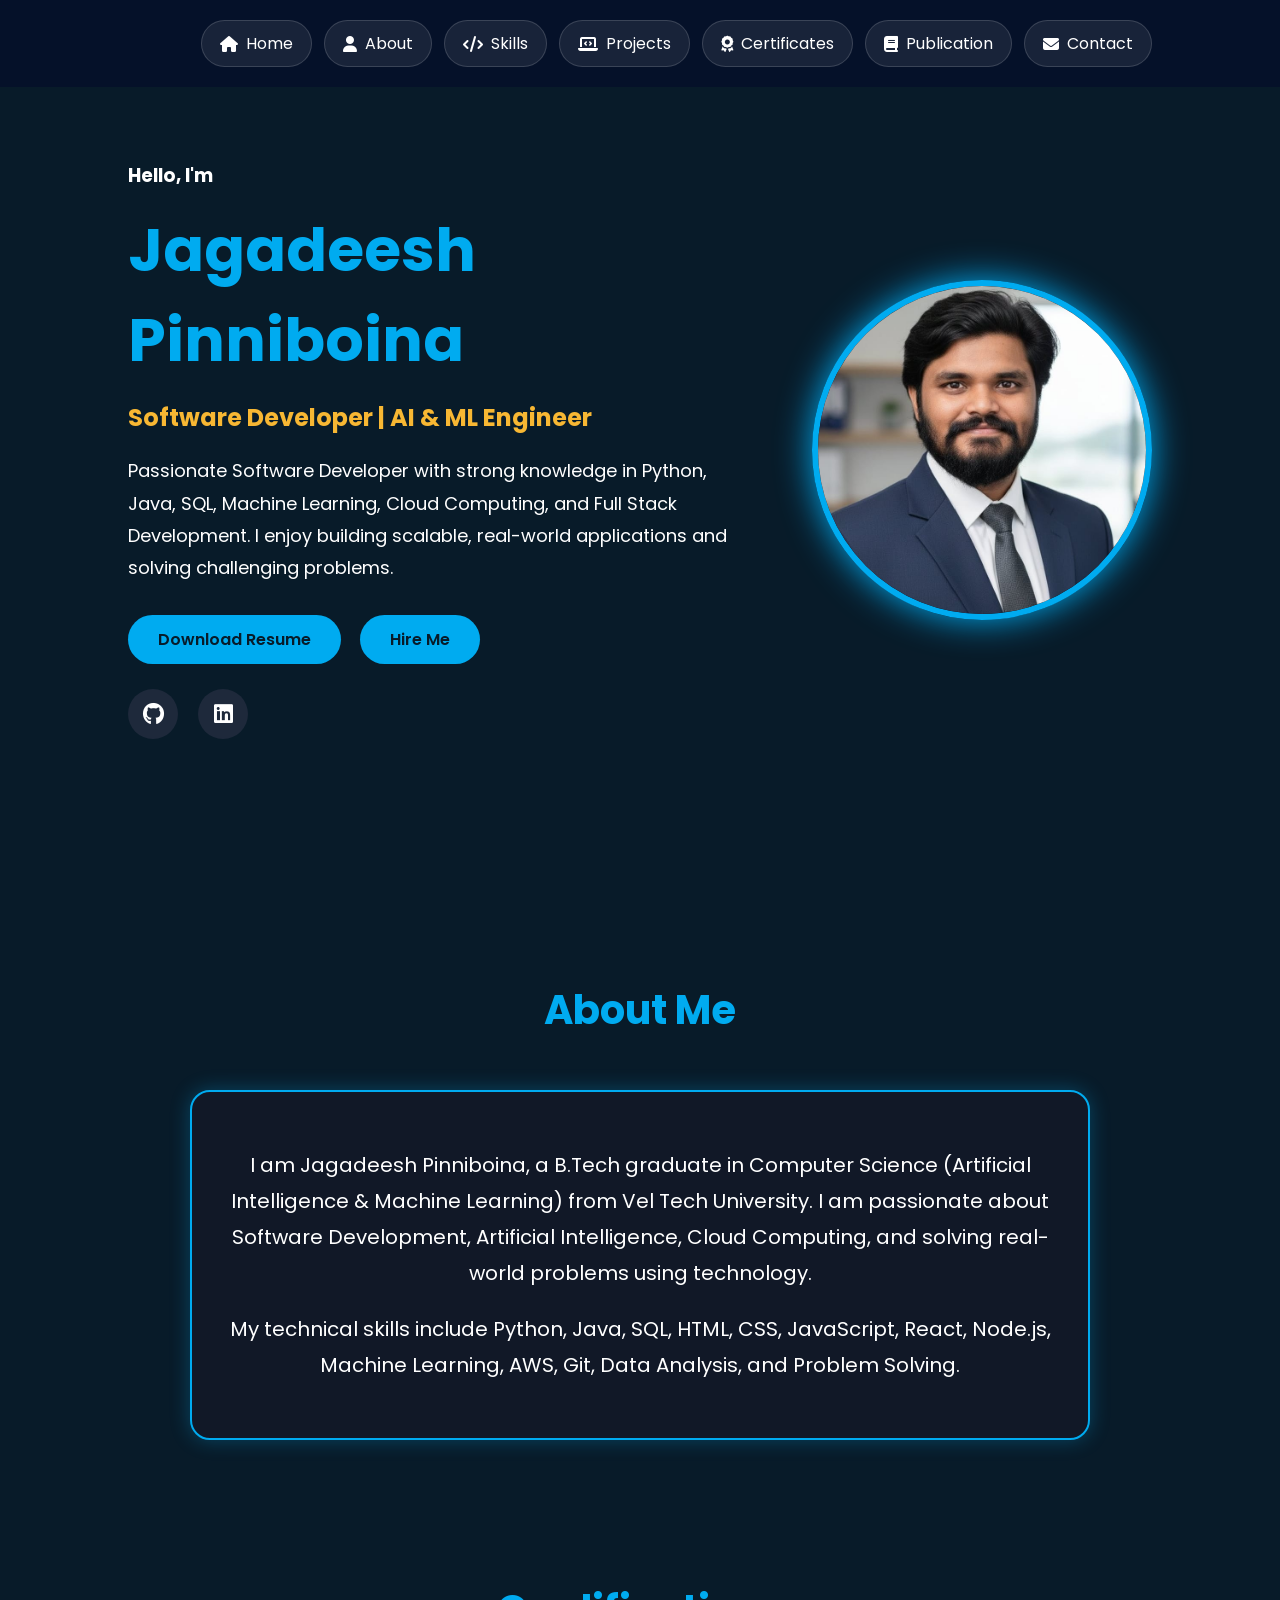
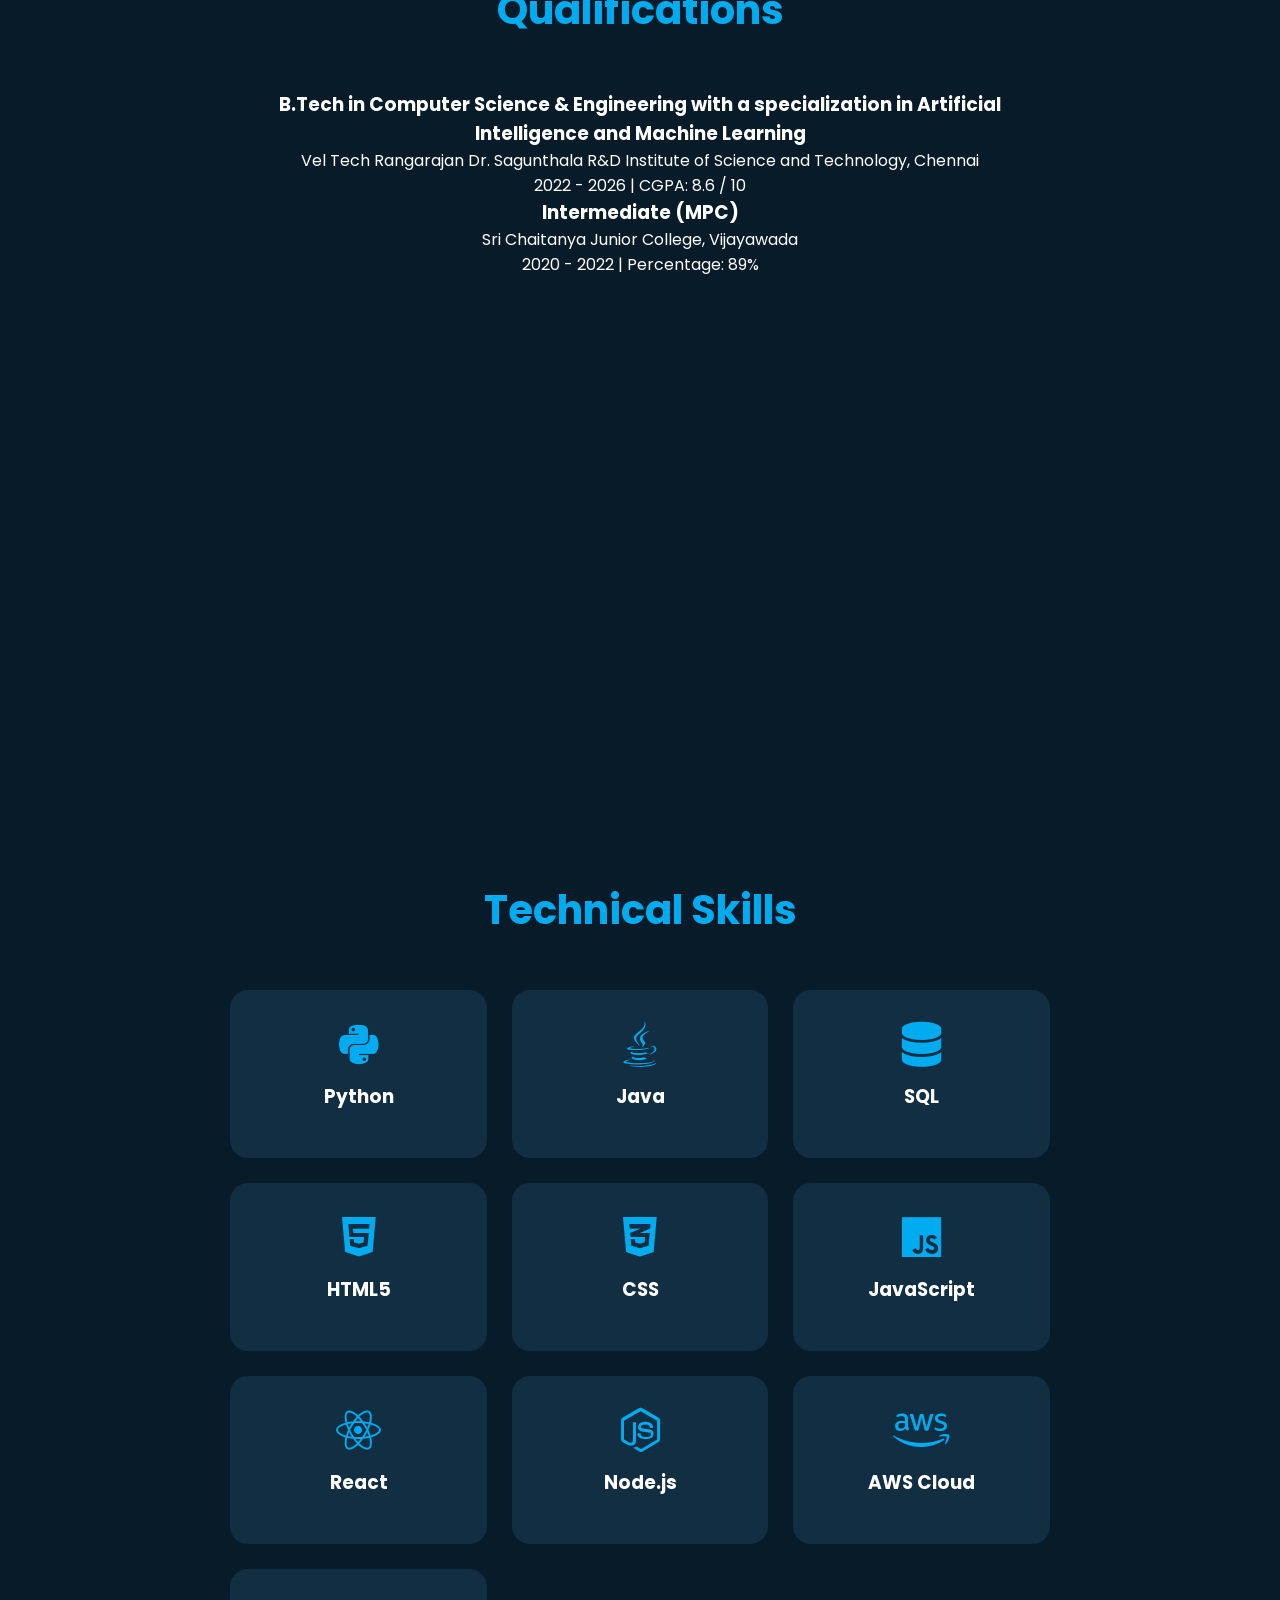
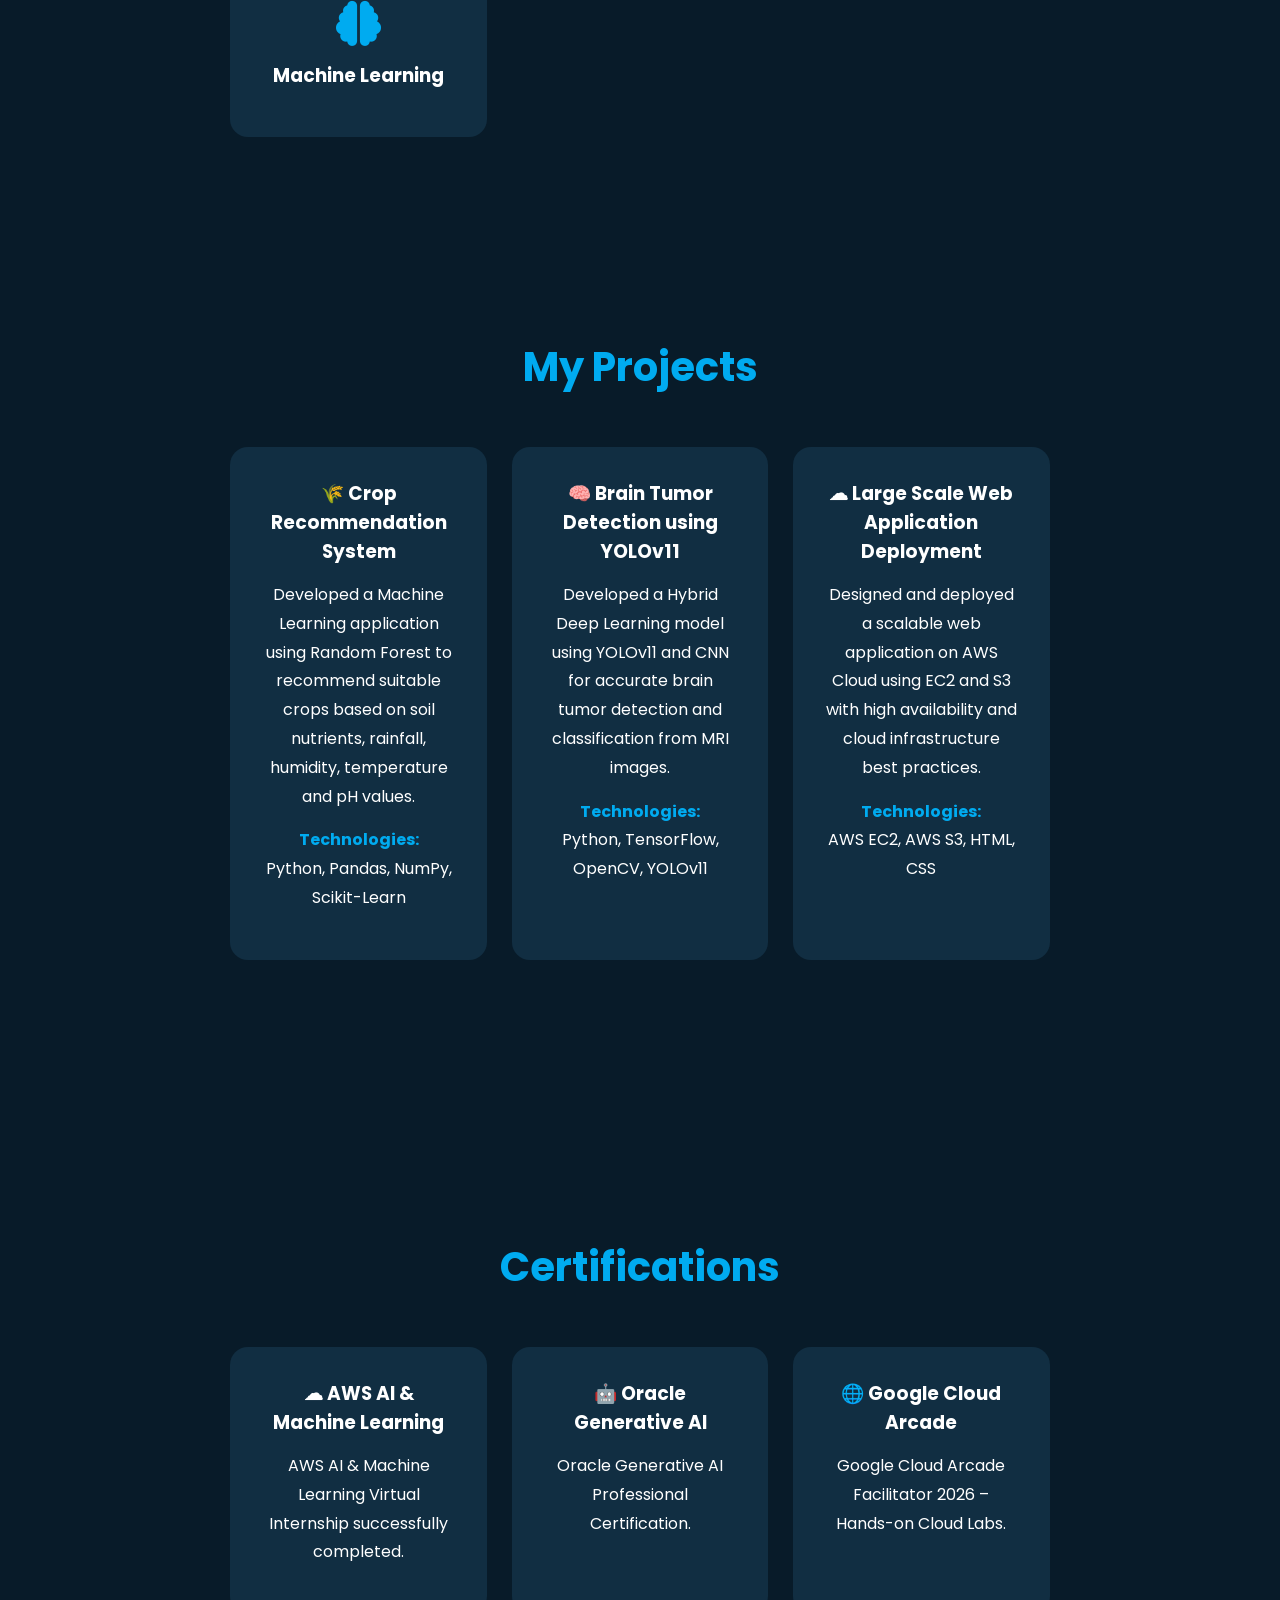
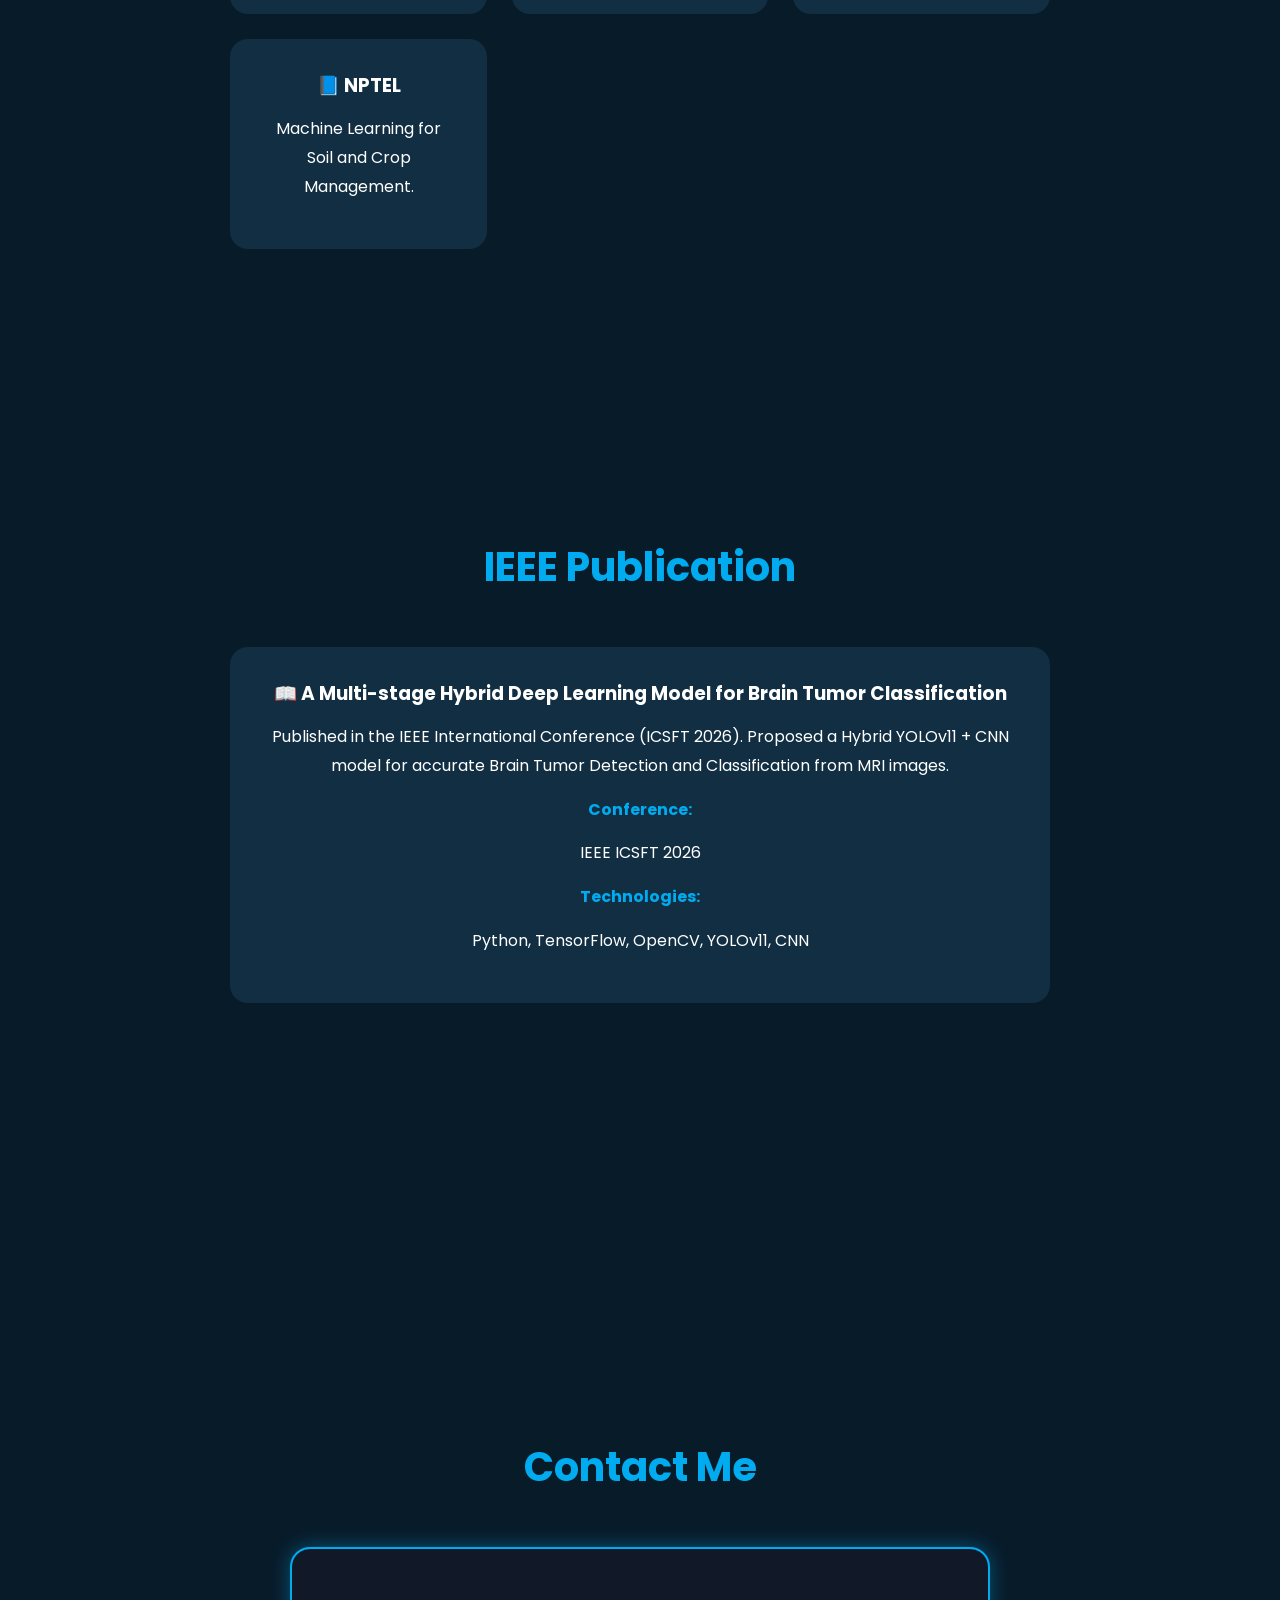
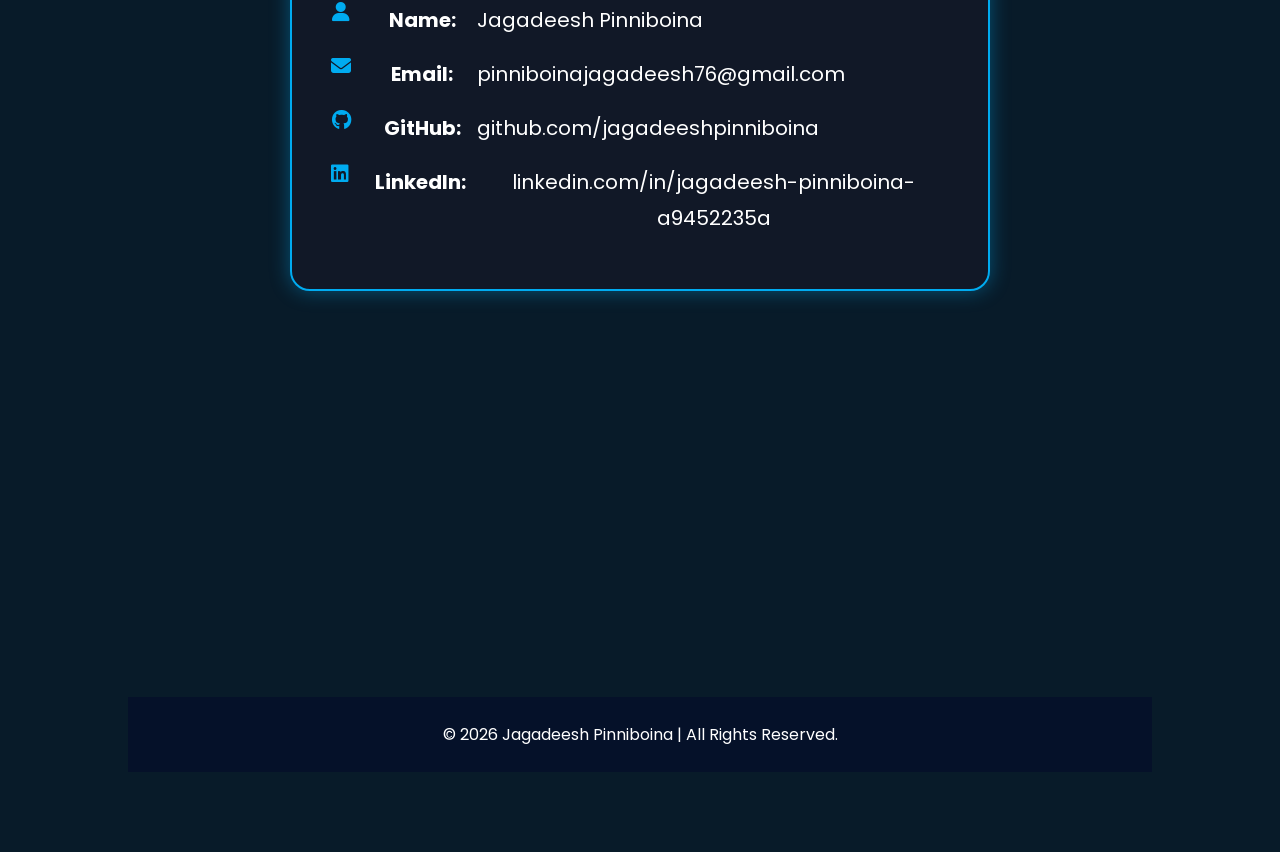
==== index.html @ 07de39fc "Update index.html" ====
<!DOCTYPE html>
<html lang="en">
<head>
    <meta charset="UTF-8">
    <meta name="viewport" content="width=device-width, initial-scale=1.0">
    <title>Jagadeesh Pinniboina | Software Developer</title>

    <link rel="stylesheet" href="style.css">

    <link href="https://fonts.googleapis.com/css2?family=Poppins:wght@300;400;500;600;700&display=swap" rel="stylesheet">

    <link rel="stylesheet" href="https://cdnjs.cloudflare.com/ajax/libs/font-awesome/6.5.2/css/all.min.css">
</head>

<body>

<header class="header">
    <div class="logo"></div>
    <nav class="navbar">
    <a href="#home"><i class="fas fa-house"></i> Home</a>
    <a href="#about"><i class="fas fa-user"></i> About</a>
    <a href="#skills"><i class="fas fa-code"></i> Skills</a>
    <a href="#projects"><i class="fas fa-laptop-code"></i> Projects</a>
    <a href="#certifications"><i class="fas fa-award"></i> Certificates</a>
    <a href="#publication"><i class="fas fa-book"></i> Publication</a>
    <a href="#contact"><i class="fas fa-envelope"></i> Contact</a>
</nav>
</header>

<section id="home" class="home">

    <div class="home-content">

        <h3>Hello, I'm</h3>

        <h1>Jagadeesh Pinniboina</h1>

        <h2>Software Developer | AI & ML Engineer</h2>

        <p>
            Passionate Software Developer with strong knowledge in
            Python, Java, SQL, Machine Learning, Cloud Computing,
            and Full Stack Development. I enjoy building scalable,
            real-world applications and solving challenging problems.
        </p>

        <div class="buttons">
            <a href="Jagadeesh_Resume.pdf" class="btn" target="_blank">Download Resume</a>
            <a href="hire.html" class="btn
                ">Hire Me</a>
        </div>
        <div class="social-icons">
    <a href="https://github.com/jagadeeshpinniboina" target="_blank">
        <i class="fab fa-github"></i>
    </a>

    <a href="https://www.linkedin.com/in/jagadeesh-pinniboina-a9452235a" target="_blank">
        <i class="fab fa-linkedin"></i>
    </a>

</div>

    </div>

    <div class="home-image">
        <img src="profile.jpg" alt="Jagadeesh">
    </div>

</section>
<section id="about" class="about">

    <h2 class="heading">About Me</h2>

    <div class="about-content">

        <p>
            I am Jagadeesh Pinniboina, a B.Tech graduate in Computer Science
            (Artificial Intelligence & Machine Learning) from Vel Tech University.
            I am passionate about Software Development, Artificial Intelligence,
            Cloud Computing, and solving real-world problems using technology.
        </p>

        <p>
            My technical skills include Python, Java, SQL, HTML, CSS,
            JavaScript, React, Node.js, Machine Learning, AWS, Git,
            Data Analysis, and Problem Solving.
        </p>

    </div>

    <section id="qualification" class="qualification">

<h2 class="heading">Qualifications</h2>

<div class="qualification-container">

<div class="qualification-card">
<h3>B.Tech in Computer Science & Engineering with a specialization in Artificial Intelligence and Machine Learning </h3>
<p>Vel Tech Rangarajan Dr. Sagunthala R&D Institute of Science and Technology, Chennai</p>
<span>2022 - 2026 | CGPA: 8.6 / 10</span>
</div>
    <div class="qualification-card">
<h3>Intermediate (MPC)</h3>
<p>Sri Chaitanya Junior College, Vijayawada</p>
<span>2020 - 2022 | Percentage: 89%</span>
    </div>
</div>

</section>
<section id="skills" class="skills">

<h2 class="heading">Technical Skills</h2>

<div class="skills-container">

<div class="skill-card">
<i class="fab fa-python"></i>
<h3>Python</h3>
</div>

<div class="skill-card">
<i class="fab fa-java"></i>
<h3>Java</h3>
</div>

<div class="skill-card">
<i class="fas fa-database"></i>
<h3>SQL</h3>
</div>

<div class="skill-card">
<i class="fab fa-html5"></i>
<h3>HTML5</h3>
</div>

<div class="skill-card">
<i class="fab fa-css3-alt"></i>
<h3>CSS</h3>
</div>

<div class="skill-card">
<i class="fab fa-js"></i>
<h3>JavaScript</h3>
</div>

<div class="skill-card">
<i class="fab fa-react"></i>
<h3>React</h3>
</div>

<div class="skill-card">
<i class="fab fa-node-js"></i>
<h3>Node.js</h3>
</div>

<div class="skill-card">
<i class="fab fa-aws"></i>
<h3>AWS Cloud</h3>
</div>

<div class="skill-card">
<i class="fas fa-brain"></i>
<h3>Machine Learning</h3>
</div>

</div>

</section>
<section id="projects" class="projects">

    <h2 class="heading">My Projects</h2>

    <div class="projects-container">

        <div class="project-card">
            <h3>🌾 Crop Recommendation System</h3>
            <p>
                Developed a Machine Learning application using Random Forest to recommend suitable crops
                based on soil nutrients, rainfall, humidity, temperature and pH values.
            </p>

            <p><strong>Technologies:</strong> Python, Pandas, NumPy, Scikit-Learn</p>
        </div>

        <div class="project-card">
            <h3>🧠 Brain Tumor Detection using YOLOv11</h3>
            <p>
                Developed a Hybrid Deep Learning model using YOLOv11 and CNN for accurate brain tumor
                detection and classification from MRI images.
            </p>

            <p><strong>Technologies:</strong> Python, TensorFlow, OpenCV, YOLOv11</p>
        </div>

        <div class="project-card">
            <h3>☁ Large Scale Web Application Deployment</h3>
            <p>
                Designed and deployed a scalable web application on AWS Cloud using EC2 and S3 with
                high availability and cloud infrastructure best practices.
            </p>

            <p><strong>Technologies:</strong> AWS EC2, AWS S3, HTML, CSS</p>
        </div>

    </div>

</section>
    <section id="certifications" class="certifications">

<h2 class="heading">Certifications</h2>

<div class="projects-container">

    <div class="project-card">
        <h3>☁ AWS AI & Machine Learning</h3>
        <p>AWS AI & Machine Learning Virtual Internship successfully completed.</p>
    </div>

    <div class="project-card">
        <h3>🤖 Oracle Generative AI</h3>
        <p>Oracle Generative AI Professional Certification.</p>
    </div>

    <div class="project-card">
        <h3>🌐 Google Cloud Arcade</h3>
        <p>Google Cloud Arcade Facilitator 2026 – Hands-on Cloud Labs.</p>
    </div>

    <div class="project-card">
        <h3>📘 NPTEL</h3>
        <p>Machine Learning for Soil and Crop Management.</p>
    </div>

</div>
</section>

<section id="publication" class="publication">

    <h2 class="heading">IEEE Publication</h2>

    <div class="project-card">

        <h3>📖 A Multi-stage Hybrid Deep Learning Model for Brain Tumor Classification</h3>

        <p>
            Published in the IEEE International Conference (ICSFT 2026).
            Proposed a Hybrid YOLOv11 + CNN model for accurate Brain Tumor
            Detection and Classification from MRI images.
        </p>

        <p><strong>Conference:</strong></p>
        <p>IEEE ICSFT 2026</p>

        <p><strong>Technologies:</strong></p>
        <p>Python, TensorFlow, OpenCV, YOLOv11, CNN</p>

    </div>

</section>
<section id="contact" class="contact">

    <h2 class="heading">Contact Me</h2>

    <div class="contact-card">

        <p><i class="fas fa-user"></i> <strong>Name:</strong> Jagadeesh Pinniboina</p>

        <p><i class="fas fa-envelope"></i> <strong>Email:</strong> pinniboinajagadeesh76@gmail.com</p>

        <p>
            <i class="fab fa-github"></i> <strong>GitHub:</strong>
            <a href="https://github.com/jagadeeshpinniboina" target="_blank">
                github.com/jagadeeshpinniboina
            </a>
        </p>

        <p>
            <i class="fab fa-linkedin"></i> <strong>LinkedIn:</strong>
            <a href="https://www.linkedin.com/in/jagadeesh-pinniboina-a9452235a" target="_blank">
                linkedin.com/in/jagadeesh-pinniboina-a9452235a
            </a>
        </p>

    </div>

</section>
<footer>

<p>© 2026 Jagadeesh Pinniboina | All Rights Reserved.</p>

</footer>

<script src="script.js"></script>

</body>
</html>
---- style.css ----
*{
    margin:0;
    padding:0;
    box-sizing:border-box;
    scroll-behavior:smooth;
    font-family:'Poppins',sans-serif;
}

body{
    background:#081b29;
    color:#ffffff;
}

.header{
    position:fixed;
    top:0;
    left:0;
    width:100%;
    padding:20px 10%;
    display:flex;
    justify-content:space-between;
    align-items:center;
    background:#051129;
    z-index:100;
}

.logo{
    font-size:28px;
    color:#00abf0;
    font-weight:700;
}

.navbar{
    display:flex;
    gap:12px;
}

.navbar a{
    display:flex;
    align-items:center;
    gap:8px;
    padding:10px 18px;
    background:rgba(255,255,255,.08);
    border:1px solid rgba(255,255,255,.15);
    border-radius:30px;
    color:#fff;
    text-decoration:none;
    transition:.3s;
}

.navbar a:hover{
    background:#00abf0;
    color:#081b29;
    transform:translateY(-3px);
}

section{
    min-height:100vh;
    padding:100px 10%;
}

.home{
    display:flex;
    justify-content:space-between;
    align-items:center;
    gap:60px;
}

.home-content{
    max-width:650px;
}

.home-content h1{
    font-size:60px;
    color:#00abf0;
    margin:15px 0;
}

.home-content h2{
    color:#f7b733;
    margin-bottom:20px;
}

.home-content p{
    line-height:1.8;
    font-size:18px;
}
.home-image{
    flex: 1;
    display: flex;
    justify-content: center;
    align-item: center;
}
.home-image img{
    width: 340px;
    height: 340px;
    object-fit: cover;
    object-position: center 5%;
    border-radius: 50%;
    border: 6px solid #00abf0;
    box-shadow: 0 0 35px #00abf0;
}

.buttons{
    margin-top:30px;
}

.btn,
.btn2{
    display:inline-block;
    padding:12px 30px;
    margin-right:15px;
    border-radius:30px;
    text-decoration:none;
    font-weight:600;
}

.btn{
    background:#00abf0;
    color:#081b29;
}

.btn2{
    border:2px solid #00abf0;
    color:#00abf0;
}
.heading{
    font-size:40px;
    color:#00abf0;
    text-align:center;
    margin-bottom:50px;
}

.about-content,
.contact-content{
    max-width:900px;
    margin:auto;
    text-align:center;
}

.about-content p,
.contact-content p{
    margin:20px 0;
    font-size:18px;
    line-height:1.8;
}

.skills-container,
.projects-container{
    display:grid;
    grid-template-columns:repeat(auto-fit,minmax(250px,1fr));
    gap:25px;
}

.skill-card,
.project-card,
.certification-card,
.publication-card{
    background:#112e42;
    padding:30px;
    border-radius:18px;
    text-align:center;
    transition:.4s;
    border:2px solid transparent;
}

.skill-card:hover,
.project-card:hover,
.certification-card:hover,
.publication-card:hover{
    transform:translateY(-10px);
    border-color:#00abf0;
    box-shadow:0 0 20px rgba(0,171,240,.4);
}

.skill-card i{
    font-size:45px;
    color:#00abf0;
    margin-bottom:15px;
}

.skill-card h3,
.project-card h3{
    margin-bottom:15px;
}

.certification-card ul{
    list-style:none;
}

.certification-card li{
    margin:15px 0;
}

footer{
    background:#051129;
    padding:25px;
    text-align:center;
    margin-top:60px;
}

footer p{
    color:#fff;
}

@media (max-width:768px){

.header{
    flex-direction:column;
    padding:20px;
}

.navbar{
    margin-top:15px;
}

.home{
    flex-direction:column-reverse;
    text-align:center;
}

.home-content h1{
    font-size:42px;
}

.home-image img{
    width:240px;
}

section{
    padding:120px 7%;
}

}
.social-icons{
    margin-top:25px;
    display:flex;
    gap:20px;
}

.social-icons a{
    width:50px;
    height:50px;
    background:#1e293b;
    color:#fff;
    border-radius:50%;
    display:flex;
    justify-content:center;
    align-items:center;
    text-decoration:none;
    font-size:22px;
    transition:.3s;
}

.social-icons a:hover{
    background:#00abf0;
    transform:translateY(-5px);
    box-shadow:0 0 20px #00abf0;
}
.project-card p{
    margin-bottom: 15px;
    line-height: 1.8;
}
.project-card strong{
    display: block;
    margin-top: 15px;
    color: #00abf0;
}
.contact-card{
    max-width:700px;
    margin:40px auto;
    padding:35px;
    background:#111827;
    border:2px solid #00abf0;
    border-radius:20px;
    box-shadow:0 0 20px rgba(0,171,240,.4);
}

.contact-card p{
    font-size:20px;
    margin:20px 0;
    line-height:1.8;
}

.contact-card i{
    color:#00abf0;
    margin-right:12px;
    width:28px;
}

.contact-card a{
    color:#ffffff;
    text-decoration:none;
}

.contact-card a:hover{
    color:#00abf0;
}
.about{
    text-align:center;
    padding:80px 10%;
}

.about-content{
    max-width:900px;
    margin:40px auto;
    padding:35px;
    background:#111827;
    border:2px solid #00abf0;
    border-radius:20px;
    box-shadow:0 0 20px rgba(0,171,240,.3);
}

.about-content p{
    font-size:20px;
    line-height:1.8;
    margin:20px 0;
}
.contact-card p{
    display: flex;
    align-items: flex-start;
    gap: 10px;
    margin: 18px 0;
}

.contact-card strong{
    min-width: 90px;
}

.contact-card a{
    word-break: break-word;
}
#theme-toggle{
    background:#00abf0;
    color:white;
    border:none;
    padding:10px 15px;
    border-radius:50%;
    cursor:pointer;
    font-size:18px;
}

.light-mode{
    background:#f5f5f5;
    color:#111;
}

.light-mode section{
    background:#f5f5f5;
}

.light-mode .project-card,
.light-mode .contact-card,
.light-mode .about-content{
    background:white;
    color:#111;
}
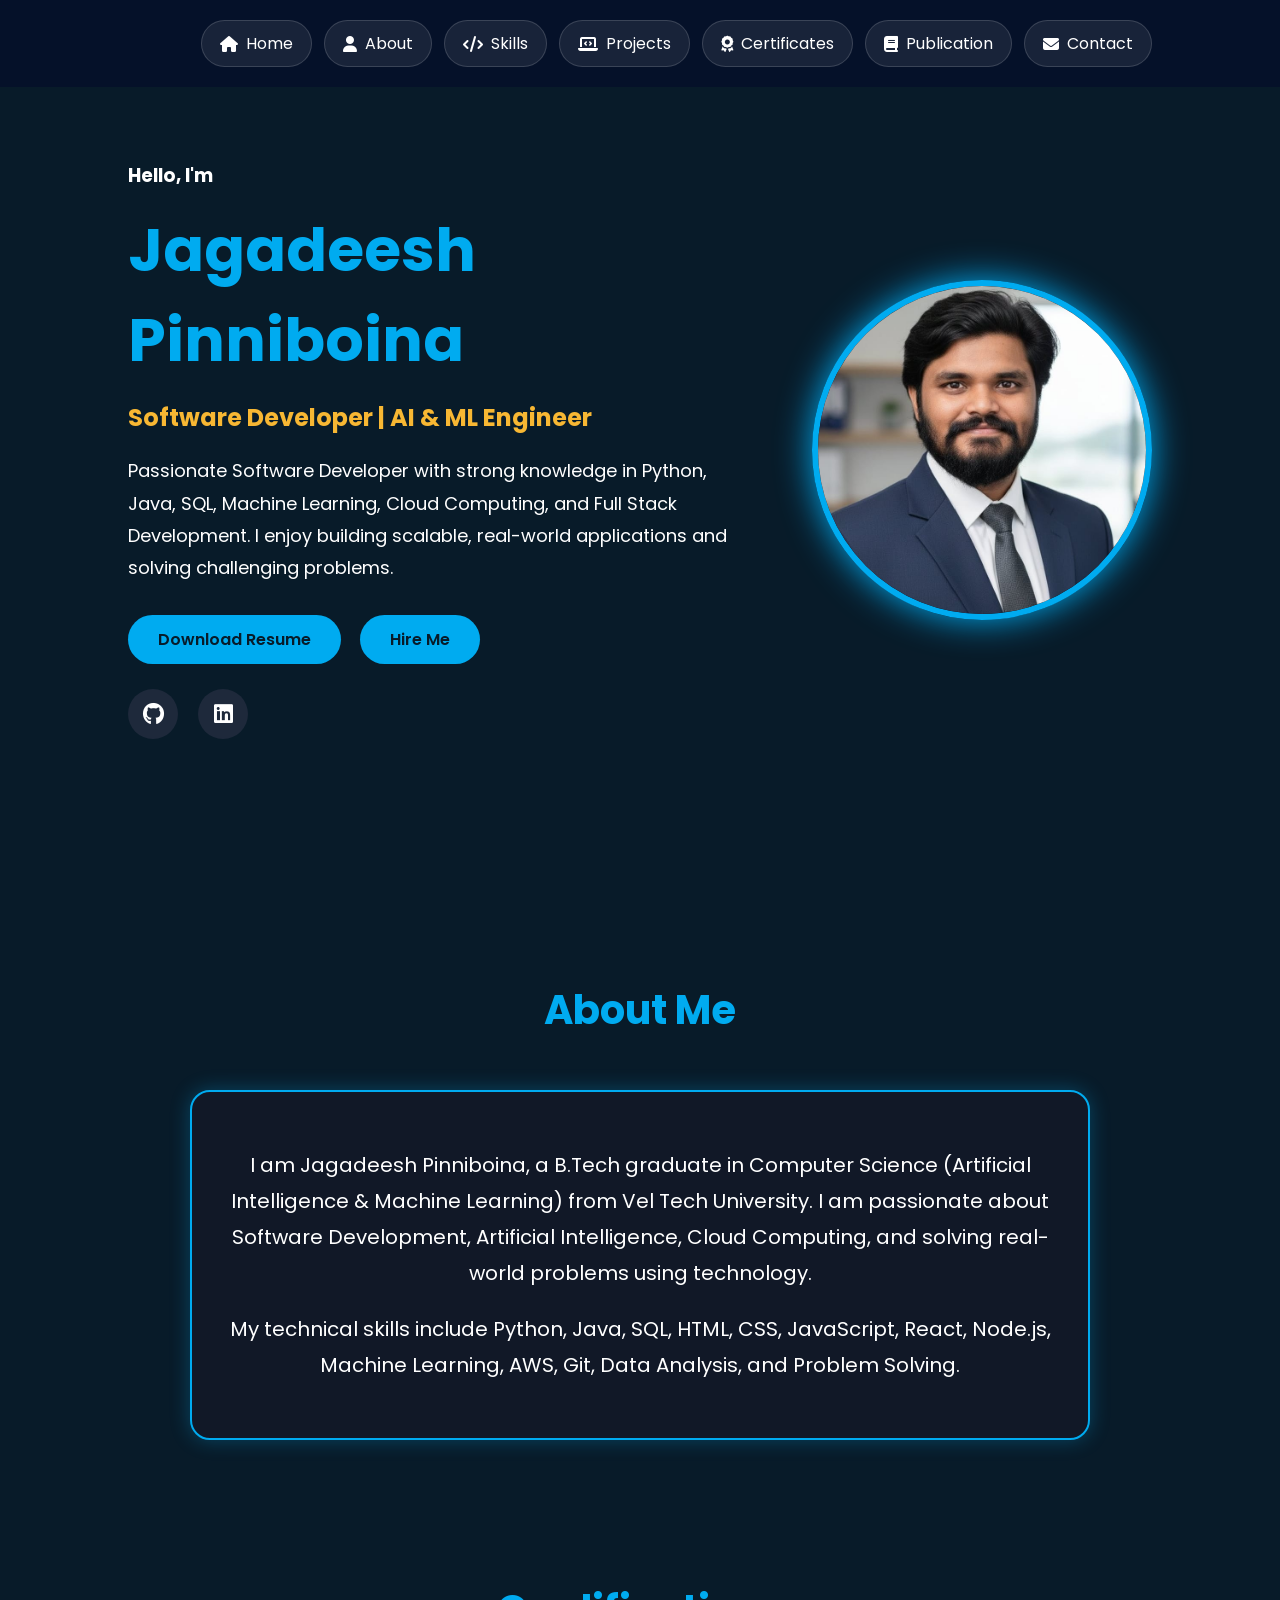
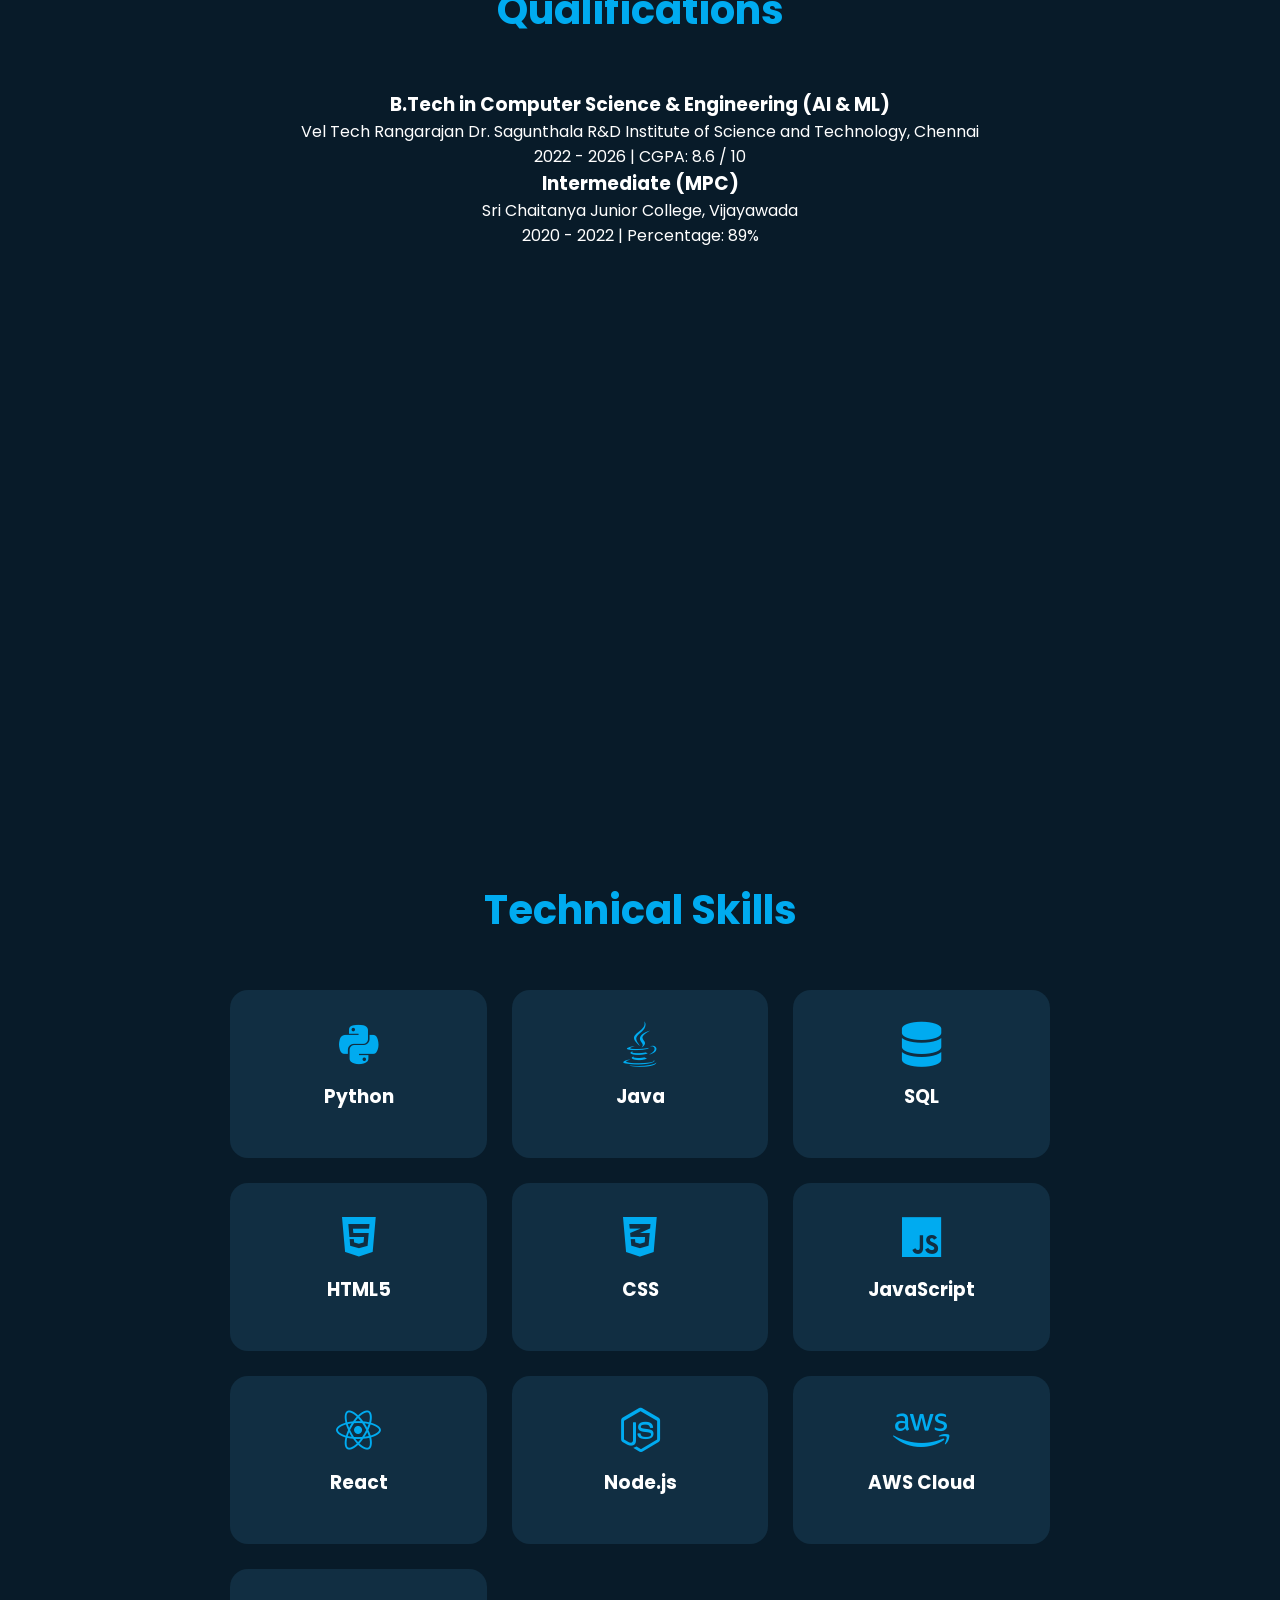
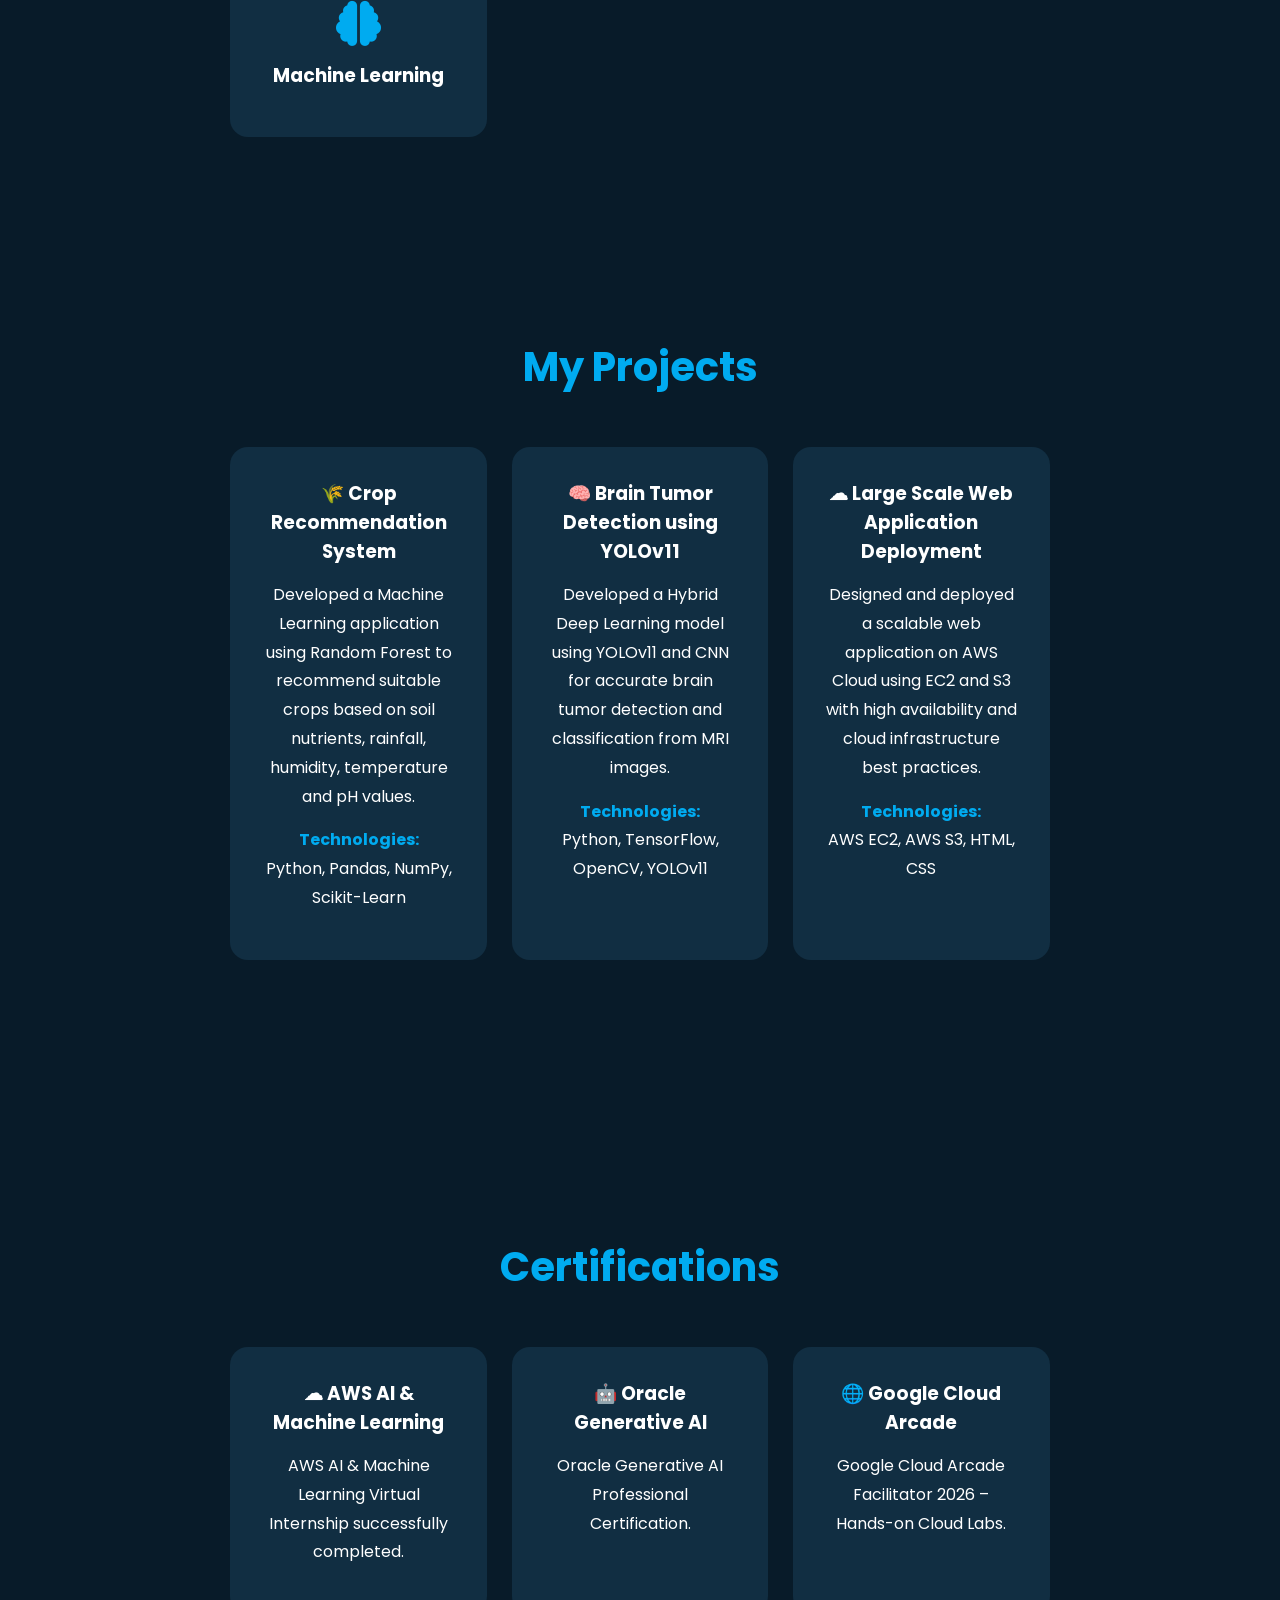
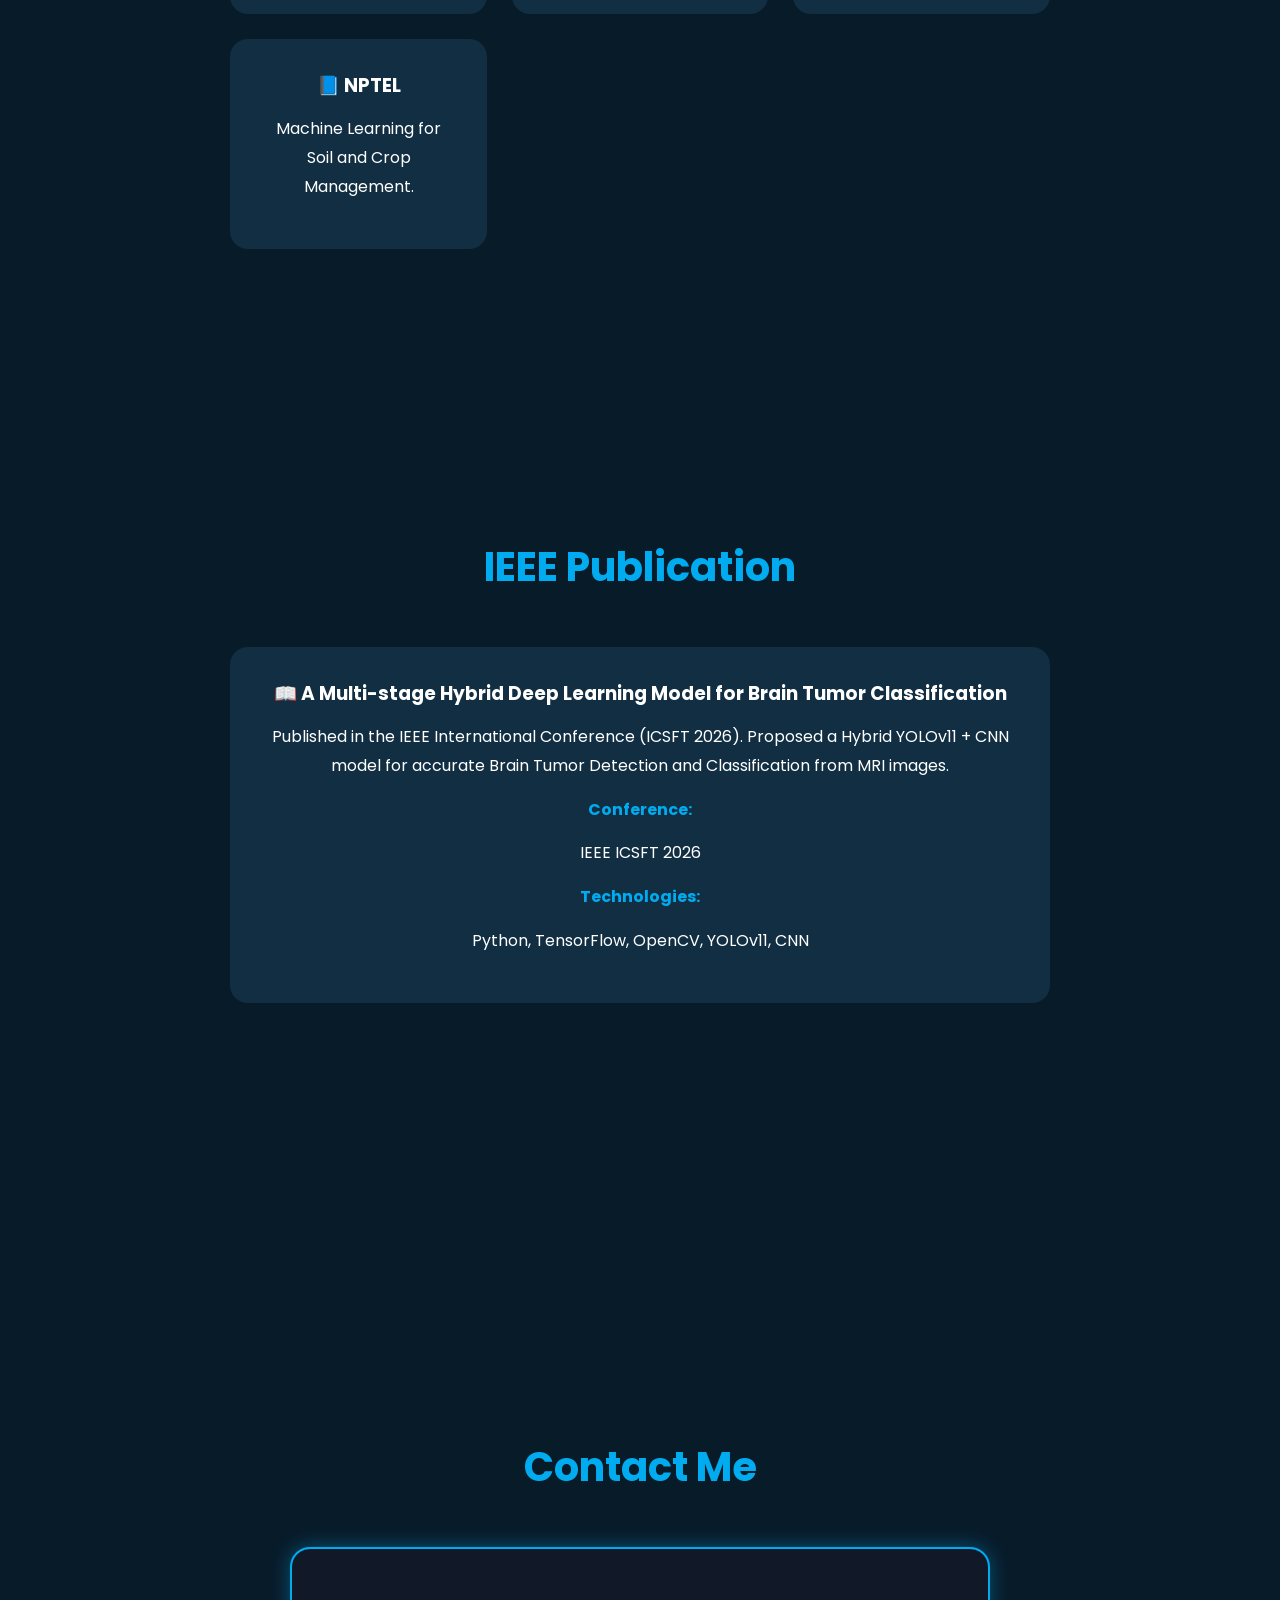
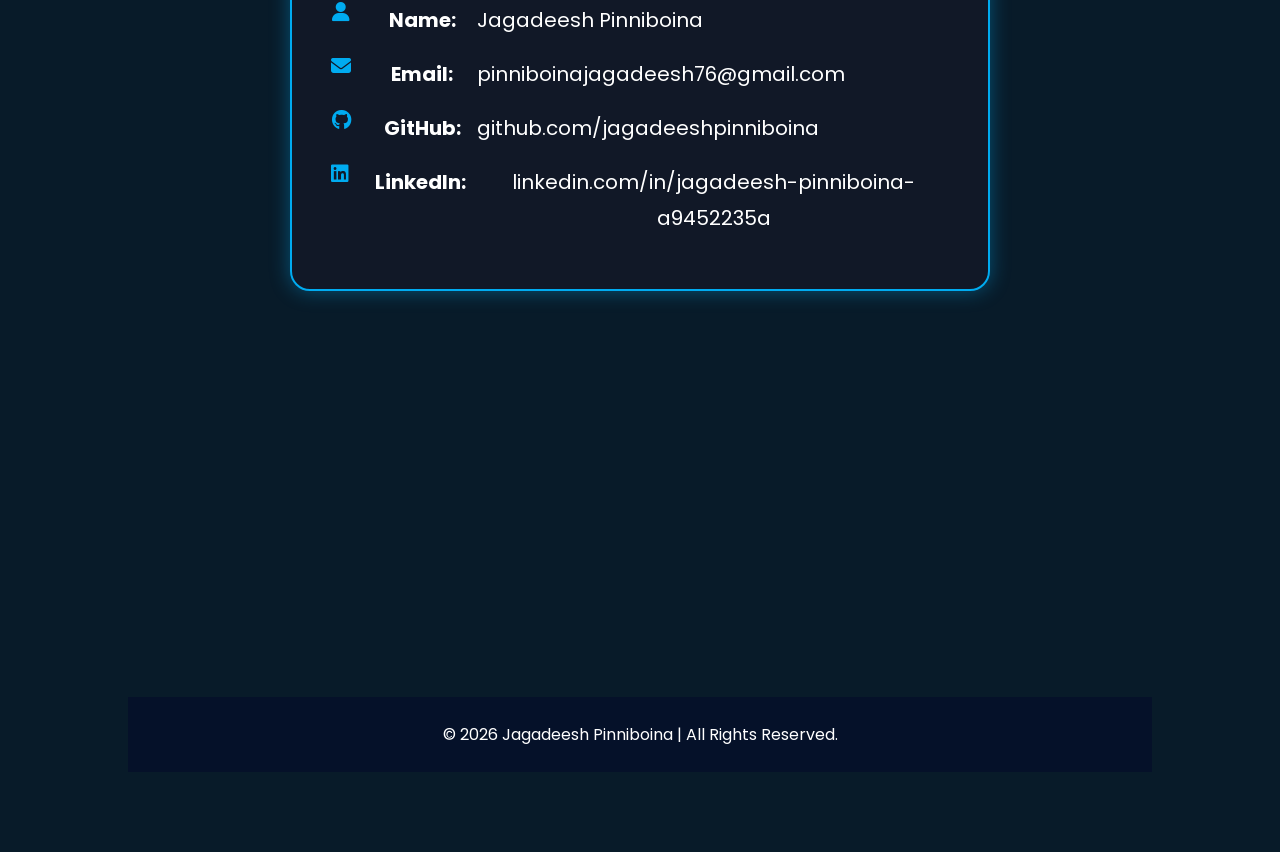
==== commit b005470f: "Update index.html" ====
--- a/index.html
+++ b/index.html
@@ -95,7 +95,7 @@
 <div class="qualification-container">
 
 <div class="qualification-card">
-<h3>B.Tech in Computer Science & Engineering with a specialization in Artificial Intelligence and Machine Learning </h3>
+<h3>B.Tech in Computer Science & Engineering  (AI & ML)</h3>
 <p>Vel Tech Rangarajan Dr. Sagunthala R&D Institute of Science and Technology, Chennai</p>
 <span>2022 - 2026 | CGPA: 8.6 / 10</span>
 </div>
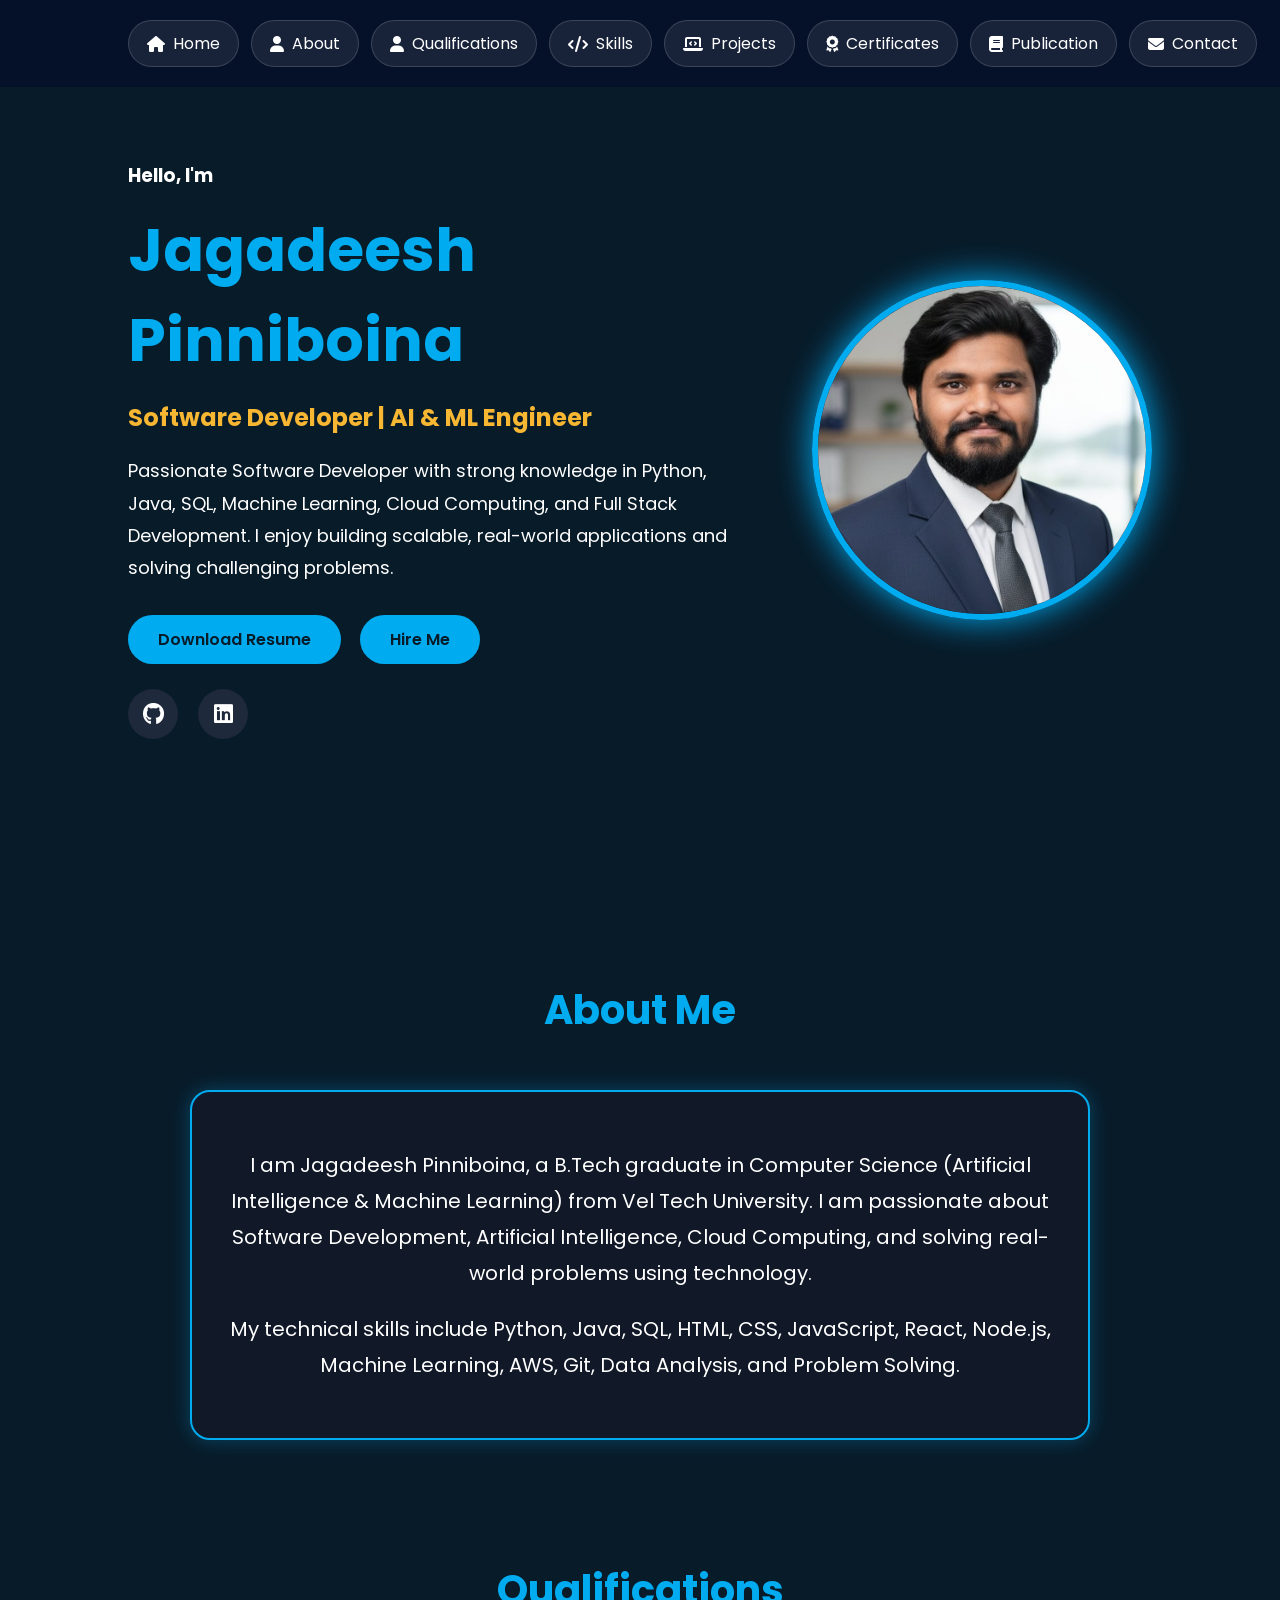
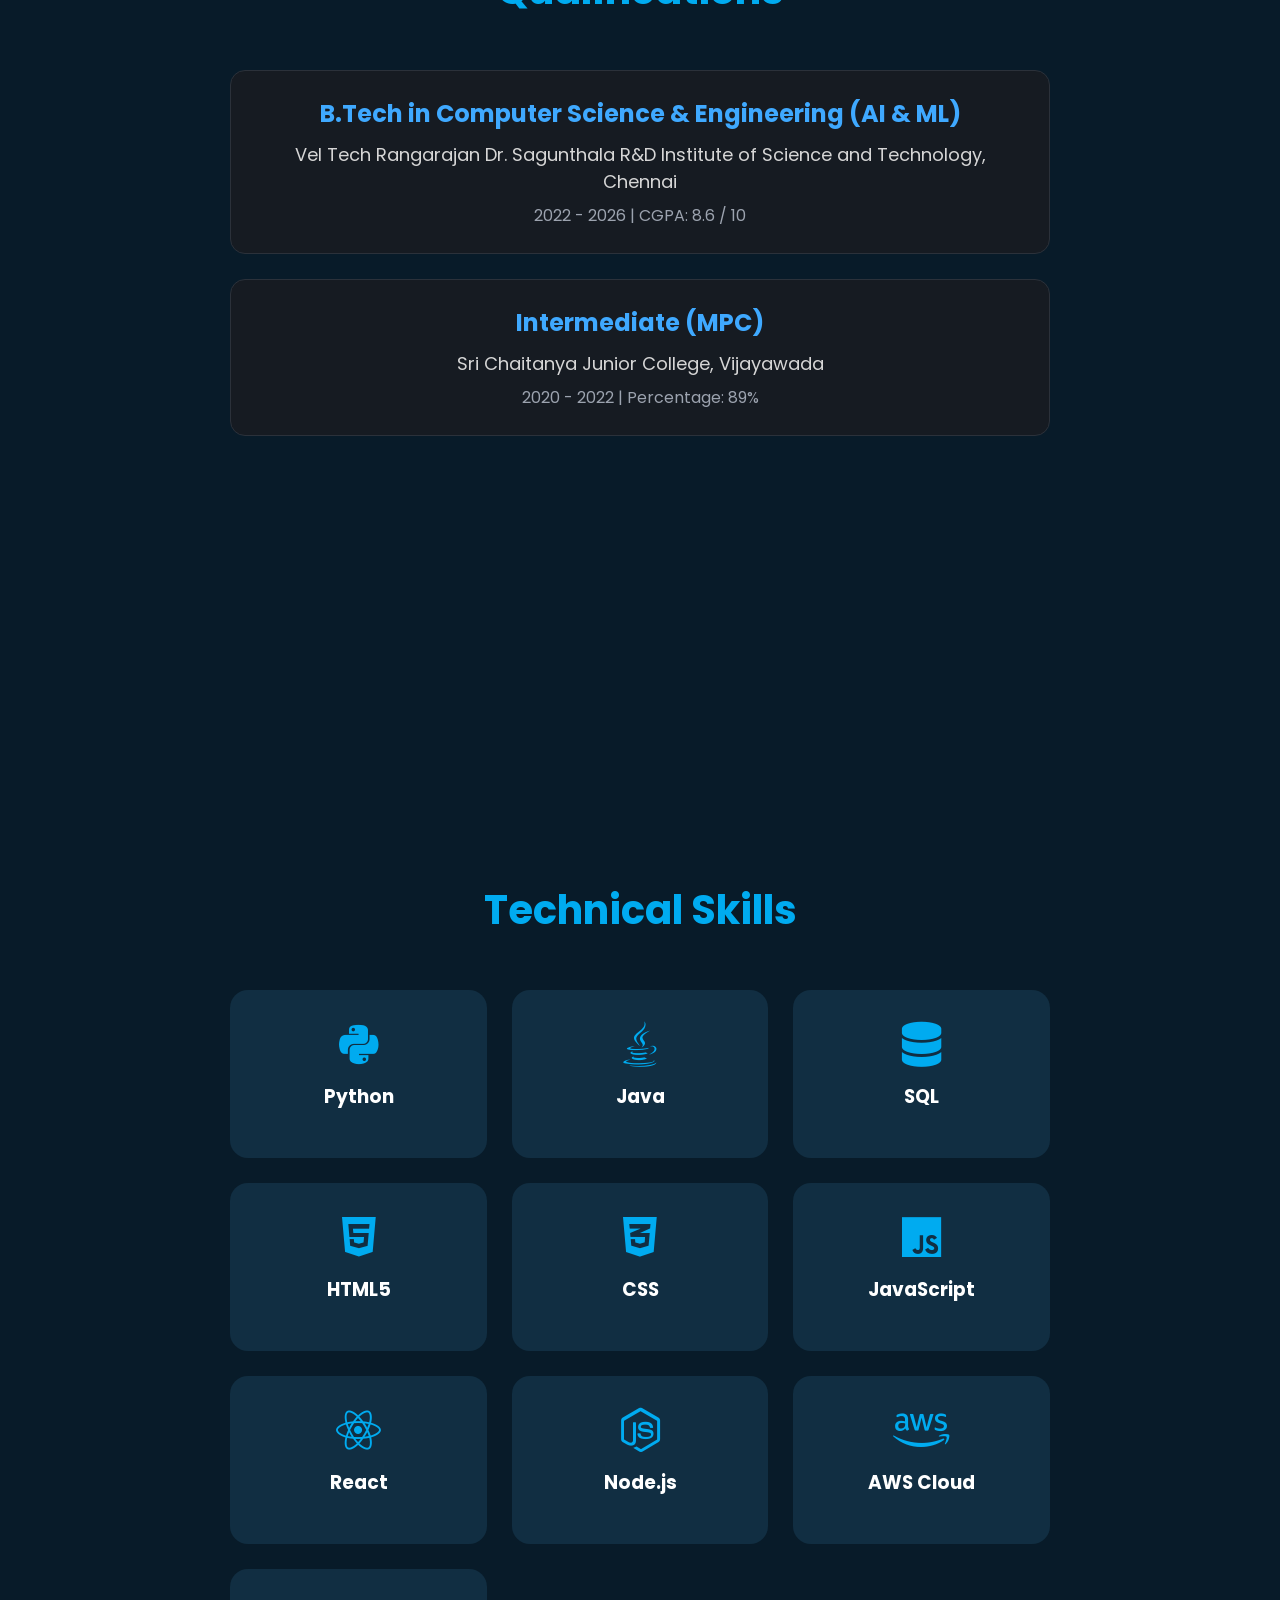
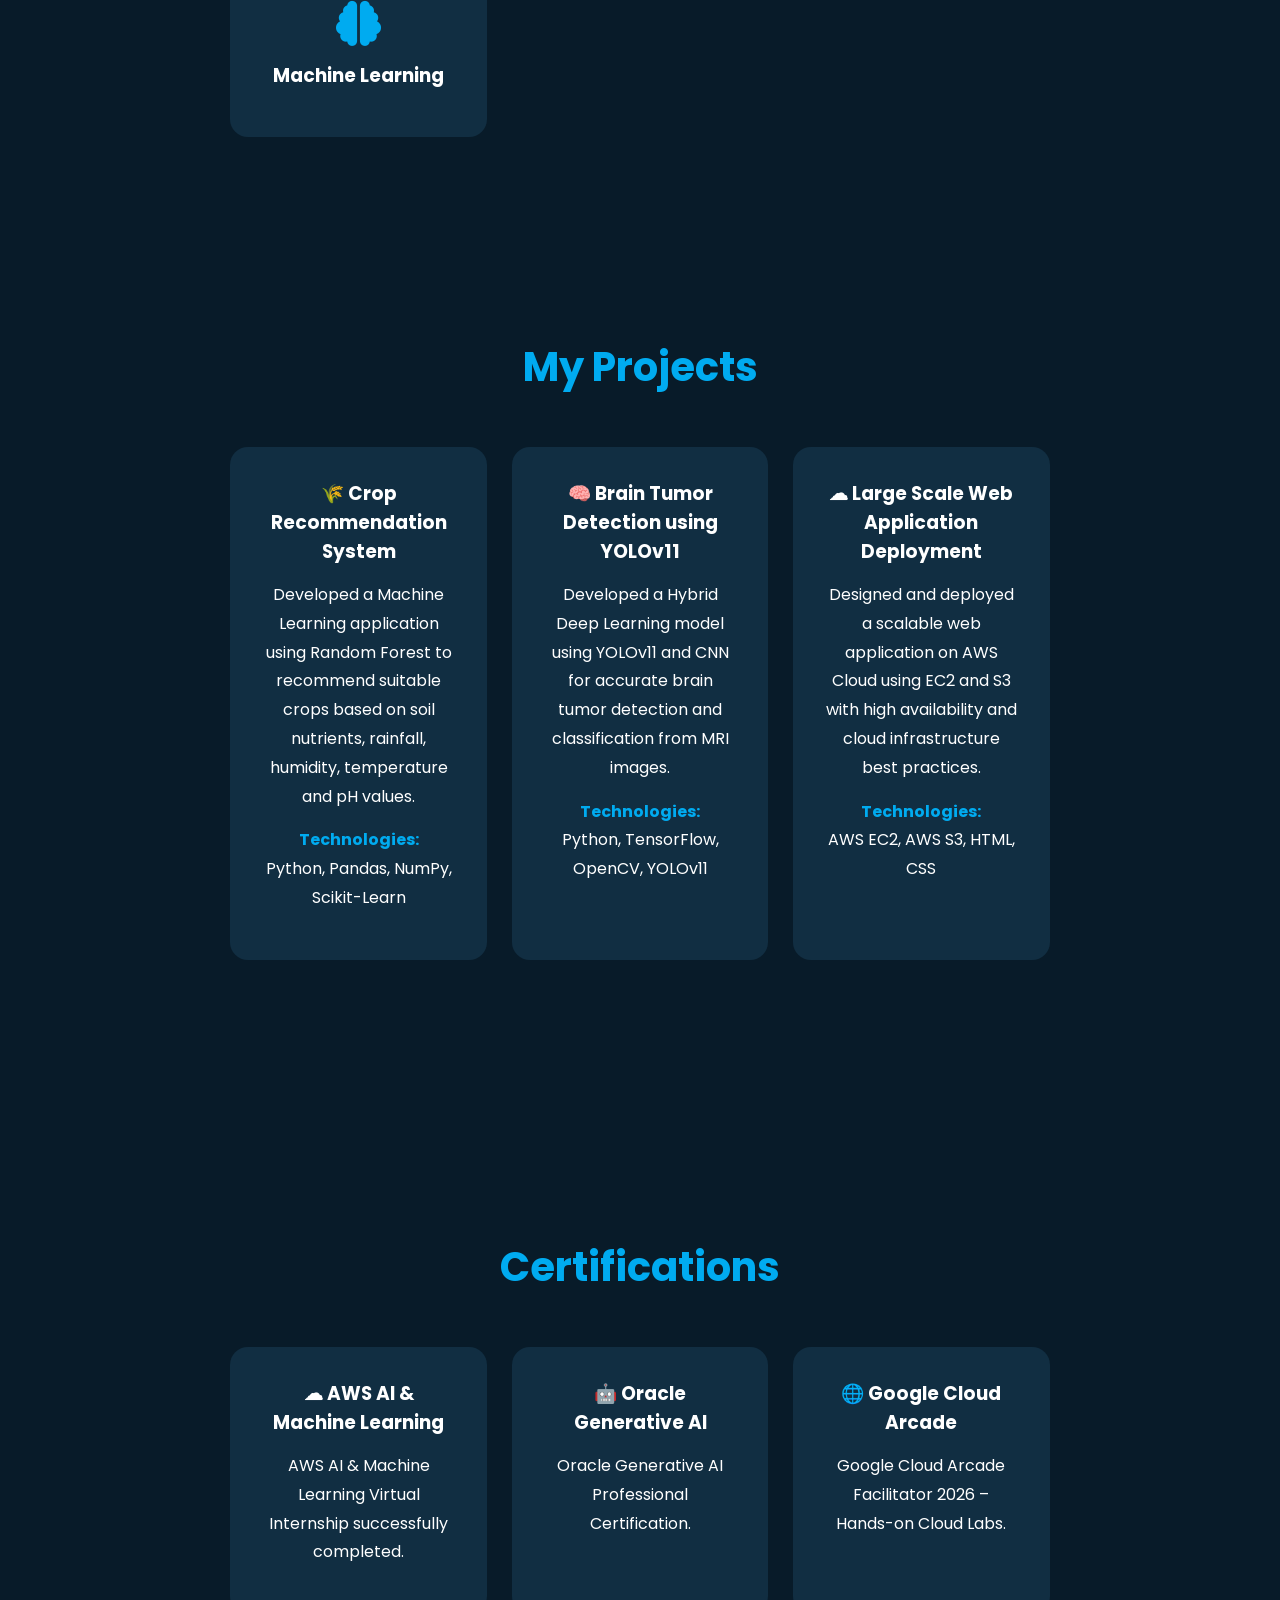
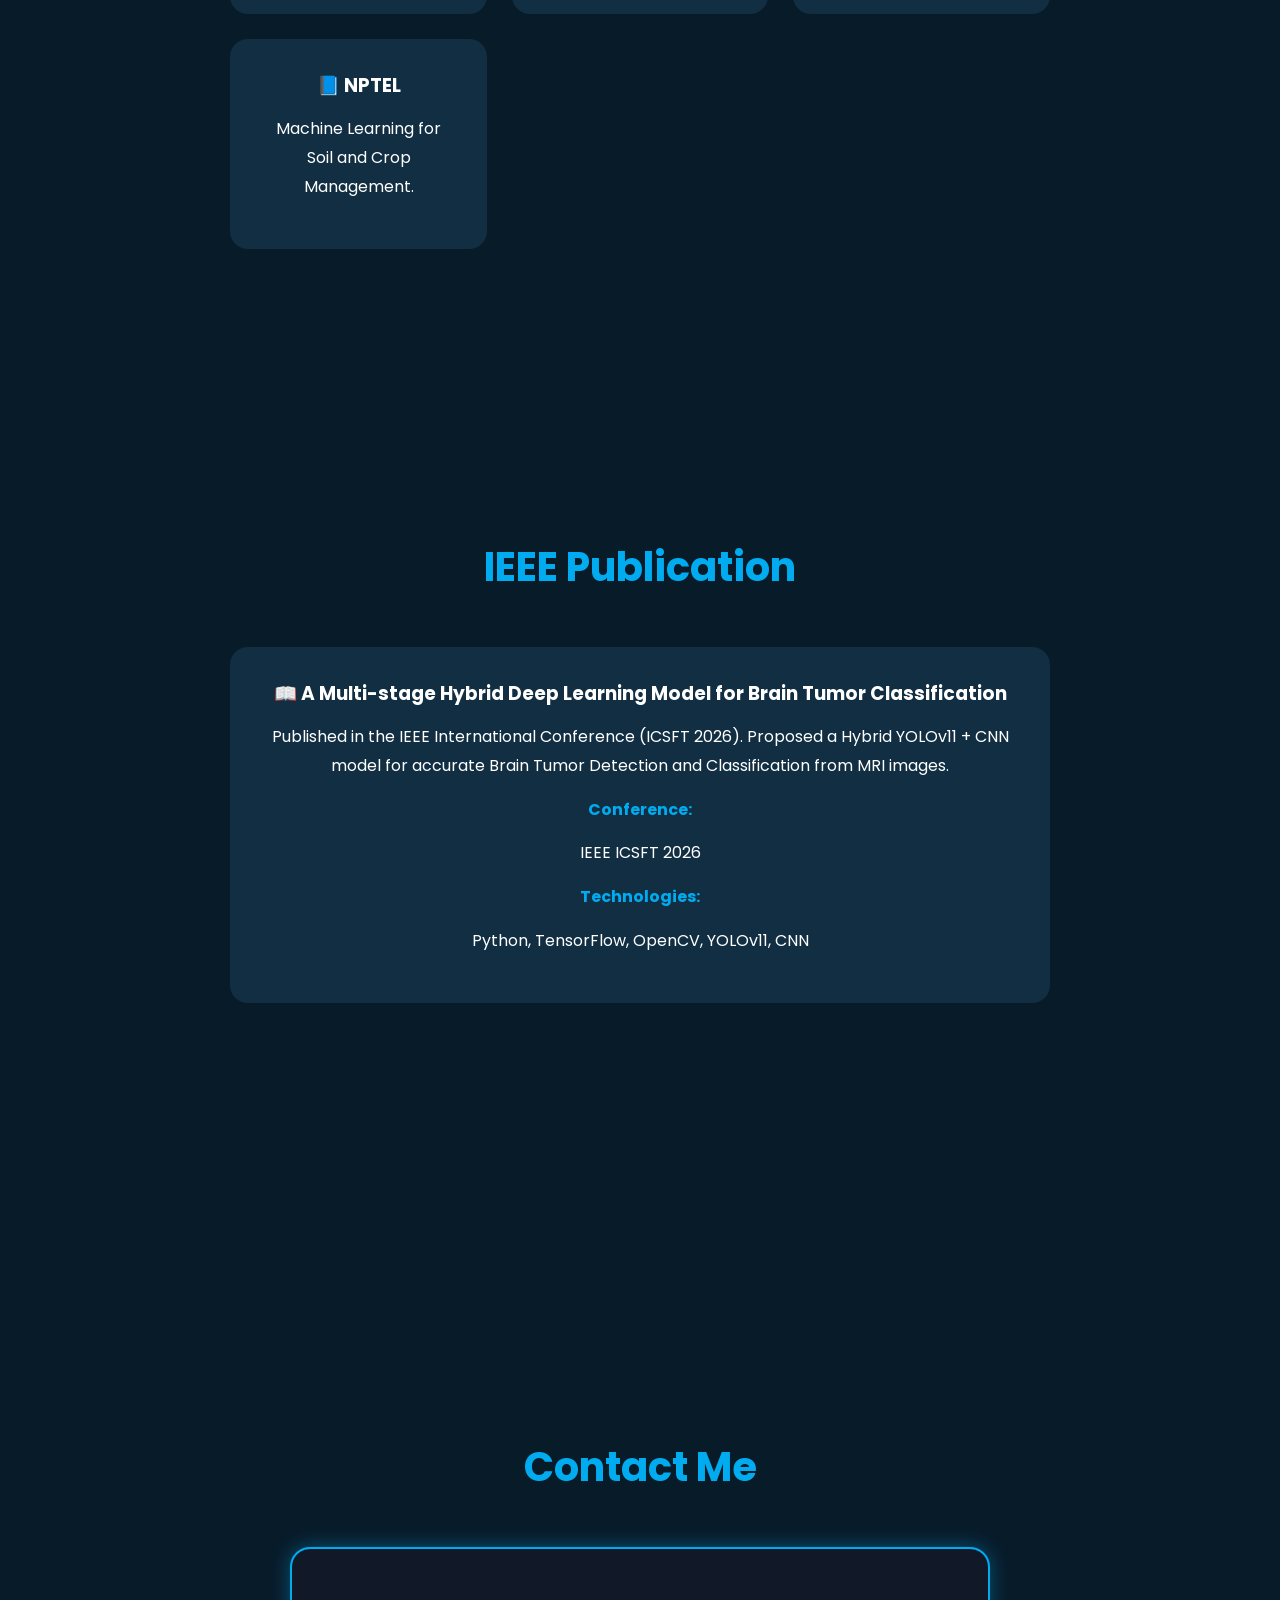
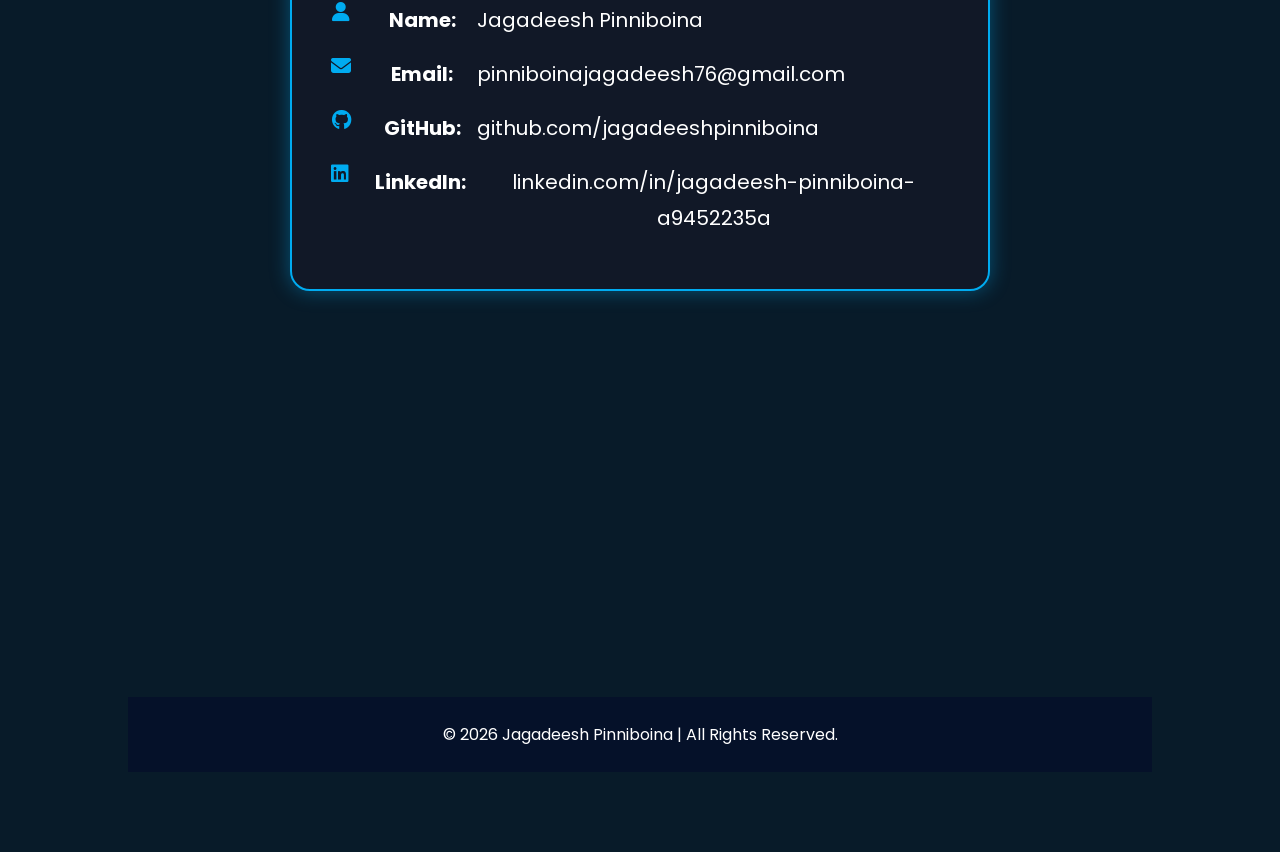
==== commit c97c3821: "Update index.html" ====
--- a/index.html
+++ b/index.html
@@ -19,6 +19,7 @@
     <nav class="navbar">
     <a href="#home"><i class="fas fa-house"></i> Home</a>
     <a href="#about"><i class="fas fa-user"></i> About</a>
+    <a href="#qualification"><i class="fas fa-user"></i> Qualifications</a>
     <a href="#skills"><i class="fas fa-code"></i> Skills</a>
     <a href="#projects"><i class="fas fa-laptop-code"></i> Projects</a>
     <a href="#certifications"><i class="fas fa-award"></i> Certificates</a>
--- a/style.css
+++ b/style.css
@@ -355,3 +355,44 @@
     background:white;
     color:#111;
 }
+.qualification{
+    padding:80px 10%;
+    text-align:center;
+}
+
+.qualification-container{
+    max-width:900px;
+    margin:auto;
+}
+
+.qualification-card{
+    background:#161b22;
+    border:1px solid #2b313a;
+    border-radius:15px;
+    padding:25px;
+    margin:25px 0;
+    transition:.3s;
+}
+
+.qualification-card:hover{
+    transform:translateY(-5px);
+    border-color:#00a2ff;
+    box-shadow:0 0 20px rgba(0,162,255,.3);
+}
+
+.qualification-card h3{
+    color:#3fa9ff;
+    font-size:24px;
+    margin-bottom:10px;
+}
+
+.qualification-card p{
+    color:#d6d6d6;
+    font-size:18px;
+    margin-bottom:8px;
+}
+
+.qualification-card span{
+    color:#9ca3af;
+    font-size:16px;
+}
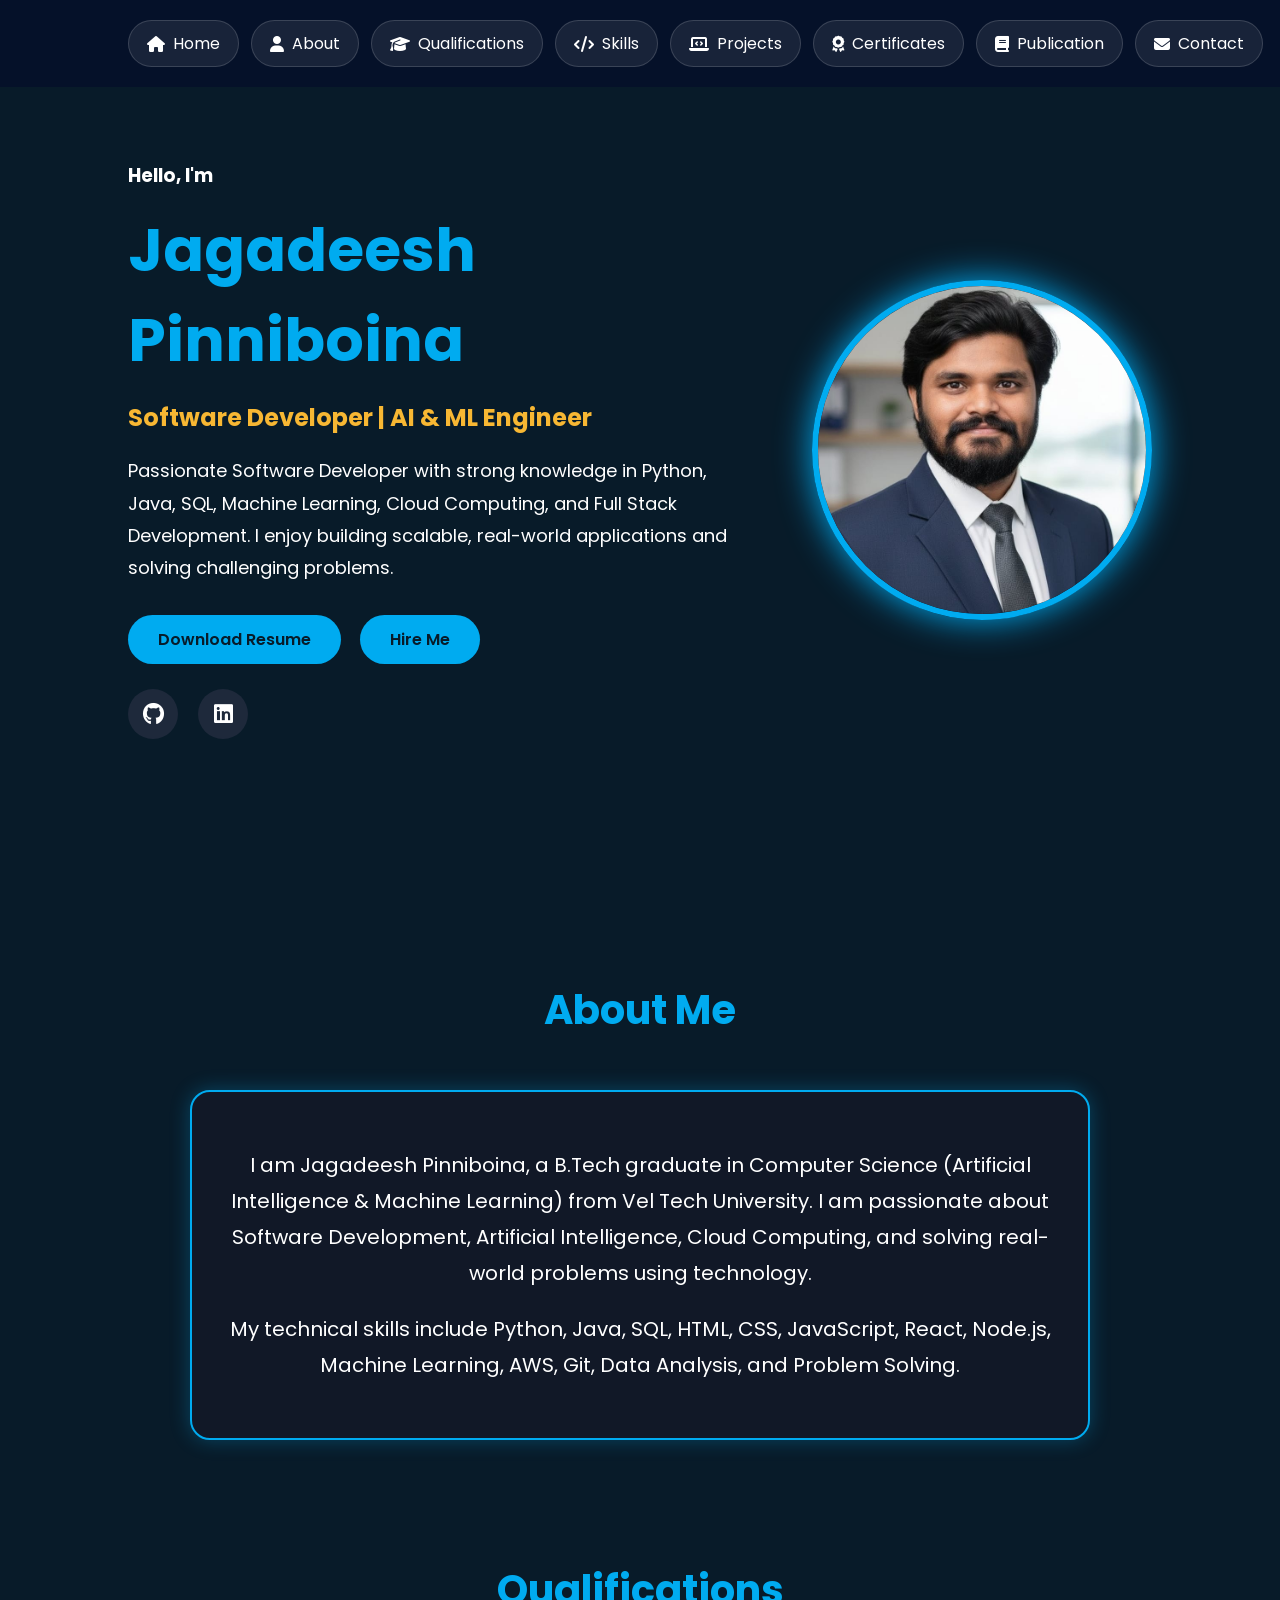
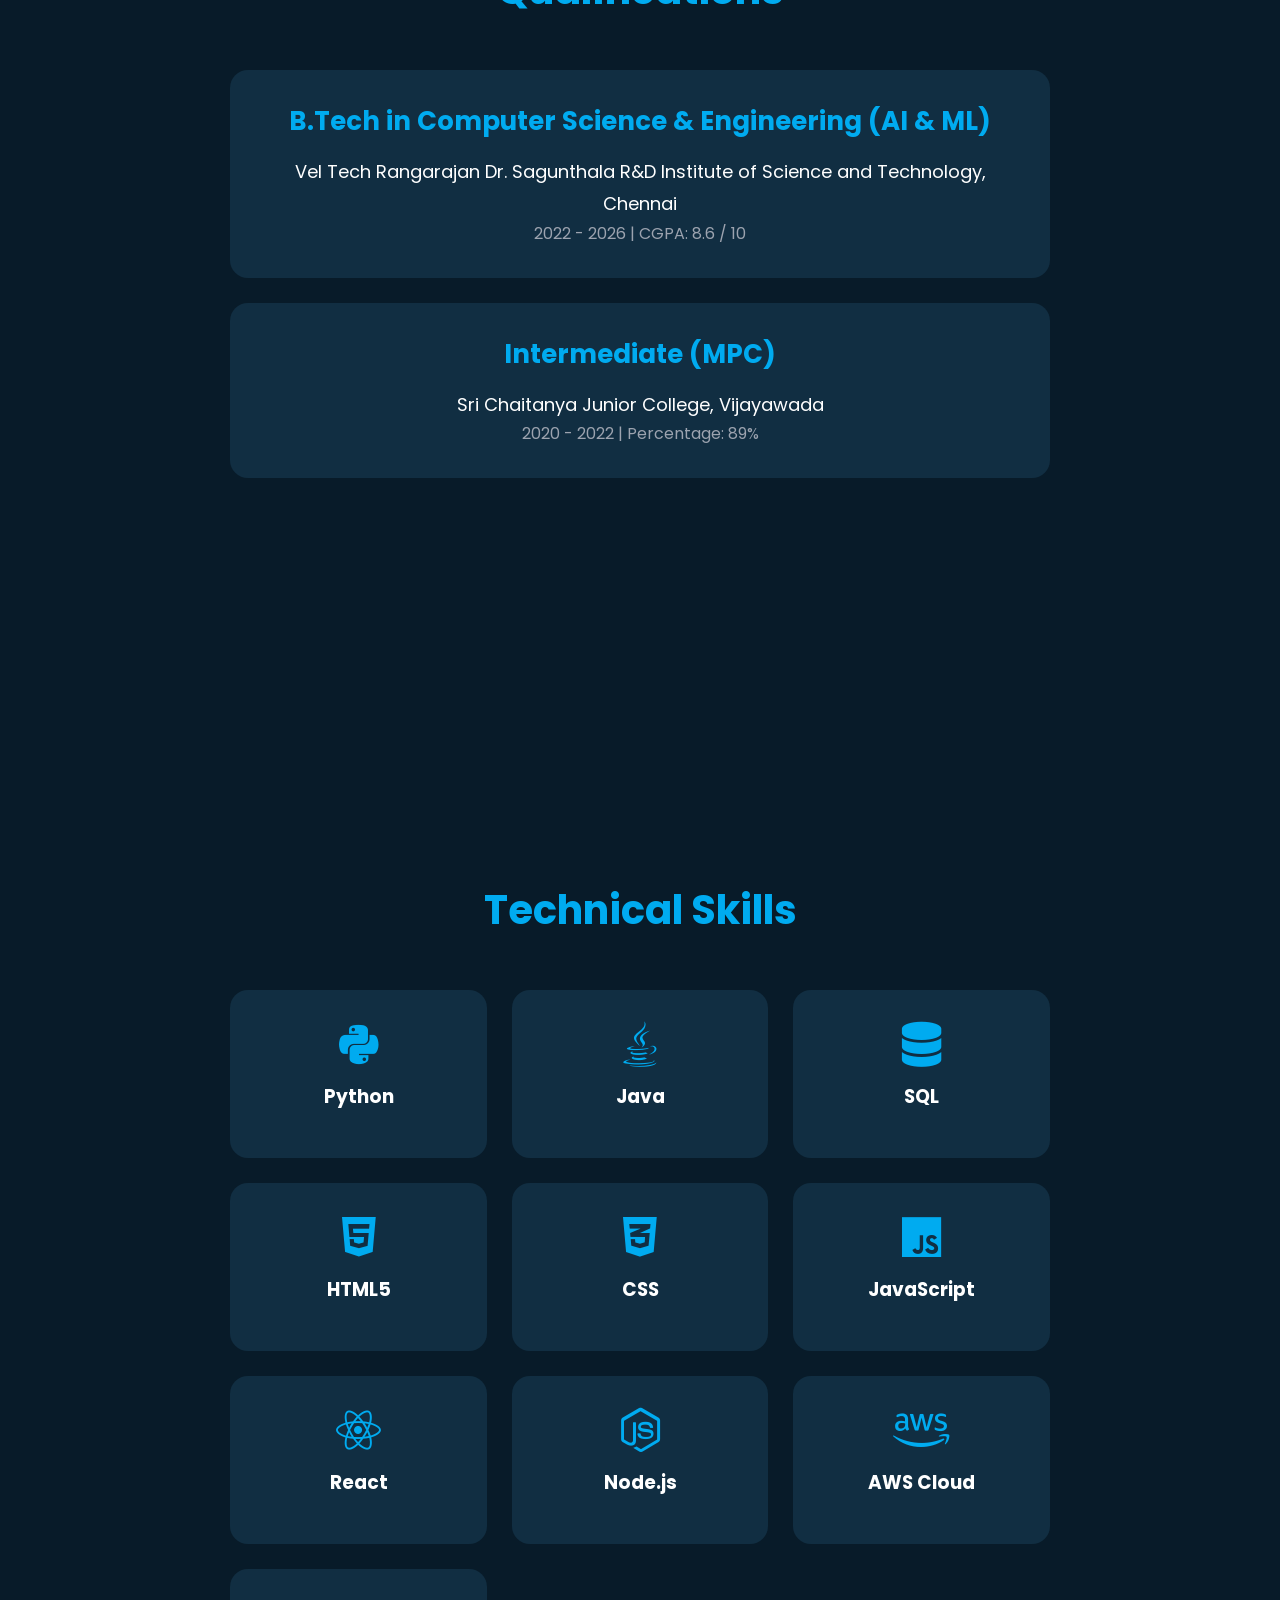
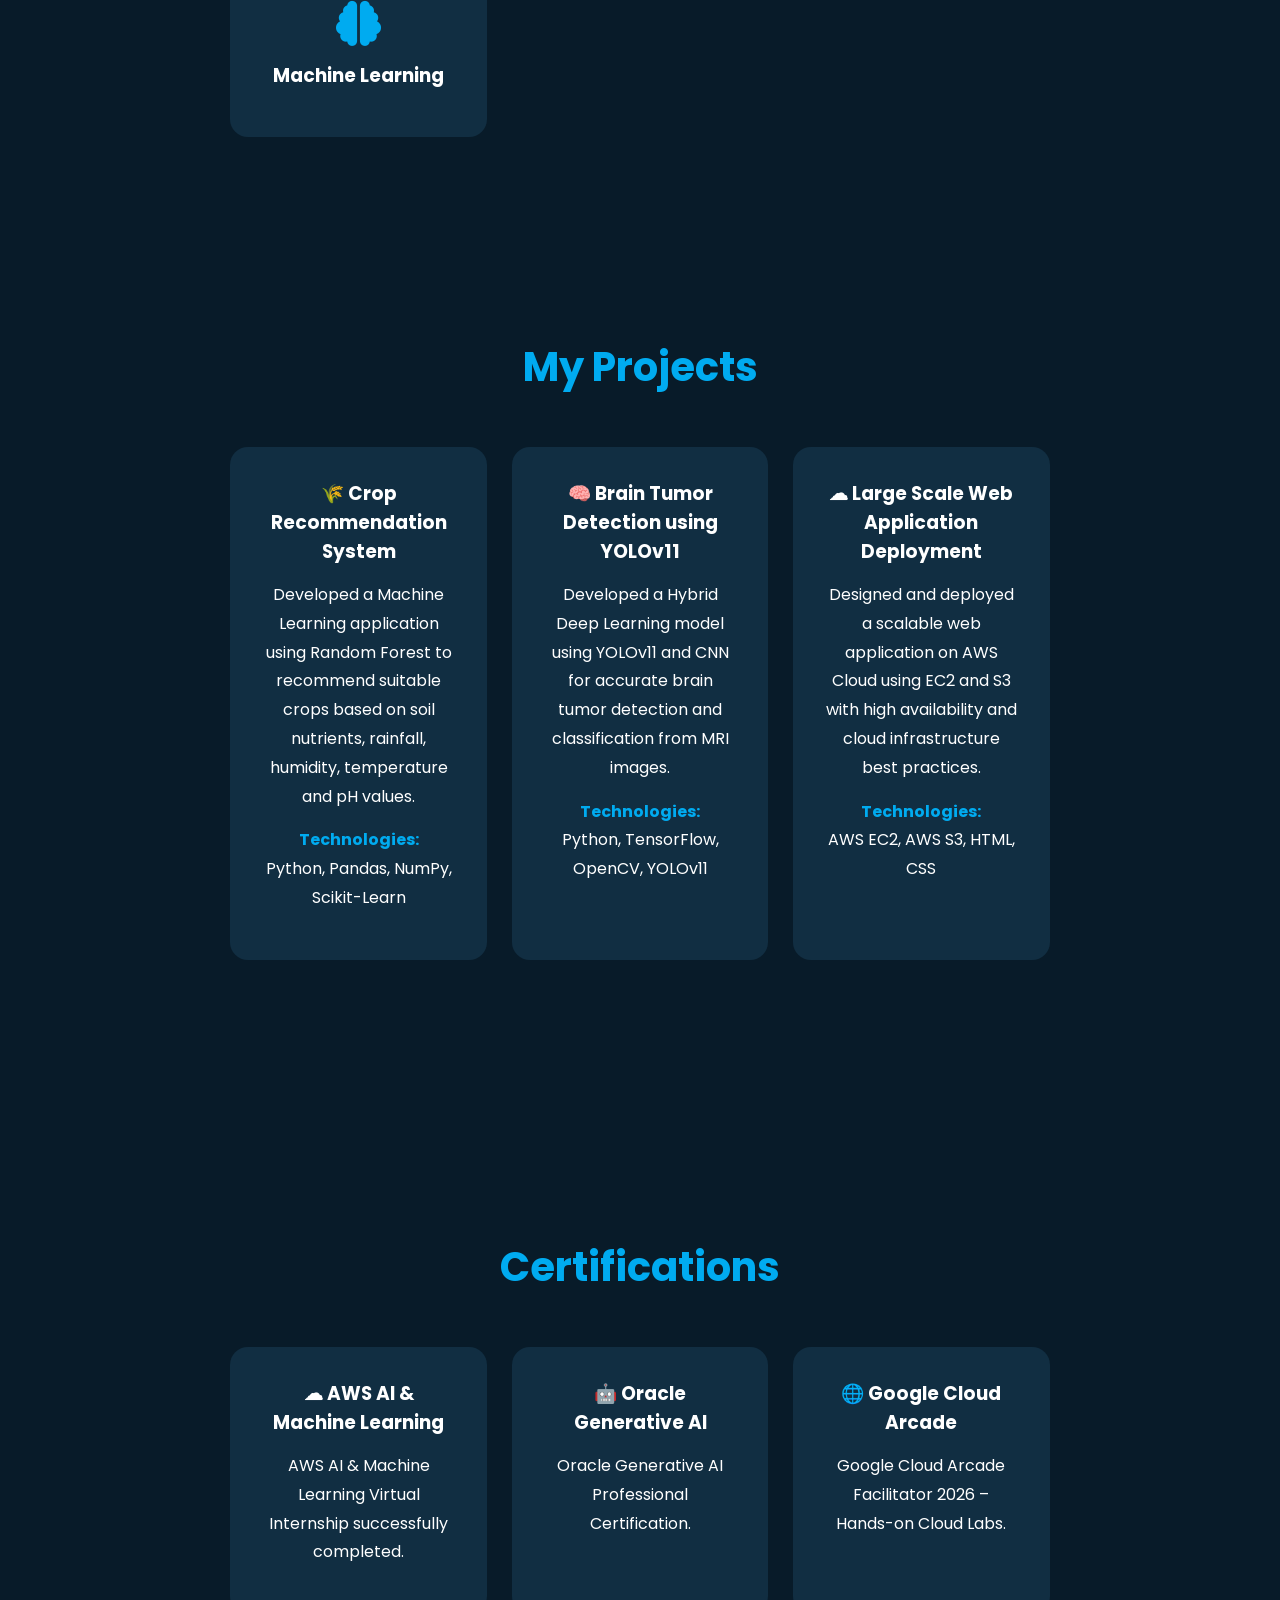
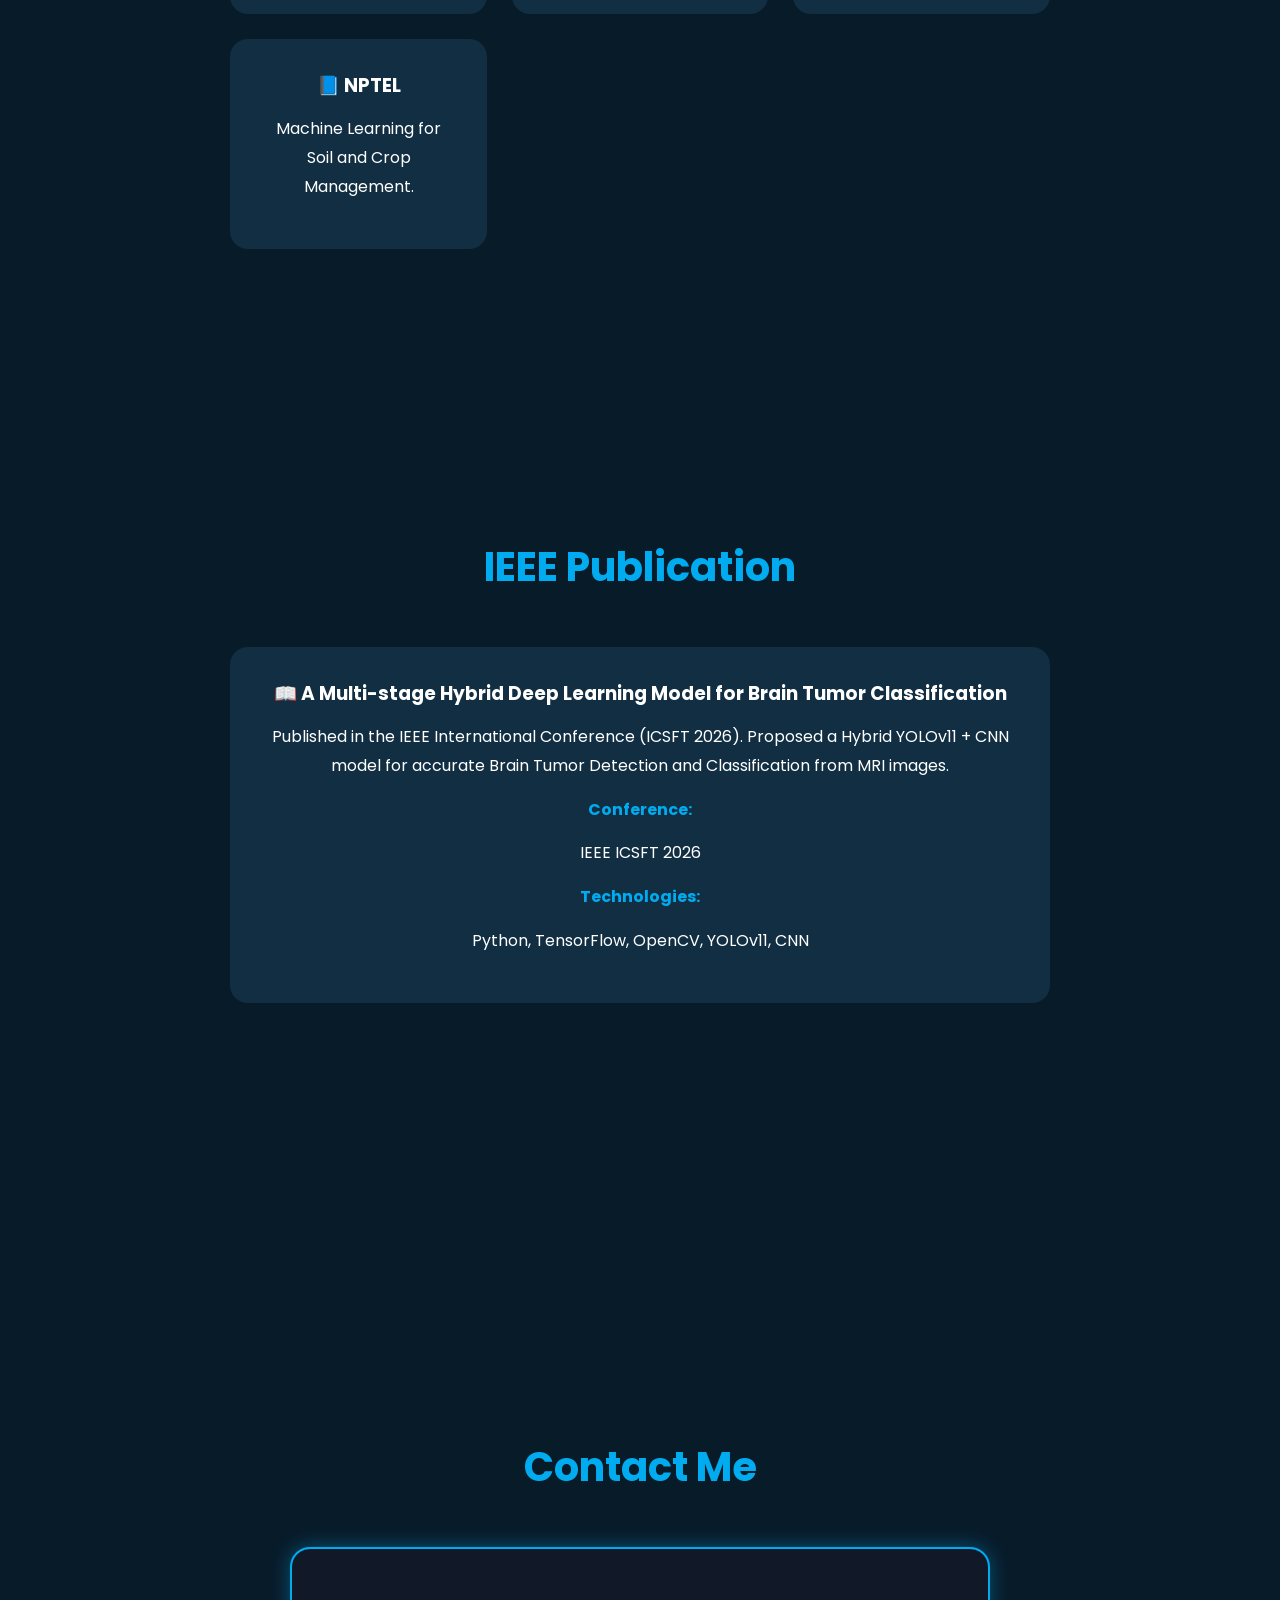
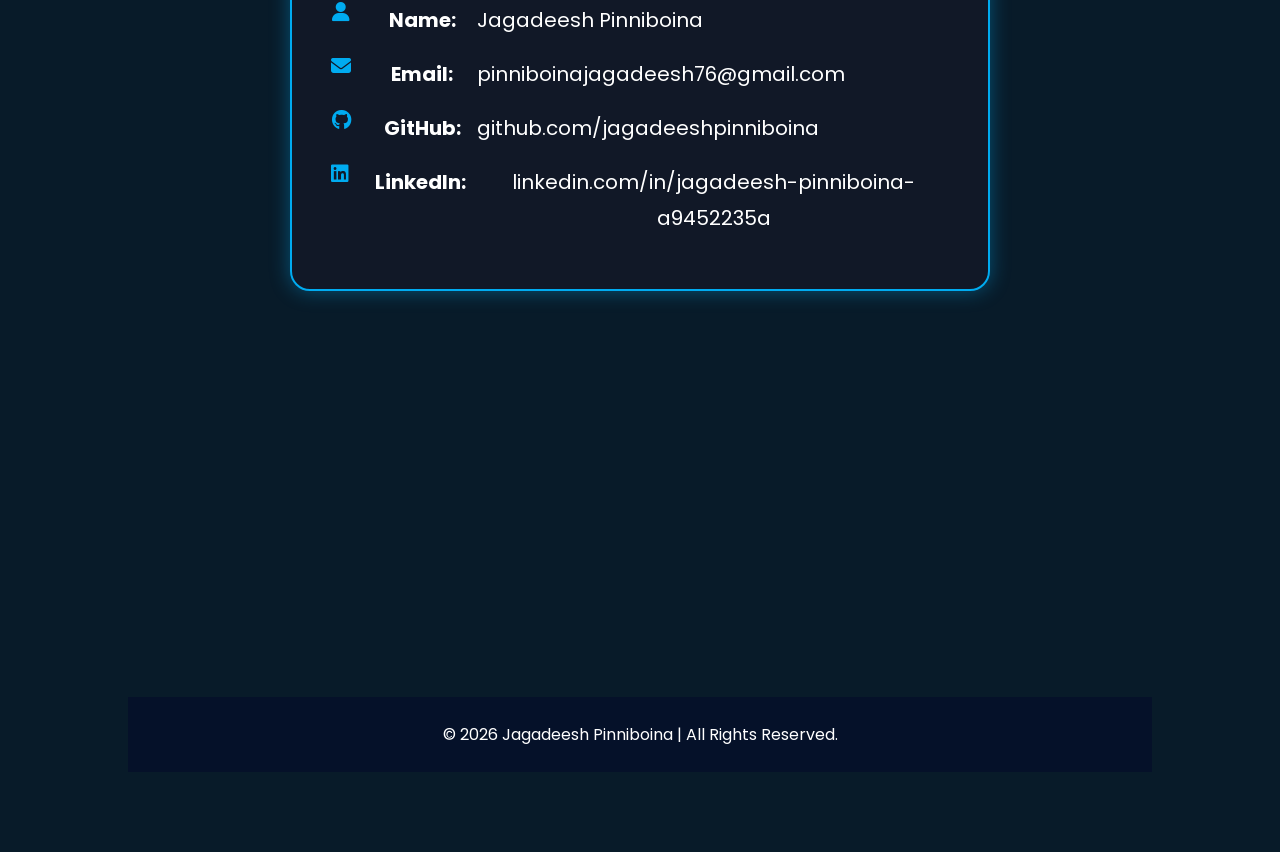
==== commit 47b43dcd: "Update index.html" ====
--- a/index.html
+++ b/index.html
@@ -19,7 +19,7 @@
     <nav class="navbar">
     <a href="#home"><i class="fas fa-house"></i> Home</a>
     <a href="#about"><i class="fas fa-user"></i> About</a>
-    <a href="#qualification"><i class="fas fa-user"></i> Qualifications</a>
+    <a href="#qualification"><i class="fas fa-graduation-cap"></i> Qualifications</a>
     <a href="#skills"><i class="fas fa-code"></i> Skills</a>
     <a href="#projects"><i class="fas fa-laptop-code"></i> Projects</a>
     <a href="#certifications"><i class="fas fa-award"></i> Certificates</a>
--- a/style.css
+++ b/style.css
@@ -131,7 +131,23 @@
     margin-bottom:50px;
 }
 
-.about-content,
+.about-content{
+    max-width:900px;
+    margin:auto;
+    background:#112e42;
+    padding:30px;
+    border-radius:18px;
+    text-align:center;
+    transition:.4s;
+    border:2px solid transparent;
+}
+
+.about-content:hover{
+    transform:translateY(-10px);
+    border-color:#00abf0;
+    box-shadow:0 0 20px rgba(0,171,240,.4);
+}
+
 .contact-content{
     max-width:900px;
     margin:auto;
@@ -143,8 +159,8 @@
     margin:20px 0;
     font-size:18px;
     line-height:1.8;
-}
-
+    color:#fff;
+}
 .skills-container,
 .projects-container{
     display:grid;
@@ -366,32 +382,32 @@
 }
 
 .qualification-card{
-    background:#161b22;
-    border:1px solid #2b313a;
-    border-radius:15px;
-    padding:25px;
+    background:#112e42;
+    padding:30px;
+    border-radius:18px;
+    text-align:center;
+    transition:.45s;
+    border:2px solid transparent;
     margin:25px 0;
-    transition:.3s;
 }
 
 .qualification-card:hover{
-    transform:translateY(-5px);
-    border-color:#00a2ff;
-    box-shadow:0 0 20px rgba(0,162,255,.3);
+    transform:translateY(-10px);
+    border-color:#00abf0;
+    box-shadow:0 0 20px rgba(0,171,240,.4);
 }
 
 .qualification-card h3{
-    color:#3fa9ff;
-    font-size:24px;
-    margin-bottom:10px;
+    color:#00abf0;
+    font-size:26px;
+    margin-bottom:15px;
+    white-space:nowrap;
 }
 
 .qualification-card p{
-    color:#d6d6d6;
     font-size:18px;
-    margin-bottom:8px;
-}
-
+    line-height:1.8;
+}
 .qualification-card span{
     color:#9ca3af;
     font-size:16px;
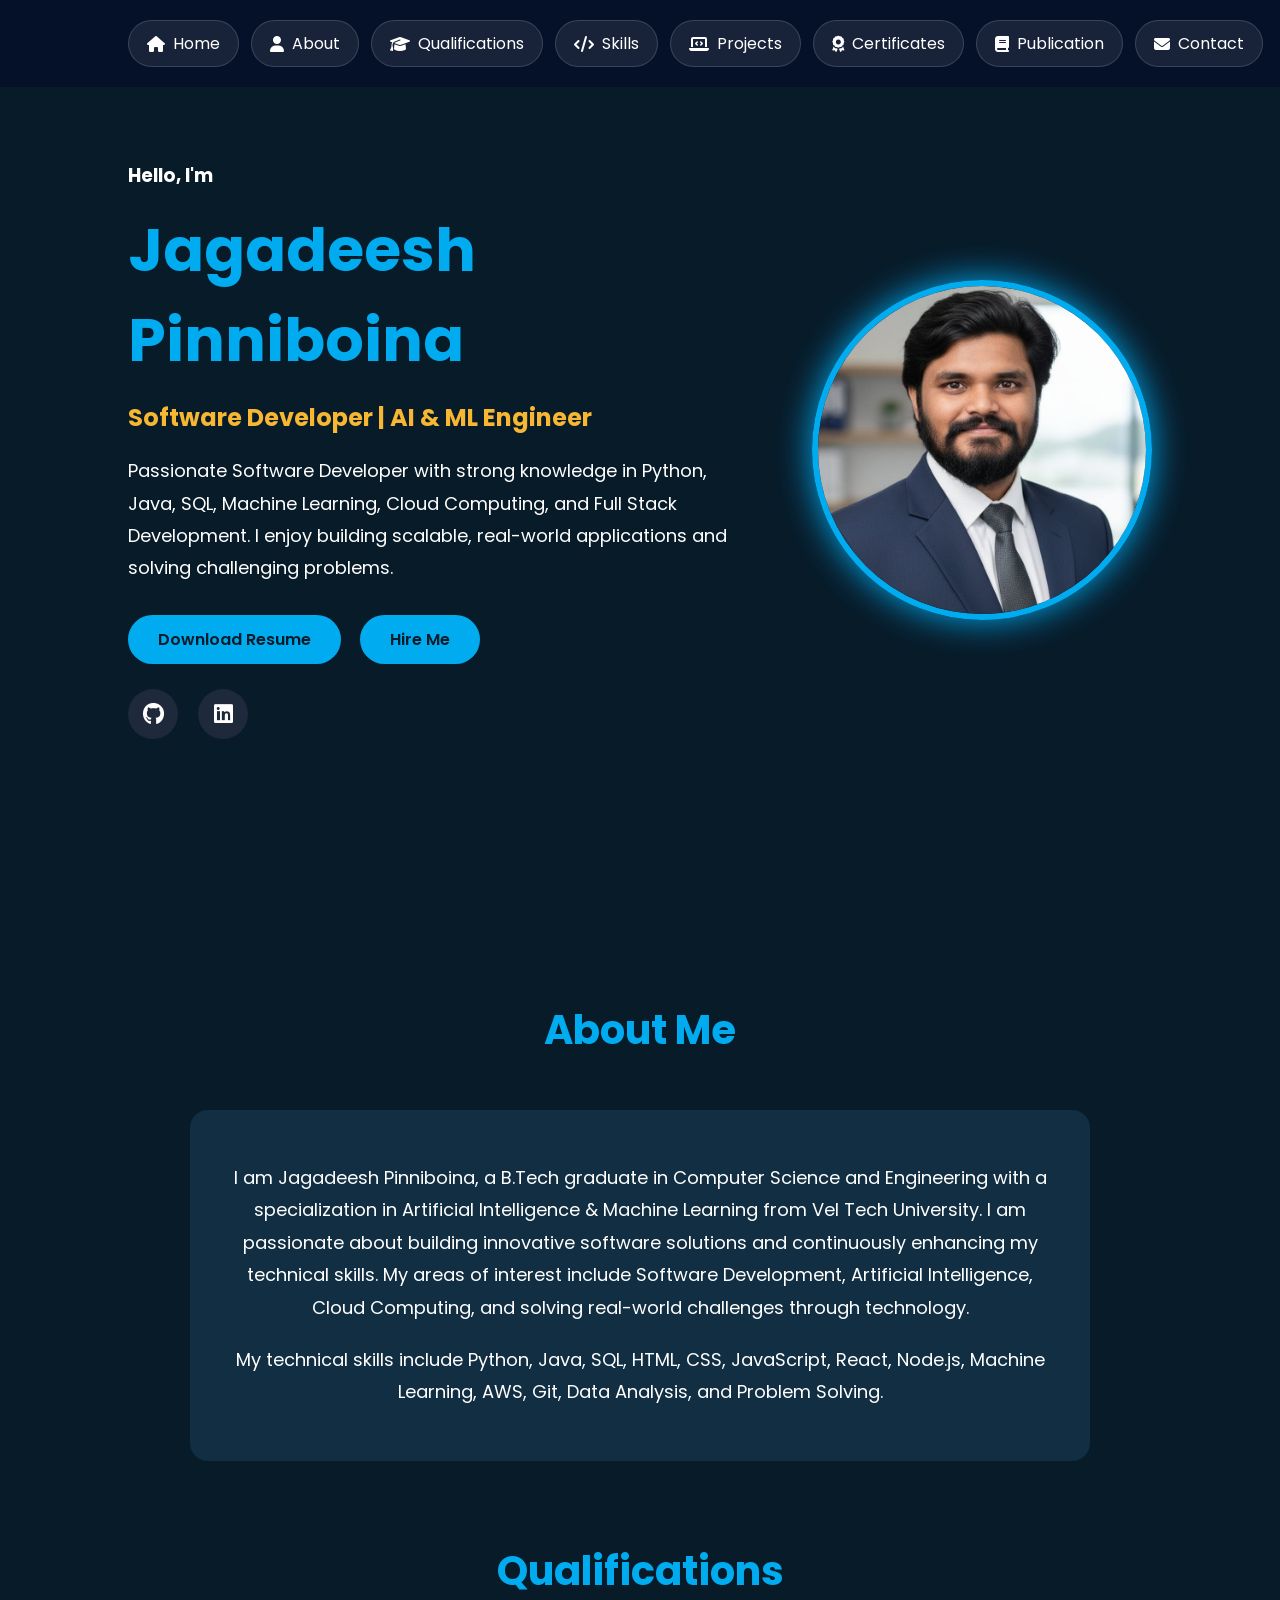
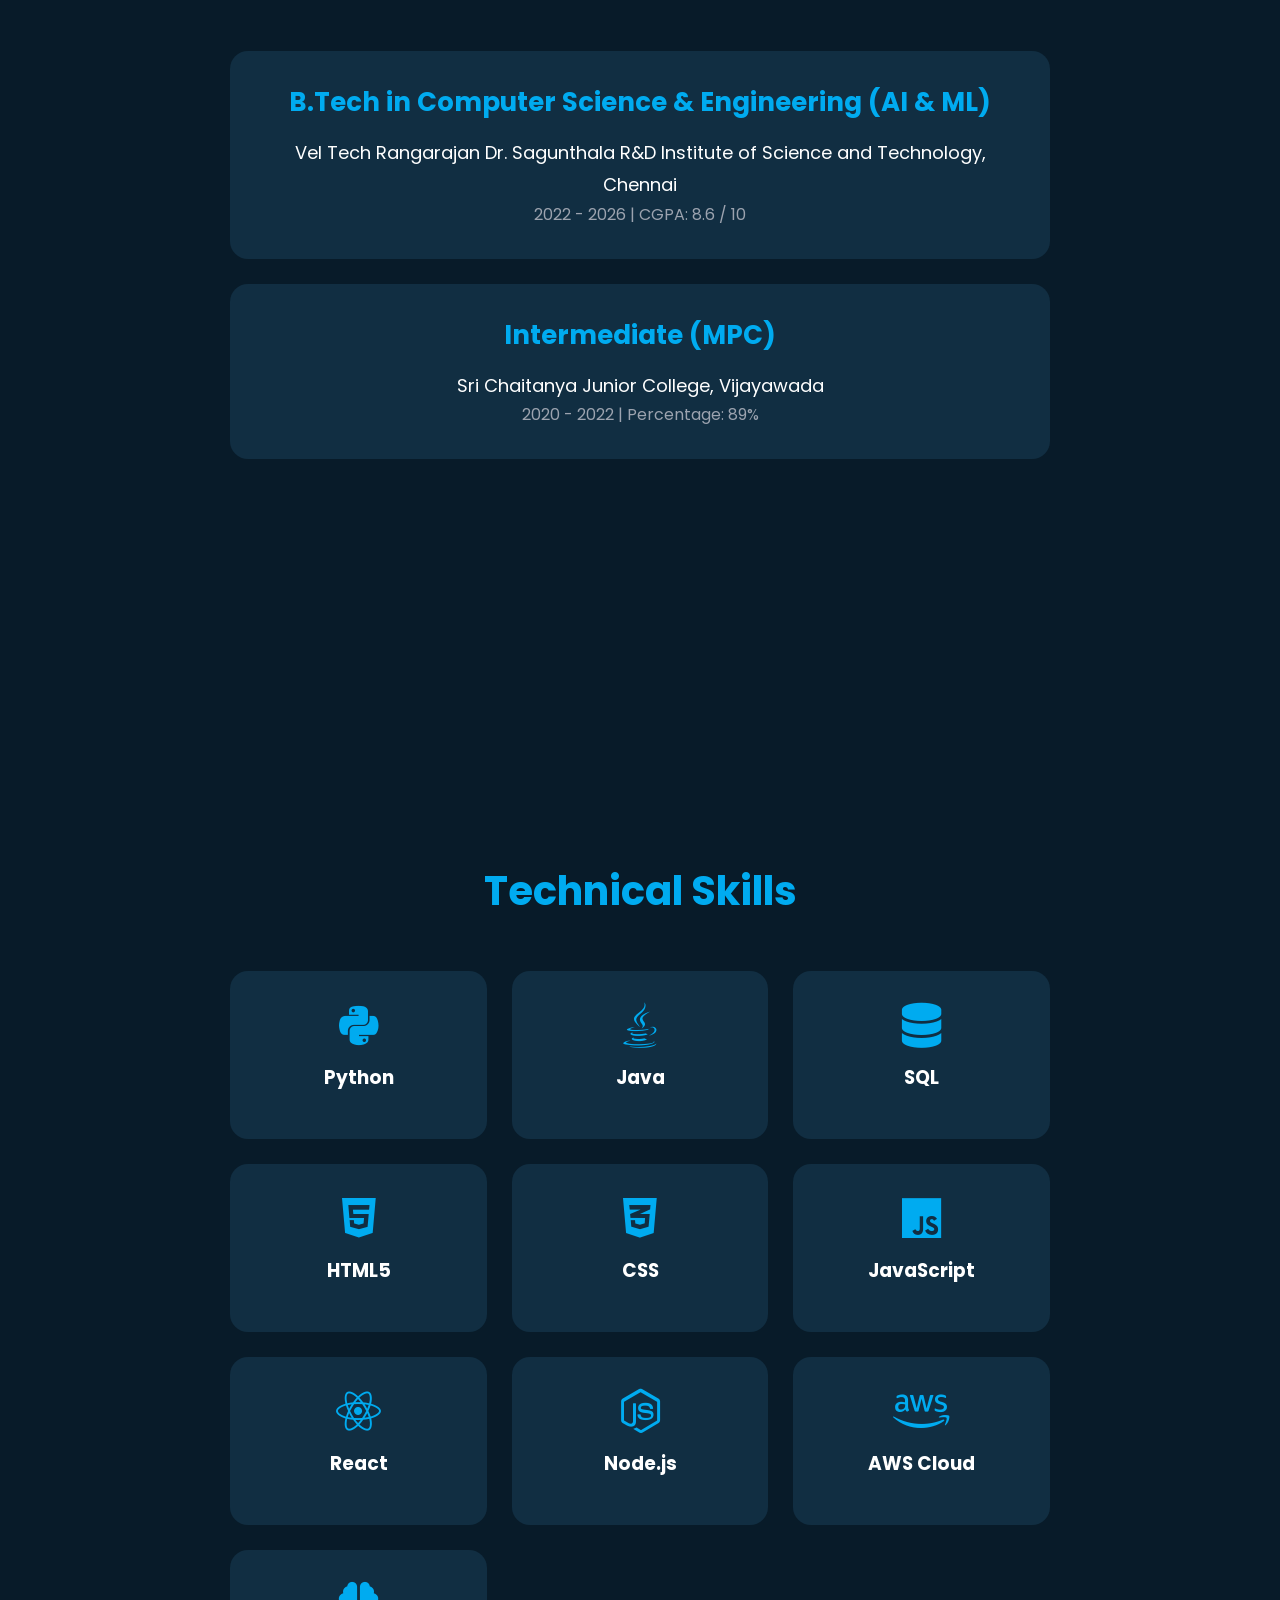
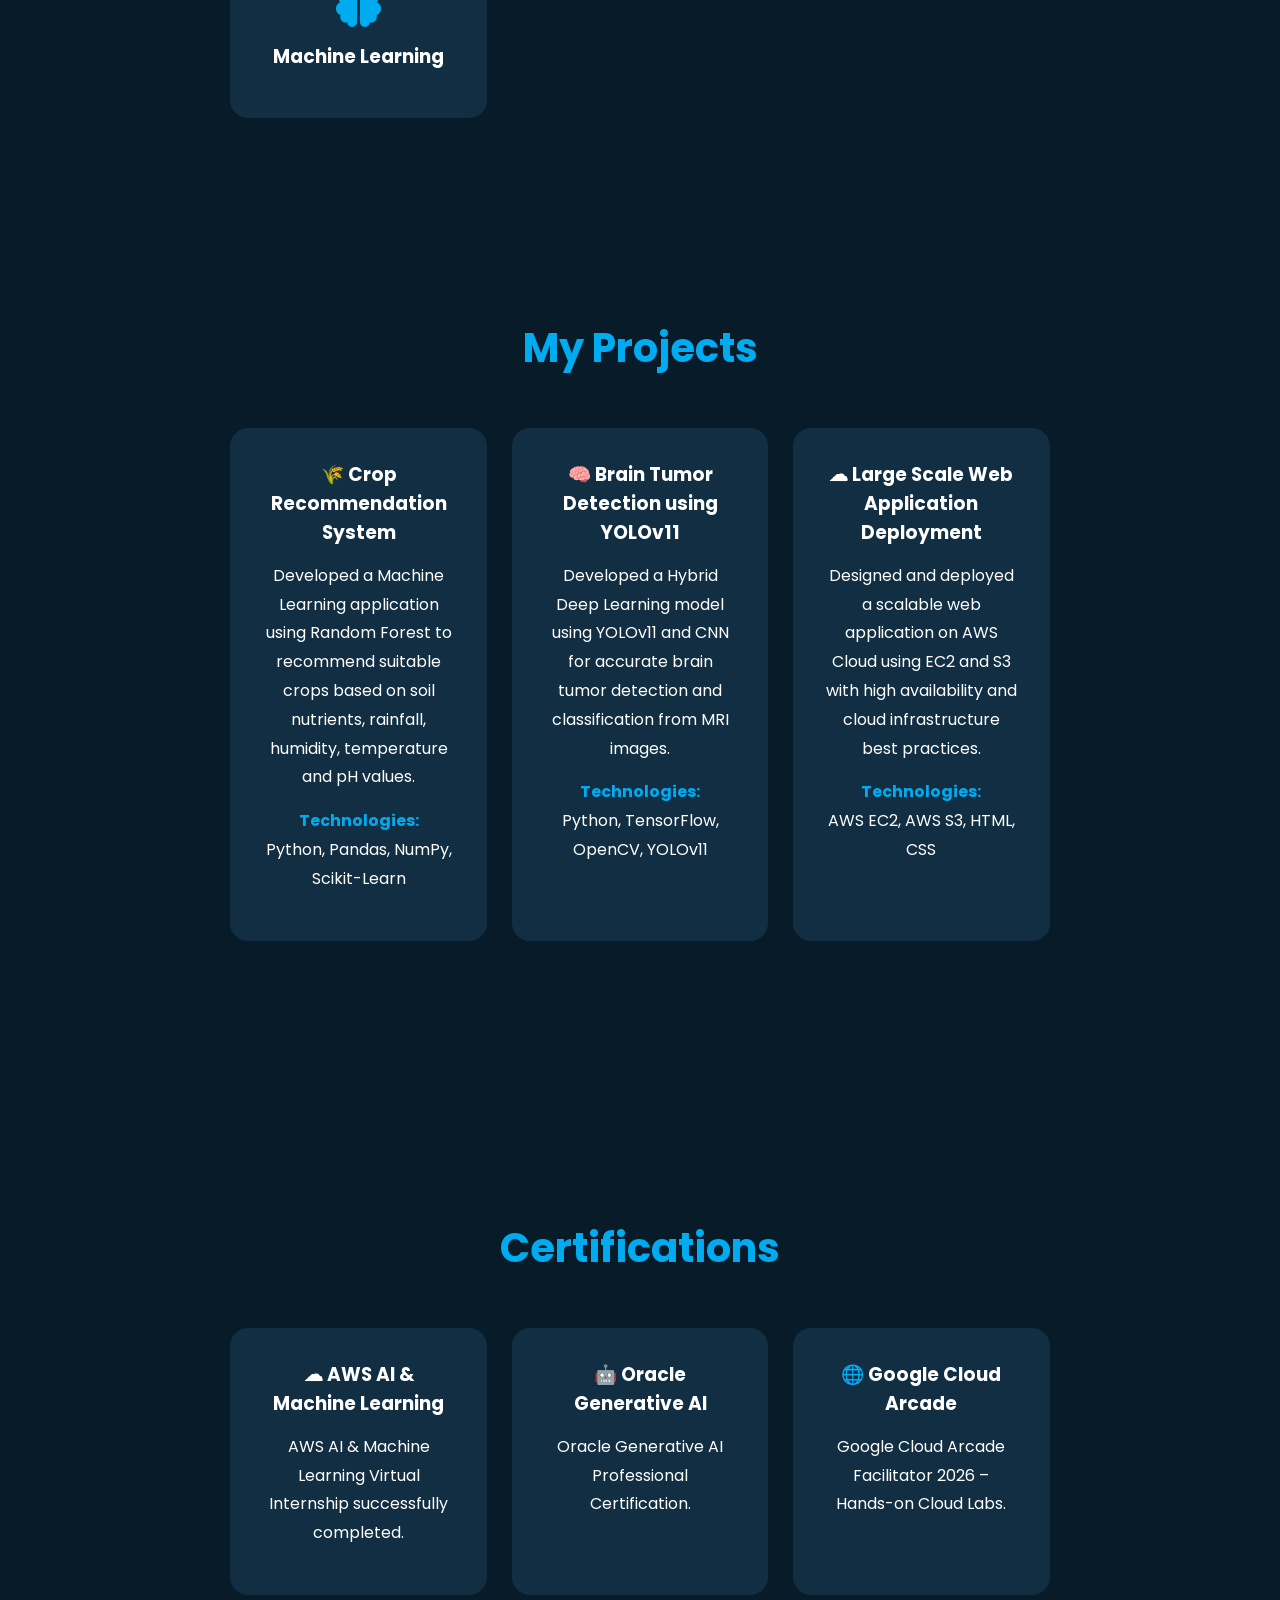
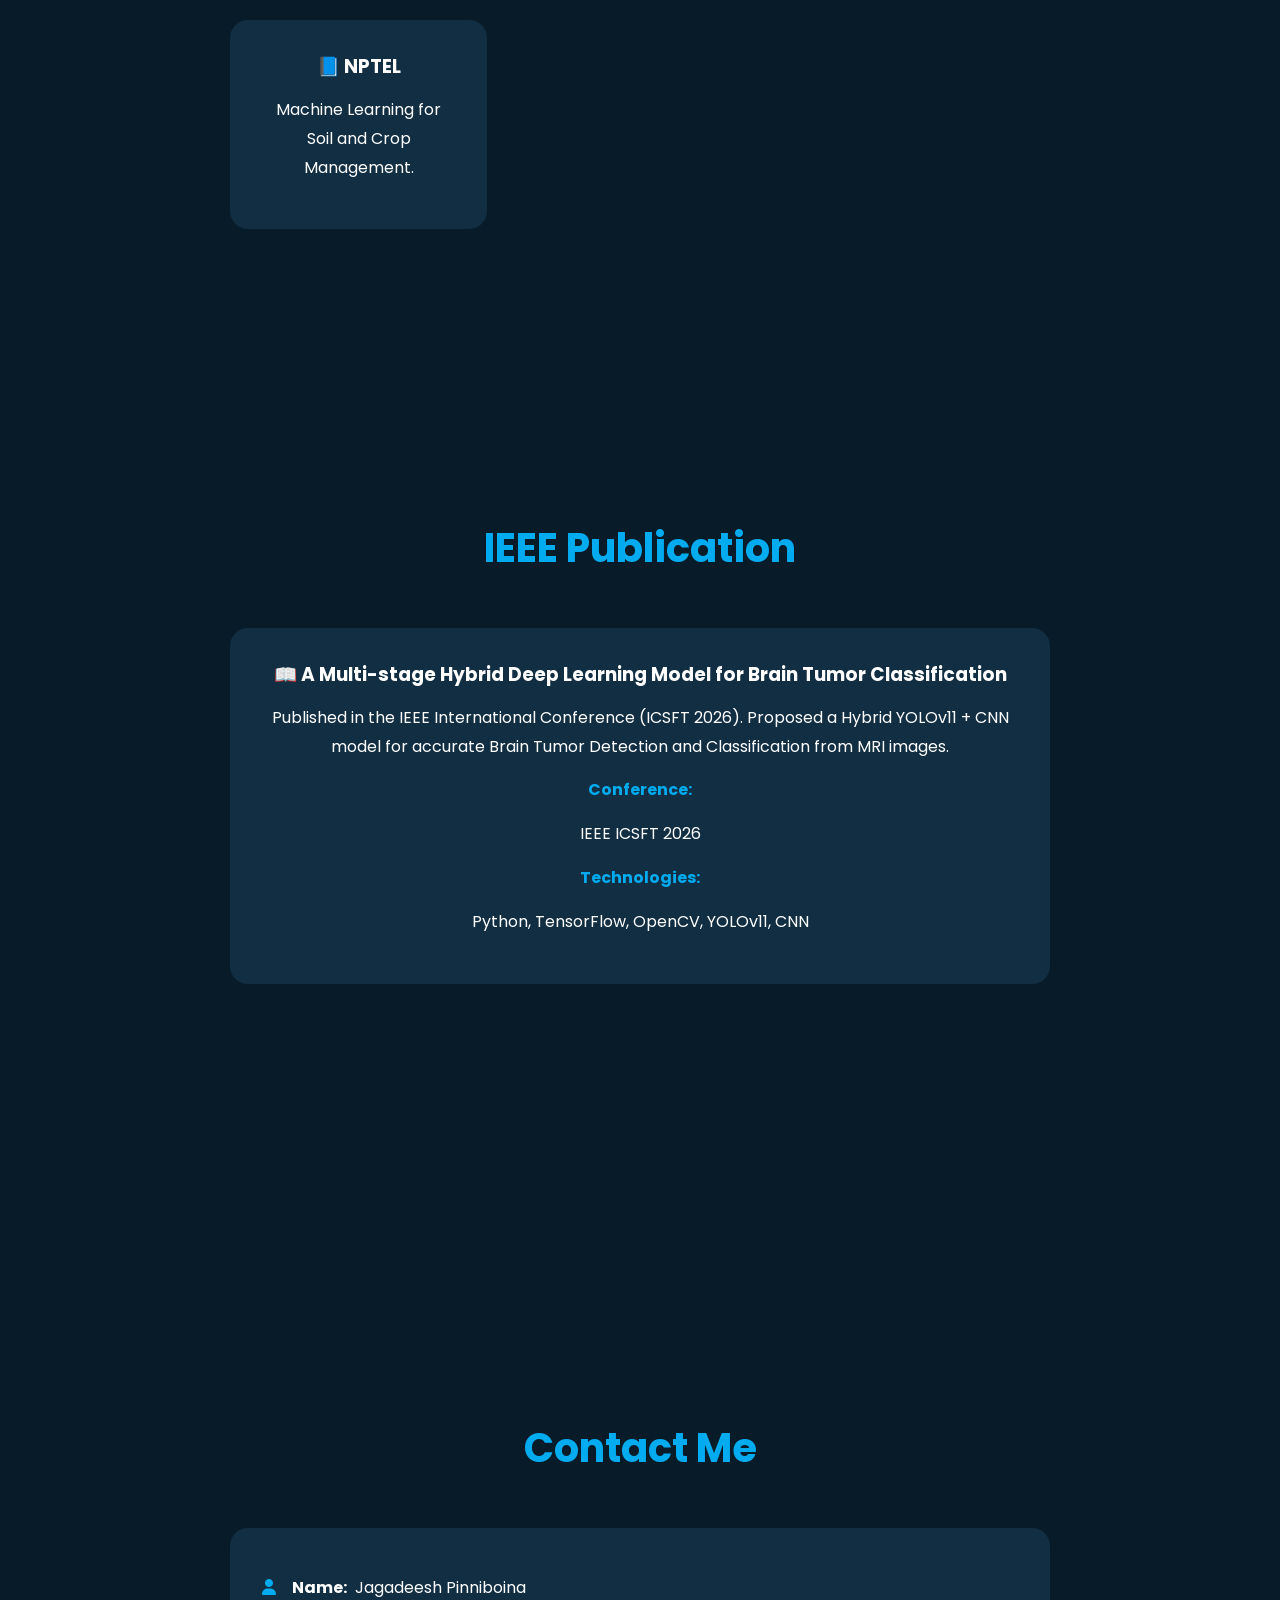
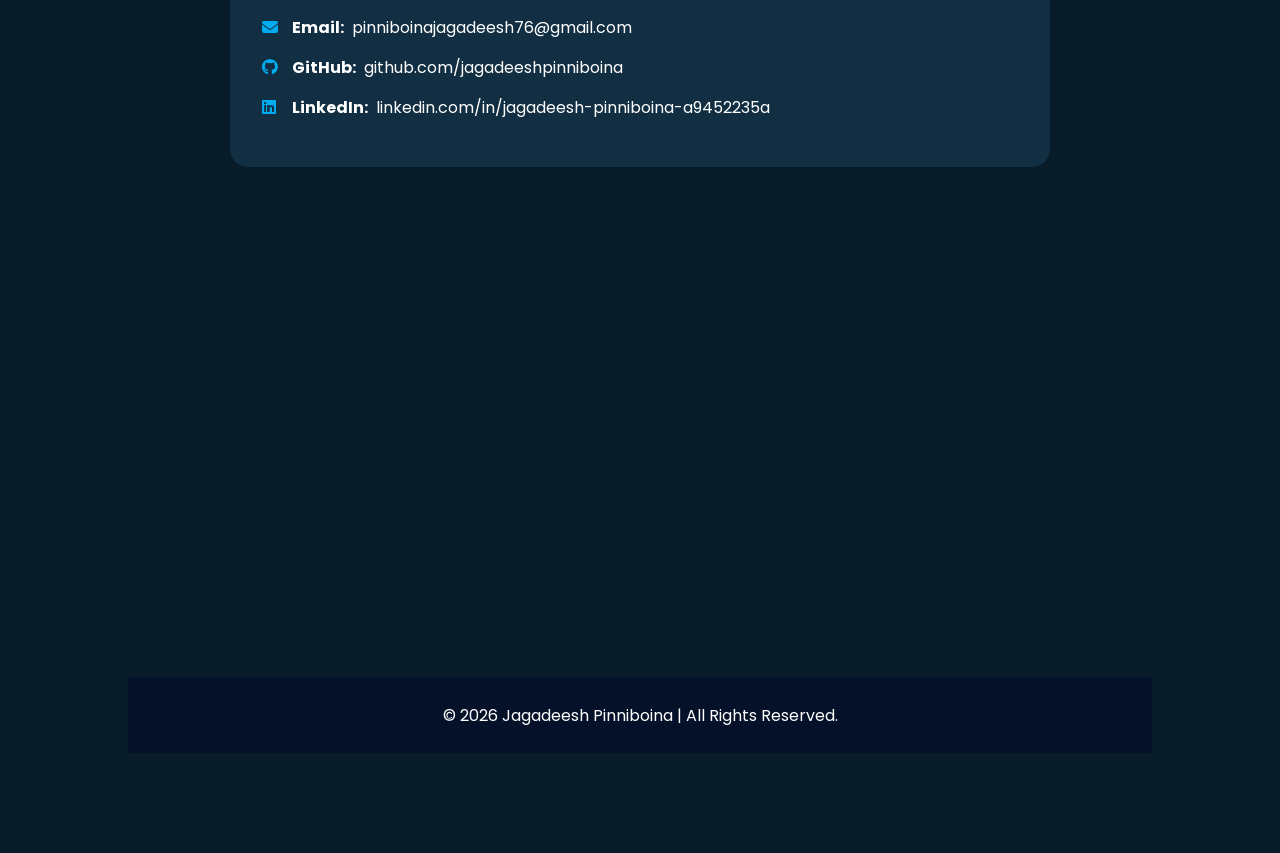
==== commit ea5a6458: "Revise personal introduction in index.html Updated personal introduction to include specialization a" ====
--- a/index.html
+++ b/index.html
@@ -75,10 +75,7 @@
     <div class="about-content">
 
         <p>
-            I am Jagadeesh Pinniboina, a B.Tech graduate in Computer Science
-            (Artificial Intelligence & Machine Learning) from Vel Tech University.
-            I am passionate about Software Development, Artificial Intelligence,
-            Cloud Computing, and solving real-world problems using technology.
+           I am Jagadeesh Pinniboina, a B.Tech graduate in Computer Science and Engineering with a specialization in Artificial Intelligence & Machine Learning from Vel Tech University. I am passionate about building innovative software solutions and continuously enhancing my technical skills. My areas of interest include Software Development, Artificial Intelligence, Cloud Computing, and solving real-world challenges through technology.
         </p>
 
         <p>
@@ -259,24 +256,21 @@
 
 </section>
 <section id="contact" class="contact">
-
     <h2 class="heading">Contact Me</h2>
 
     <div class="contact-card">
 
-        <p><i class="fas fa-user"></i> <strong>Name:</strong> Jagadeesh Pinniboina</p>
-
-        <p><i class="fas fa-envelope"></i> <strong>Email:</strong> pinniboinajagadeesh76@gmail.com</p>
-
-        <p>
-            <i class="fab fa-github"></i> <strong>GitHub:</strong>
+        <p><i class="fas fa-user"></i><strong>Name:</strong> Jagadeesh Pinniboina</p>
+
+        <p><i class="fas fa-envelope"></i><strong>Email:</strong> pinniboinajagadeesh76@gmail.com</p>
+
+        <p><i class="fab fa-github"></i><strong>GitHub:</strong>
             <a href="https://github.com/jagadeeshpinniboina" target="_blank">
                 github.com/jagadeeshpinniboina
             </a>
         </p>
 
-        <p>
-            <i class="fab fa-linkedin"></i> <strong>LinkedIn:</strong>
+        <p><i class="fab fa-linkedin"></i><strong>LinkedIn:</strong>
             <a href="https://www.linkedin.com/in/jagadeesh-pinniboina-a9452235a" target="_blank">
                 linkedin.com/in/jagadeesh-pinniboina-a9452235a
             </a>
--- a/style.css
+++ b/style.css
@@ -283,68 +283,49 @@
     color: #00abf0;
 }
 .contact-card{
-    max-width:700px;
+    max-width:900px;
     margin:40px auto;
-    padding:35px;
-    background:#111827;
-    border:2px solid #00abf0;
-    border-radius:20px;
-    box-shadow:0 0 20px rgba(0,171,240,.4);
+    padding:30px;
+    background:#112e42;
+    border-radius:18px;
+    border:2px solid transparent;
+    transition:.4s;
+}
+
+.contact-card:hover{
+    transform:translateY(-8px);
+    border-color:#00abf0;
+    box-shadow:0 0 20px rgba(0,171,240,.3);
 }
 
 .contact-card p{
-    font-size:20px;
-    margin:20px 0;
-    line-height:1.8;
+    display:flex;
+    align-items:center;
+    gap:8px;
+    margin:15px 0;
+    white-space:nowrap;
 }
 
 .contact-card i{
     color:#00abf0;
-    margin-right:12px;
-    width:28px;
+    width:22px;
+    flex-shrink:0;
+}
+
+.contact-card strong{
+    margin-right:0;
+    min-width:auto;
 }
 
 .contact-card a{
     color:#ffffff;
     text-decoration:none;
+    white-space:nowrap;
+    word-break:normal;
 }
 
 .contact-card a:hover{
     color:#00abf0;
-}
-.about{
-    text-align:center;
-    padding:80px 10%;
-}
-
-.about-content{
-    max-width:900px;
-    margin:40px auto;
-    padding:35px;
-    background:#111827;
-    border:2px solid #00abf0;
-    border-radius:20px;
-    box-shadow:0 0 20px rgba(0,171,240,.3);
-}
-
-.about-content p{
-    font-size:20px;
-    line-height:1.8;
-    margin:20px 0;
-}
-.contact-card p{
-    display: flex;
-    align-items: flex-start;
-    gap: 10px;
-    margin: 18px 0;
-}
-
-.contact-card strong{
-    min-width: 90px;
-}
-
-.contact-card a{
-    word-break: break-word;
 }
 #theme-toggle{
     background:#00abf0;
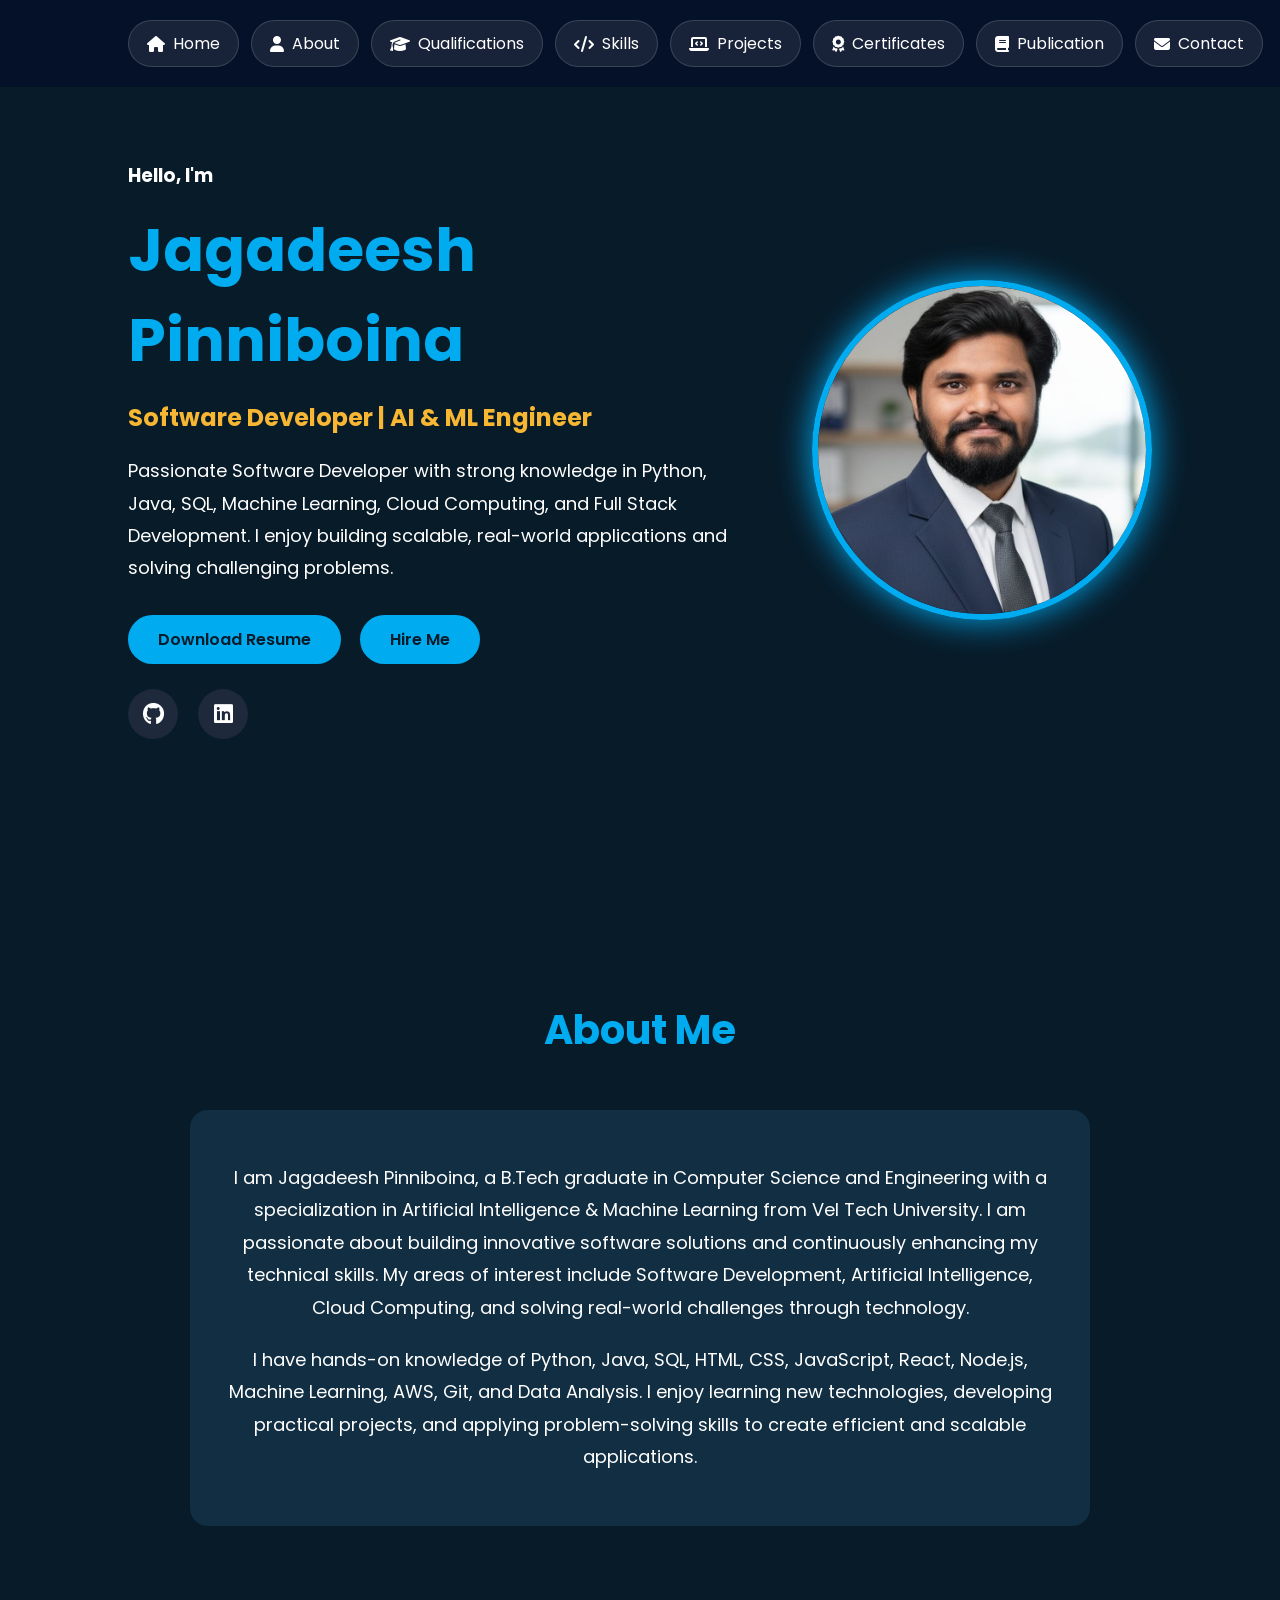
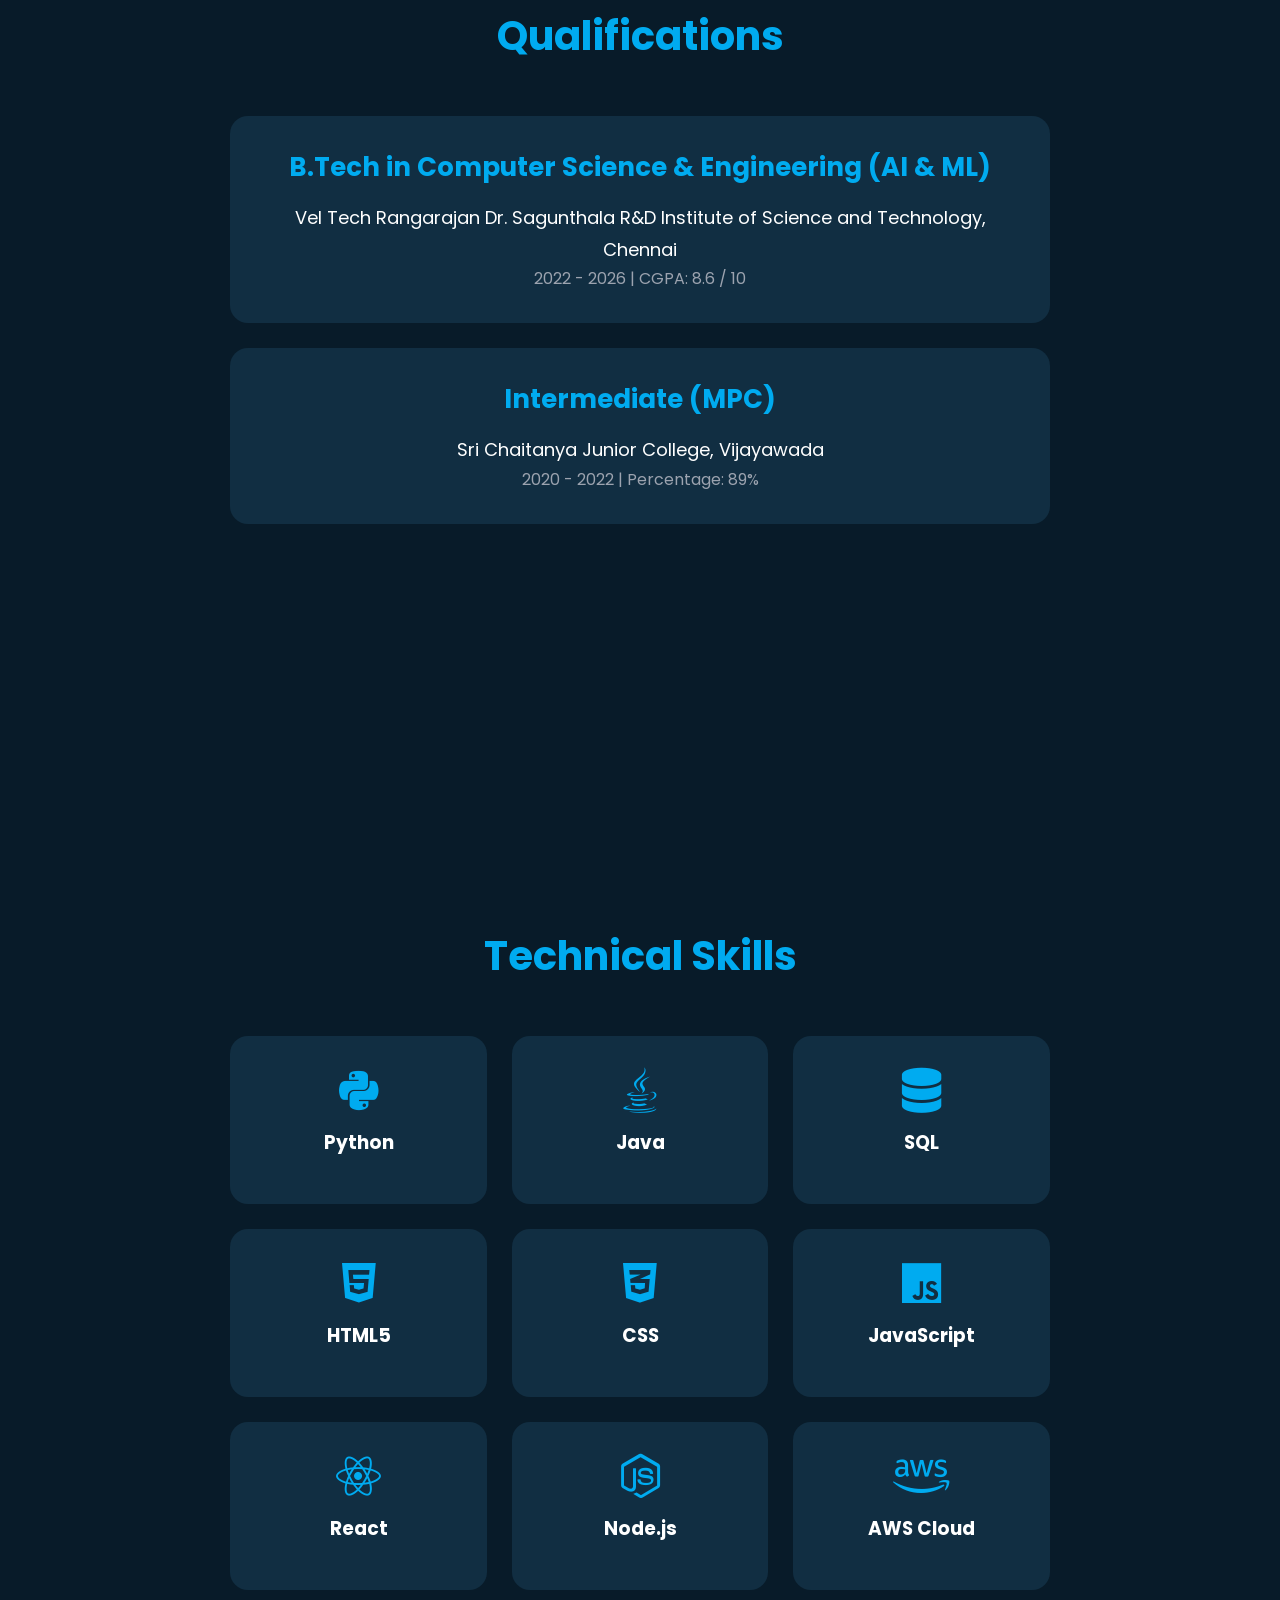
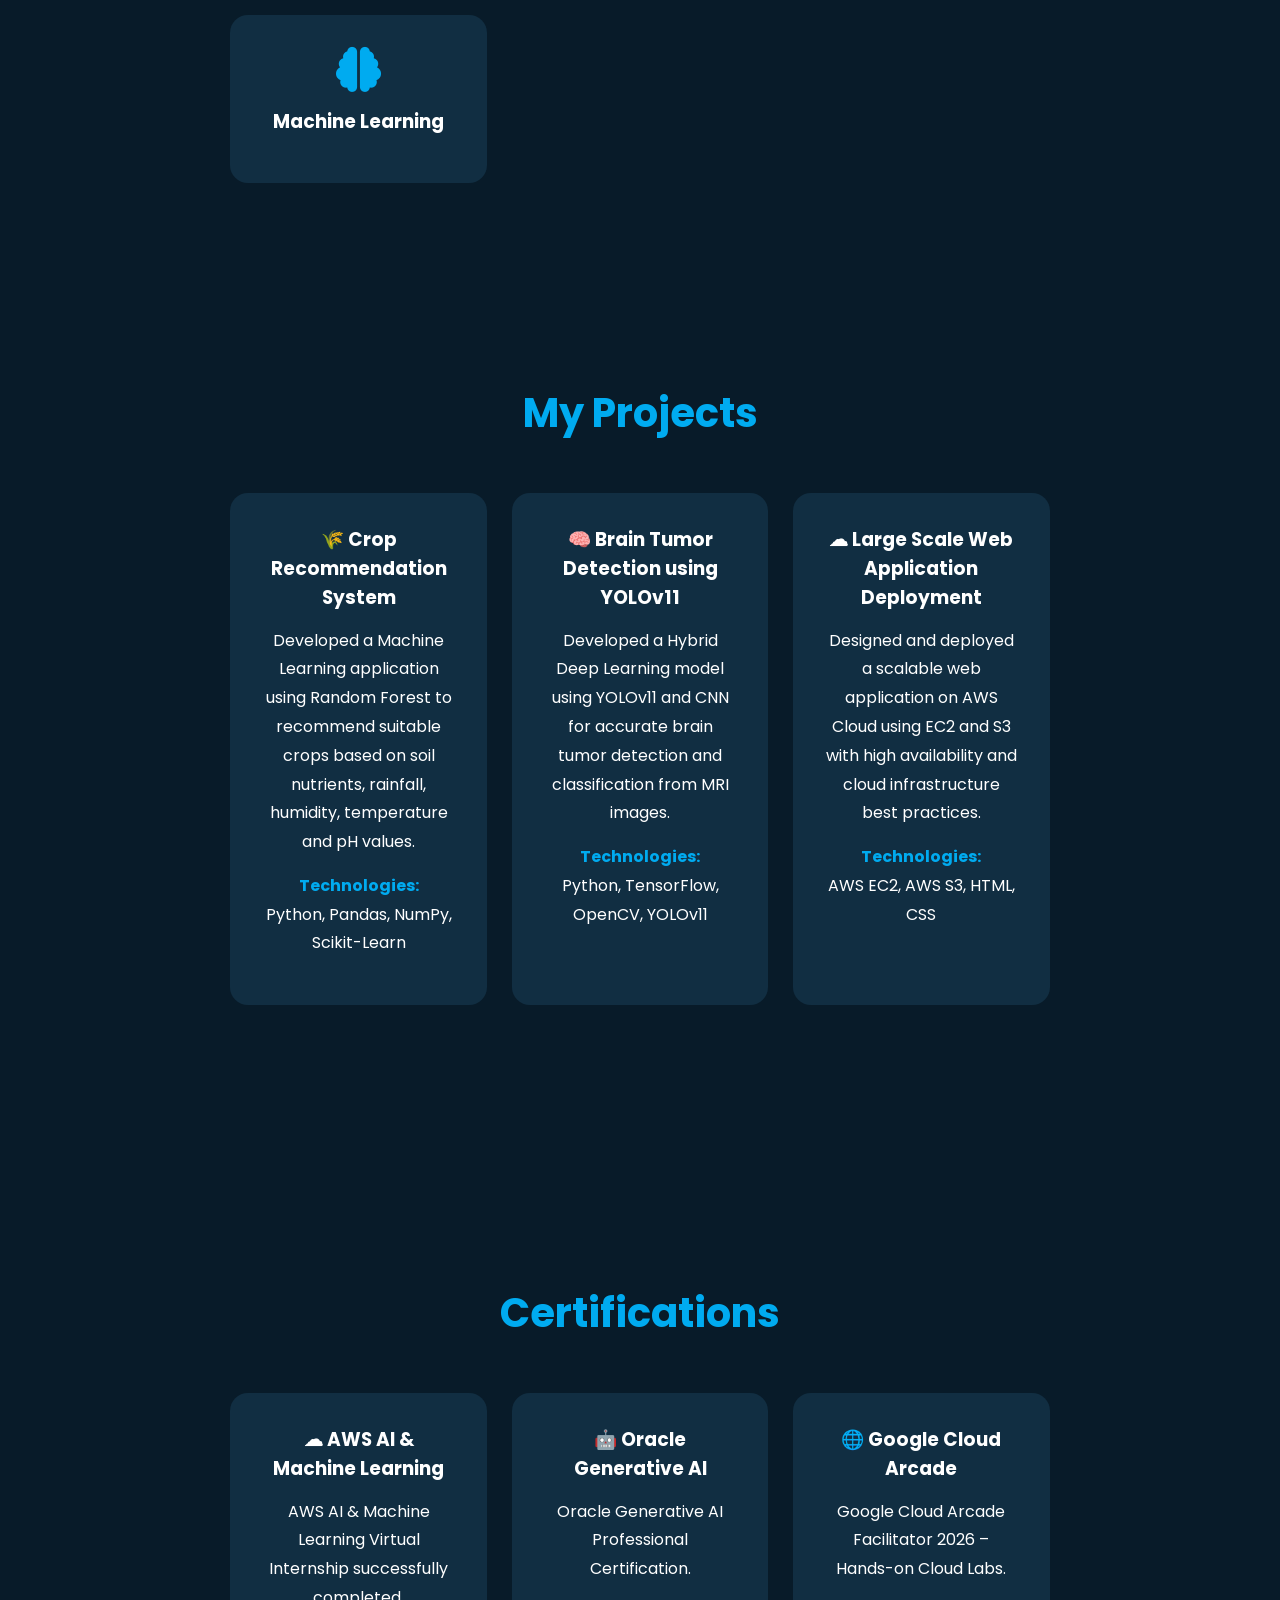
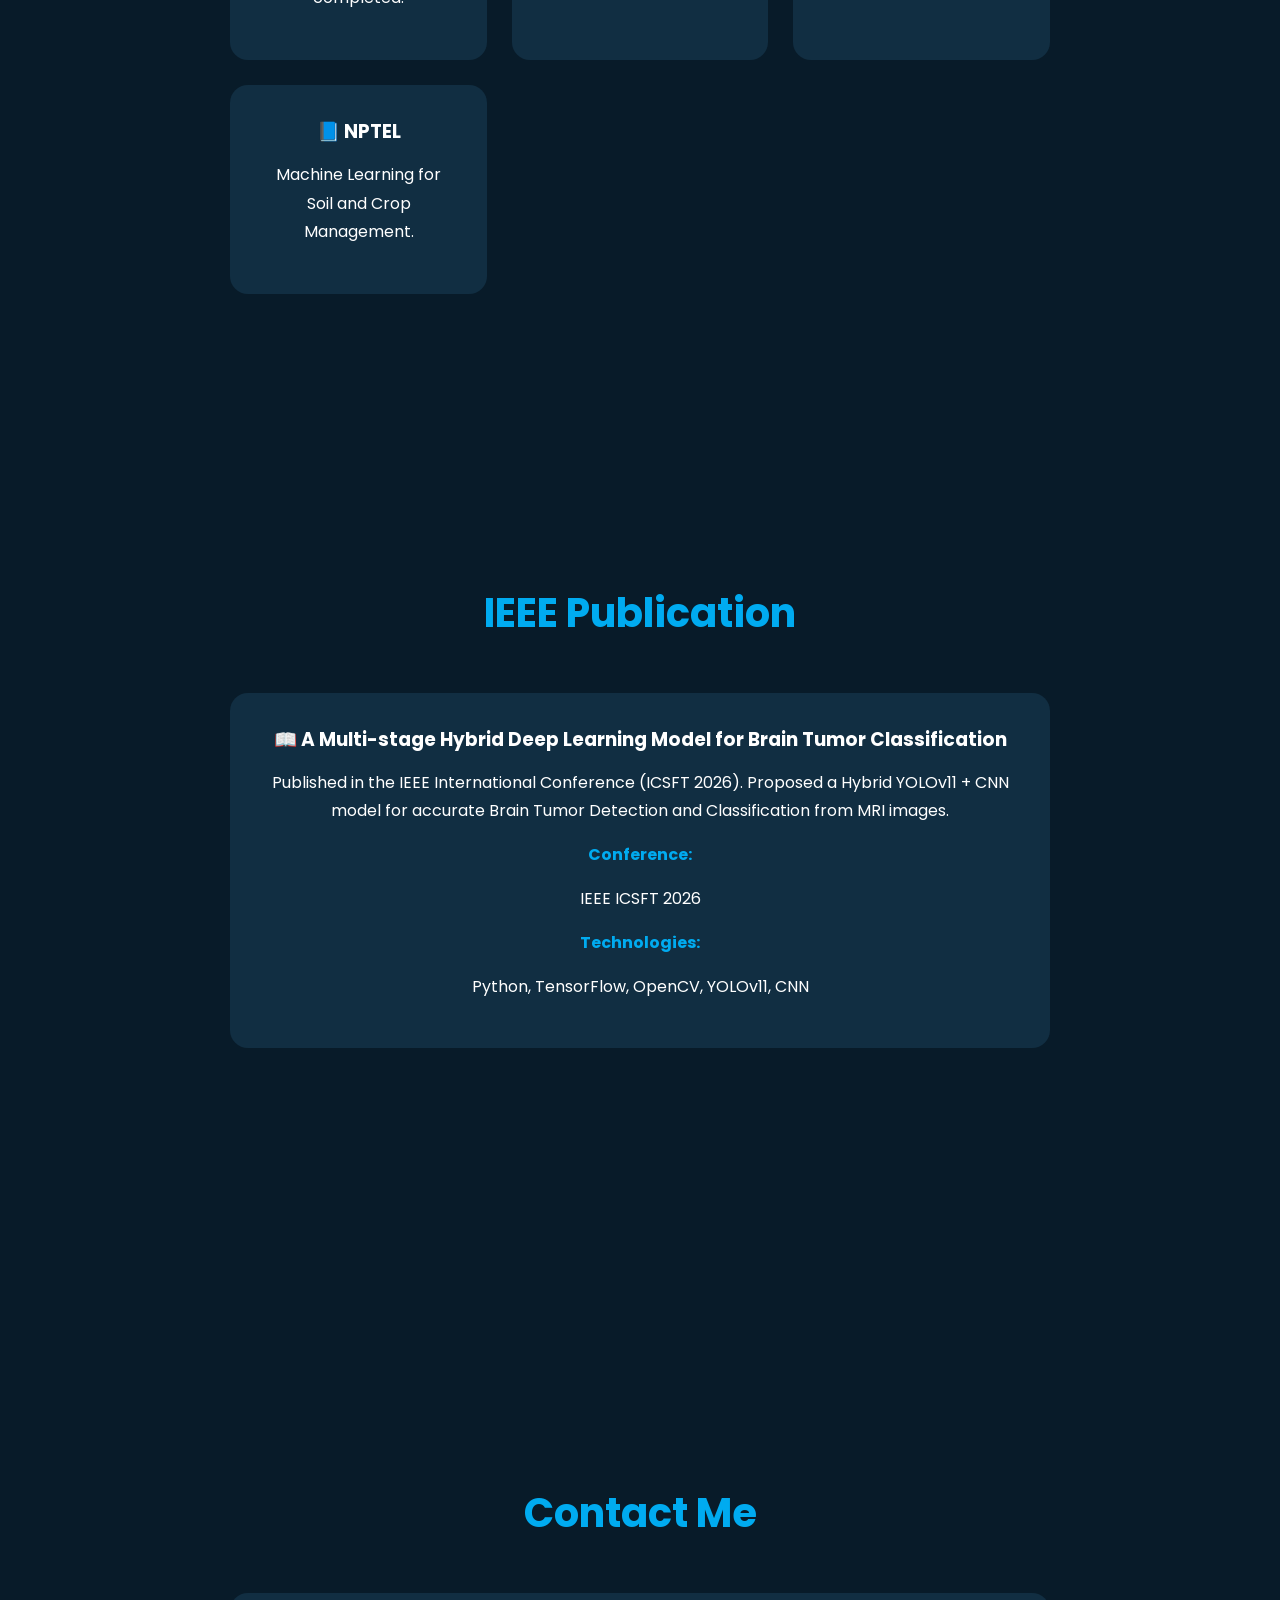
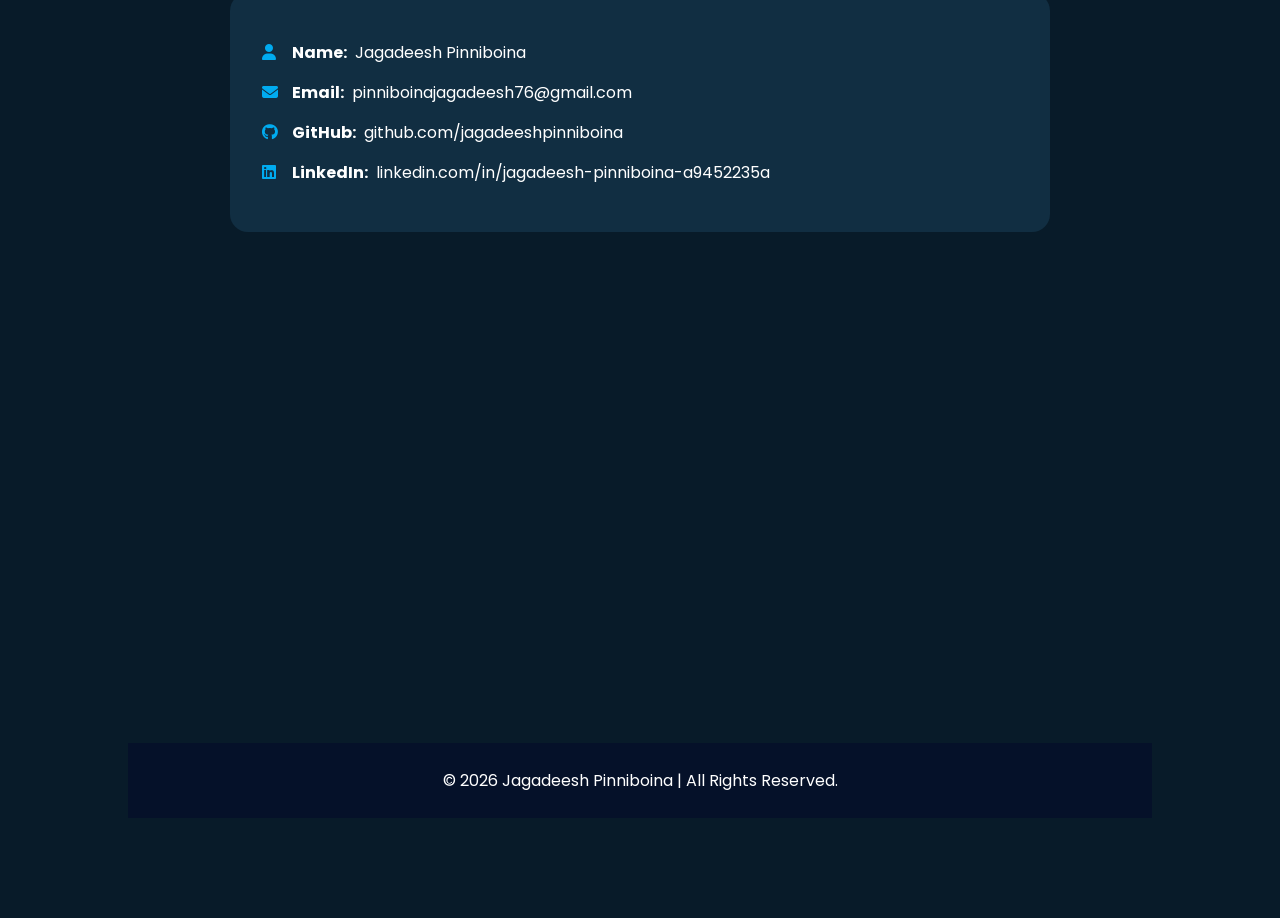
==== commit 055f1686: "Update index.html" ====
--- a/index.html
+++ b/index.html
@@ -79,9 +79,7 @@
         </p>
 
         <p>
-            My technical skills include Python, Java, SQL, HTML, CSS,
-            JavaScript, React, Node.js, Machine Learning, AWS, Git,
-            Data Analysis, and Problem Solving.
+           I have hands-on knowledge of Python, Java, SQL, HTML, CSS, JavaScript, React, Node.js, Machine Learning, AWS, Git, and Data Analysis. I enjoy learning new technologies, developing practical projects, and applying problem-solving skills to create efficient and scalable applications.
         </p>
 
     </div>
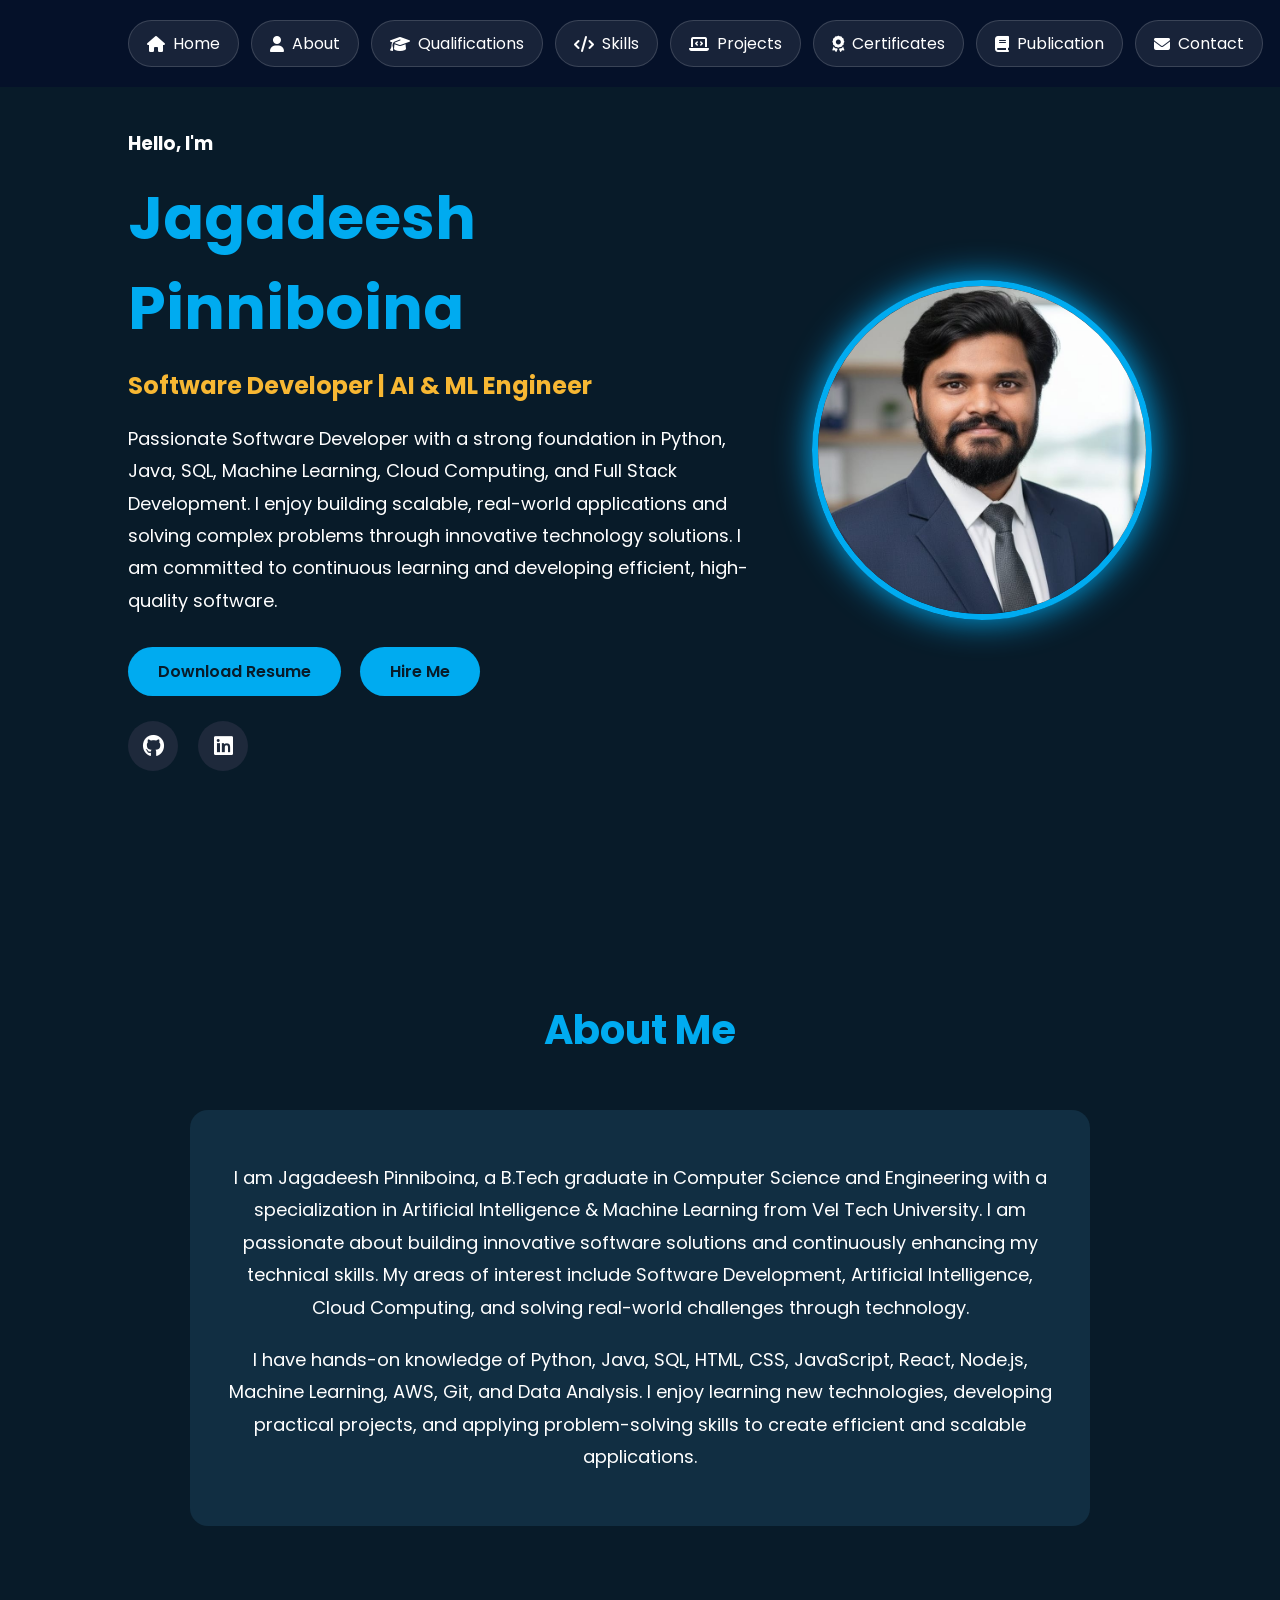
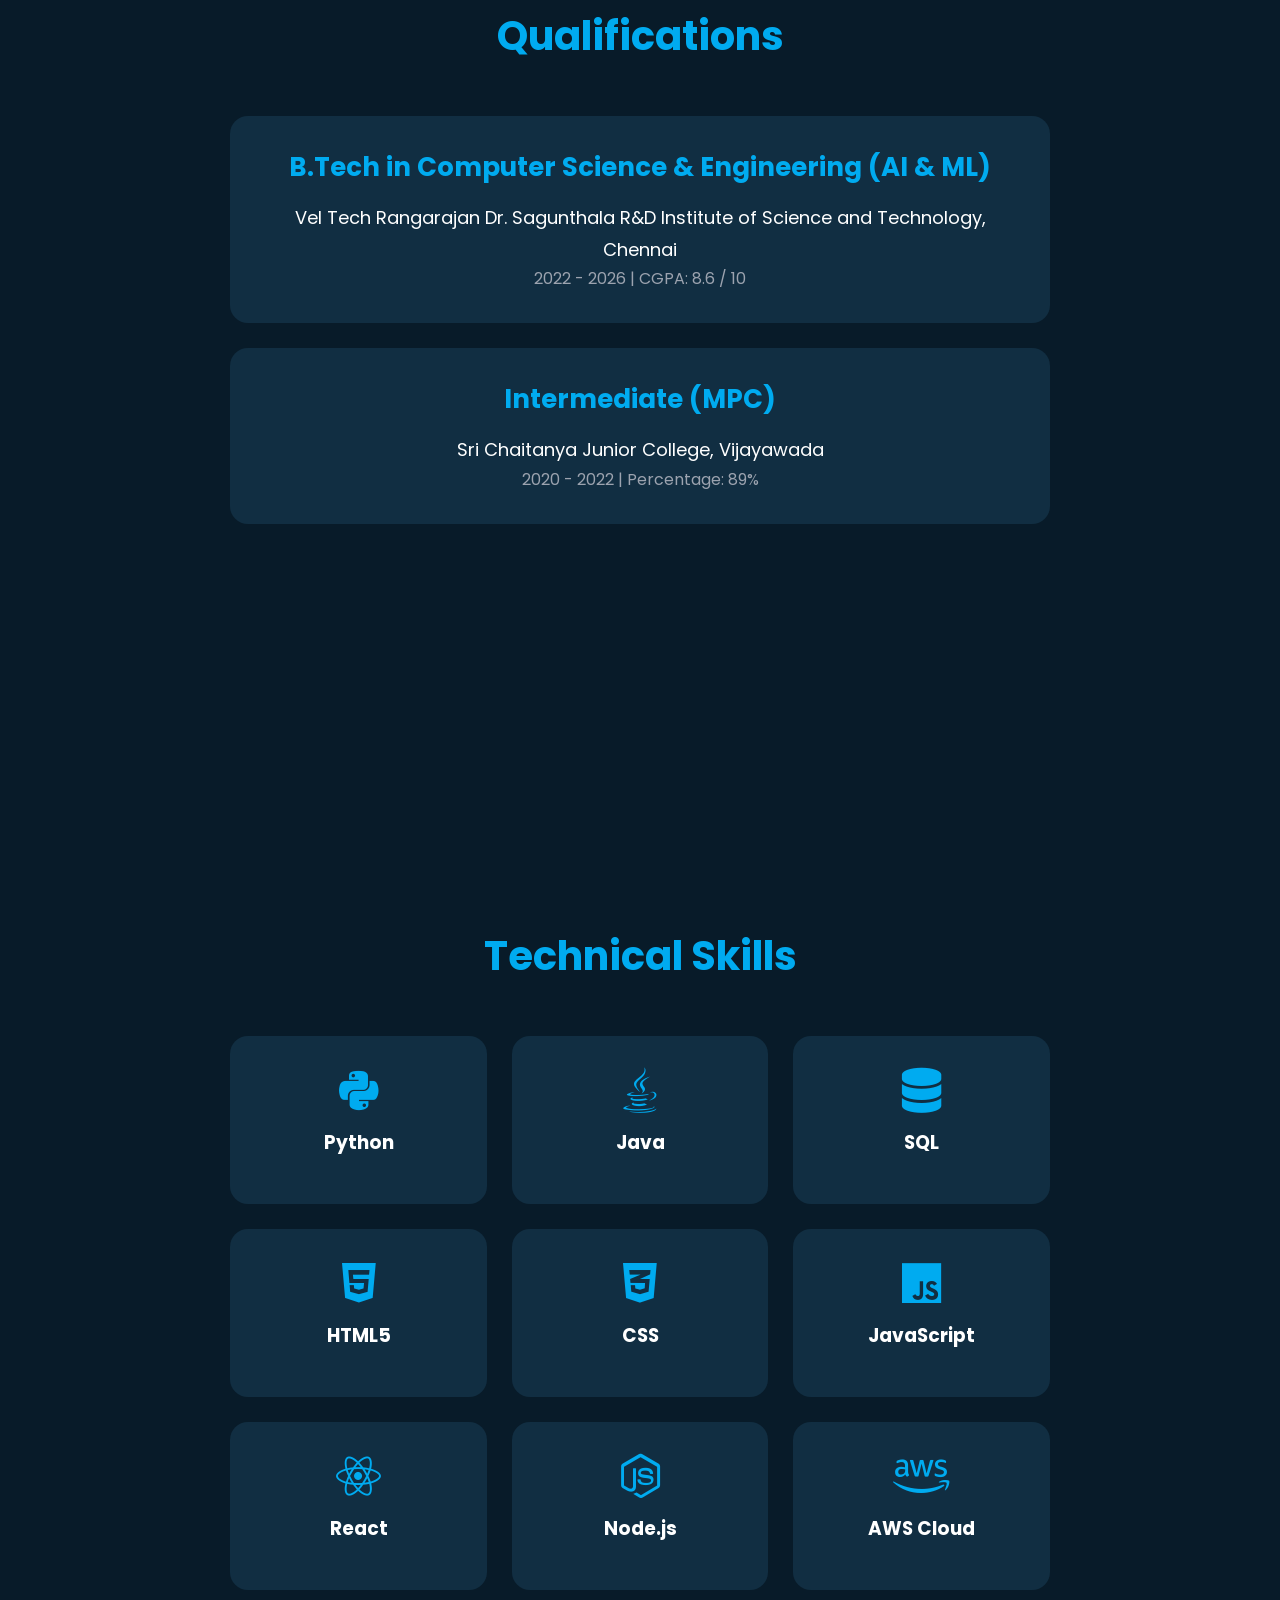
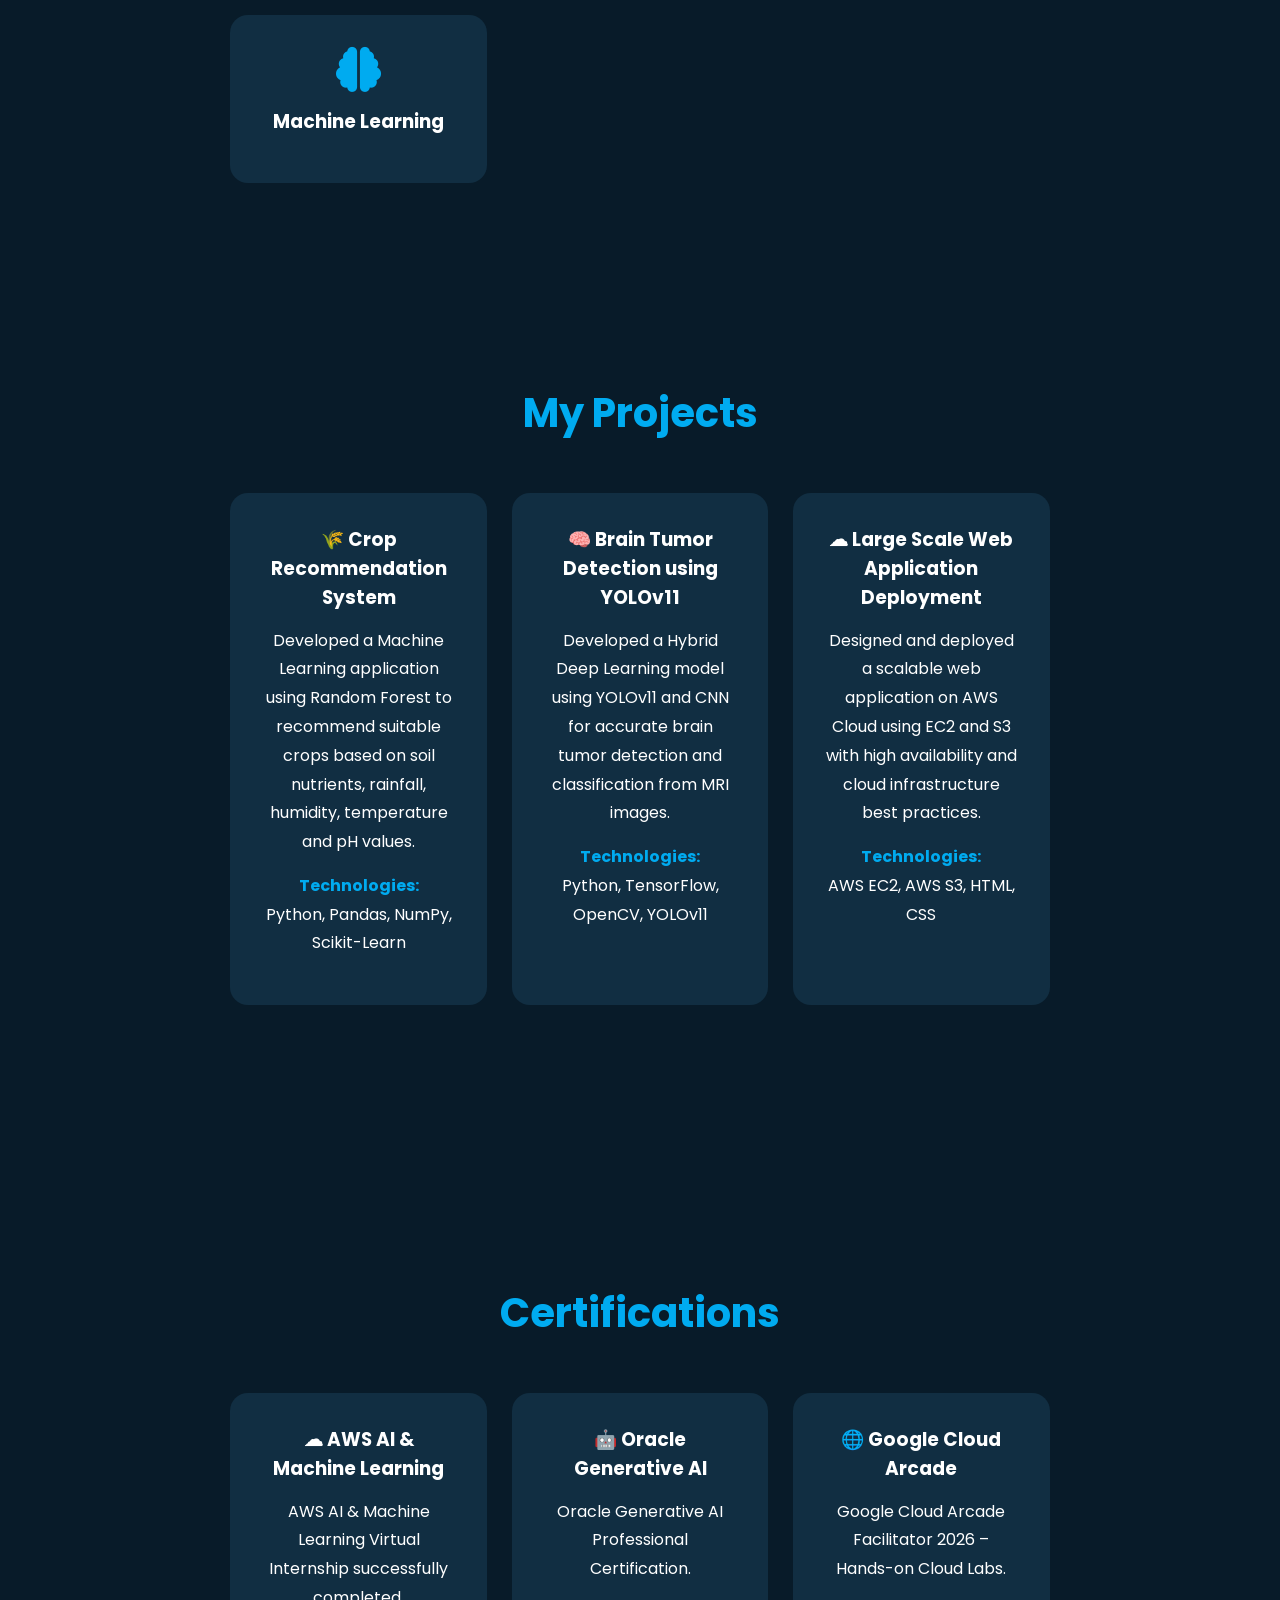
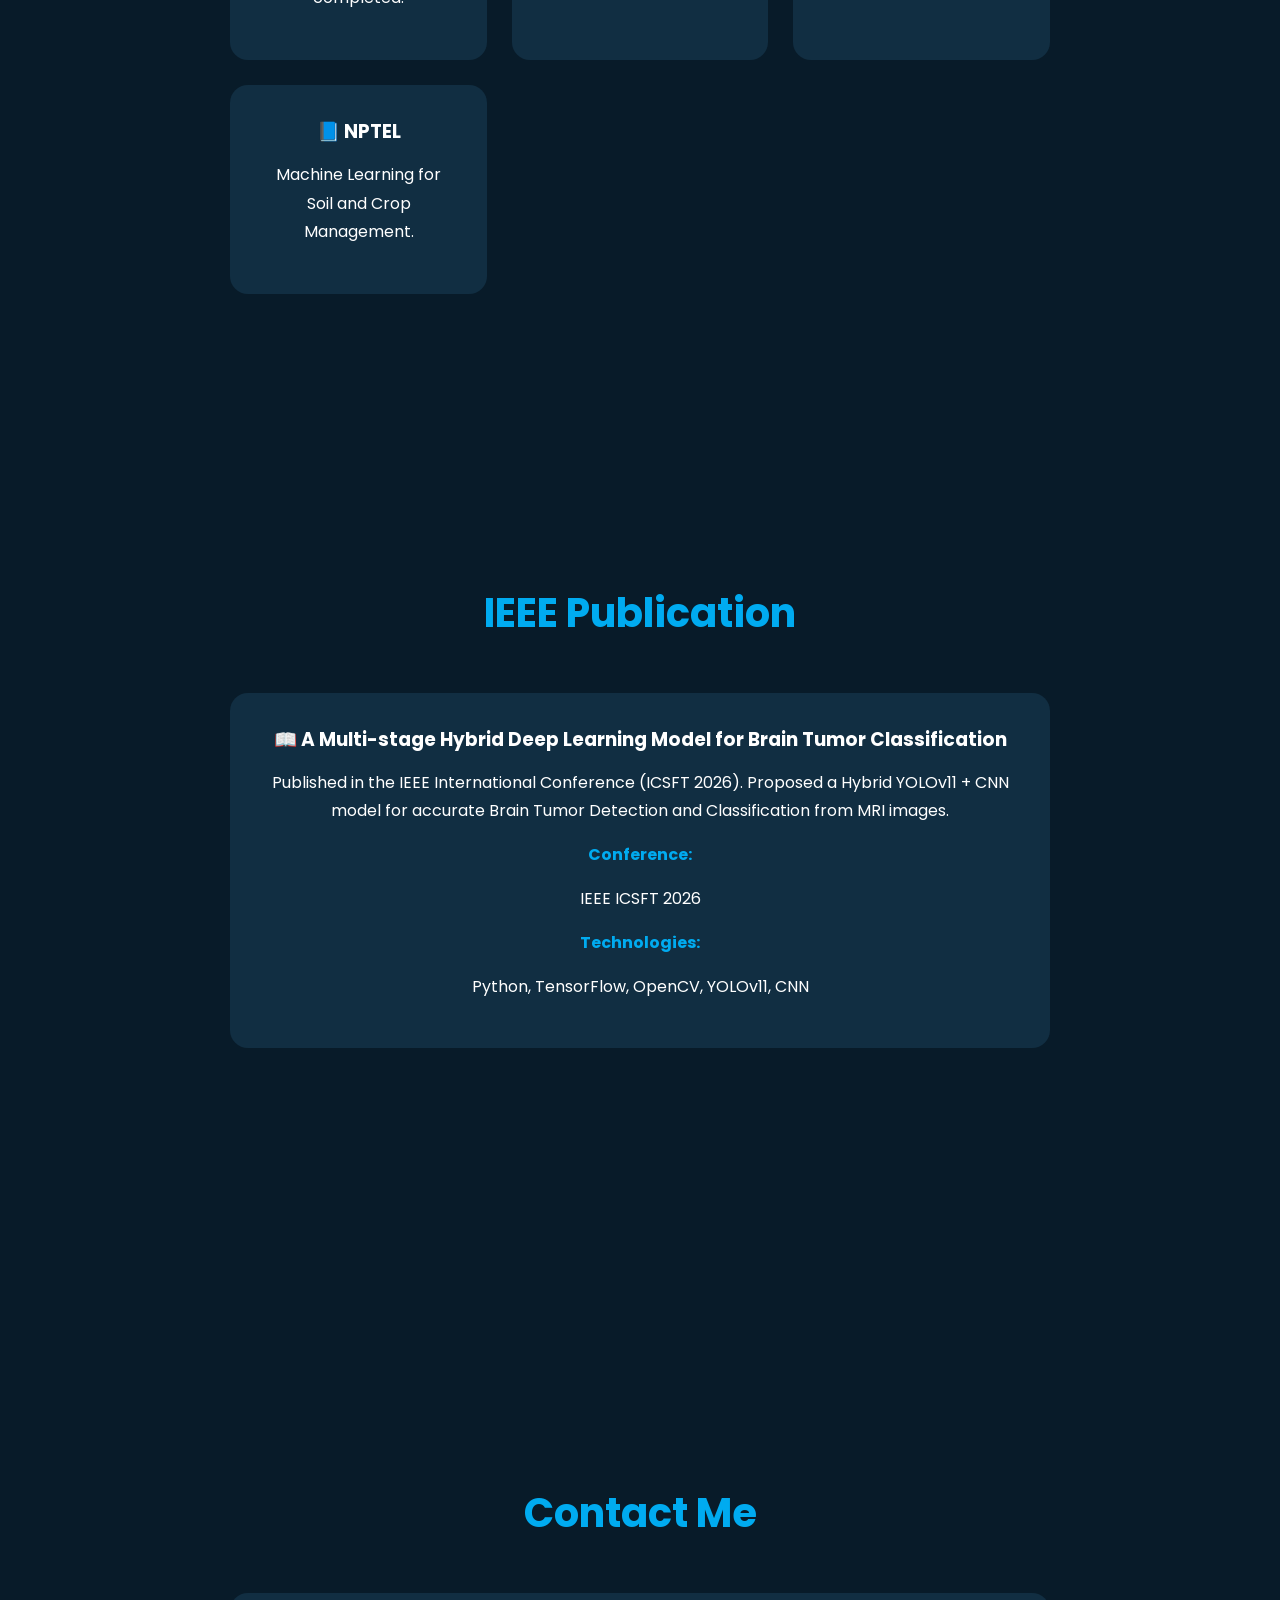
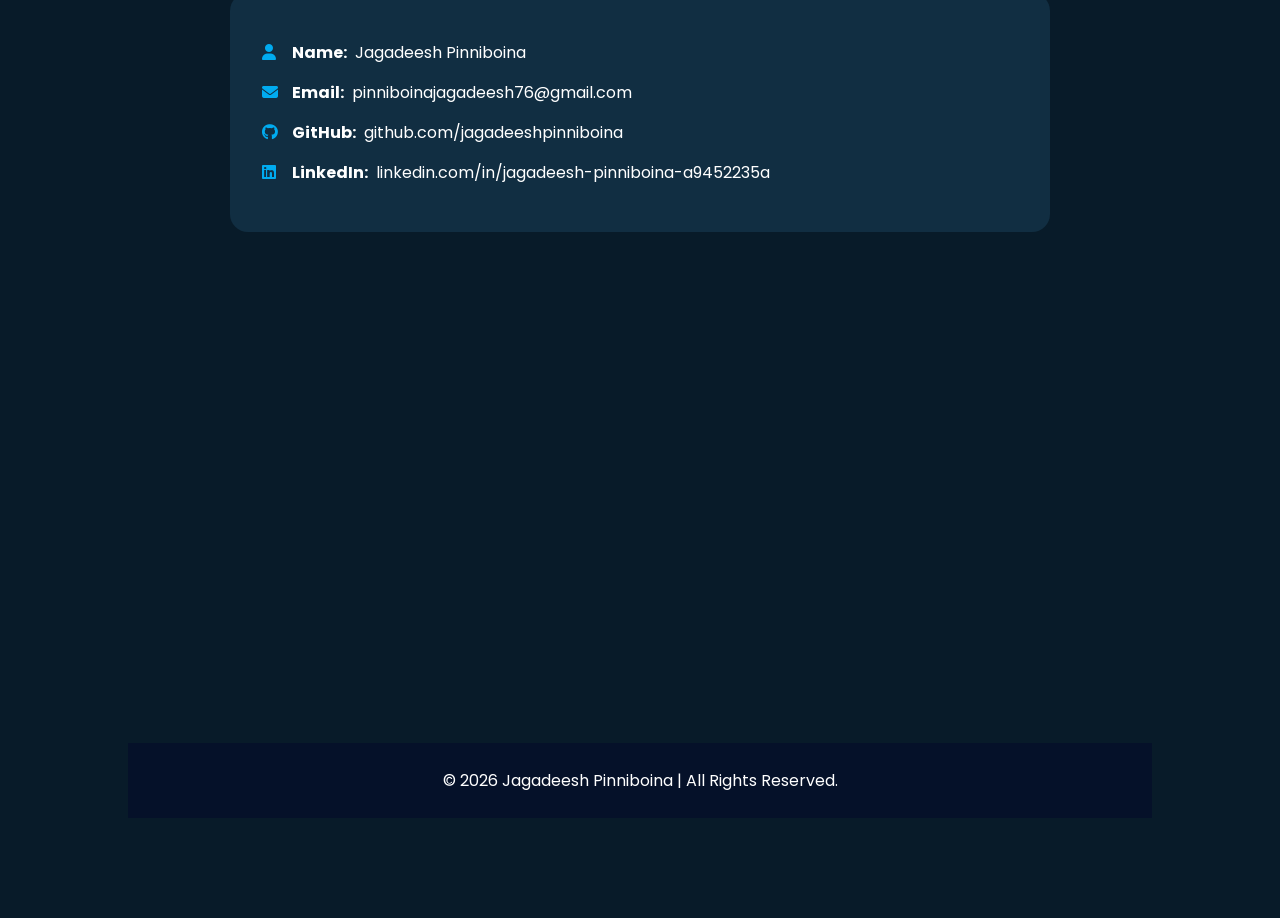
==== commit 2e8af48b: "Update index.html" ====
--- a/index.html
+++ b/index.html
@@ -39,10 +39,7 @@
         <h2>Software Developer | AI & ML Engineer</h2>
 
         <p>
-            Passionate Software Developer with strong knowledge in
-            Python, Java, SQL, Machine Learning, Cloud Computing,
-            and Full Stack Development. I enjoy building scalable,
-            real-world applications and solving challenging problems.
+           Passionate Software Developer with a strong foundation in Python, Java, SQL, Machine Learning, Cloud Computing, and Full Stack Development. I enjoy building scalable, real-world applications and solving complex problems through innovative technology solutions. I am committed to continuous learning and developing efficient, high-quality software.
         </p>
 
         <div class="buttons">
